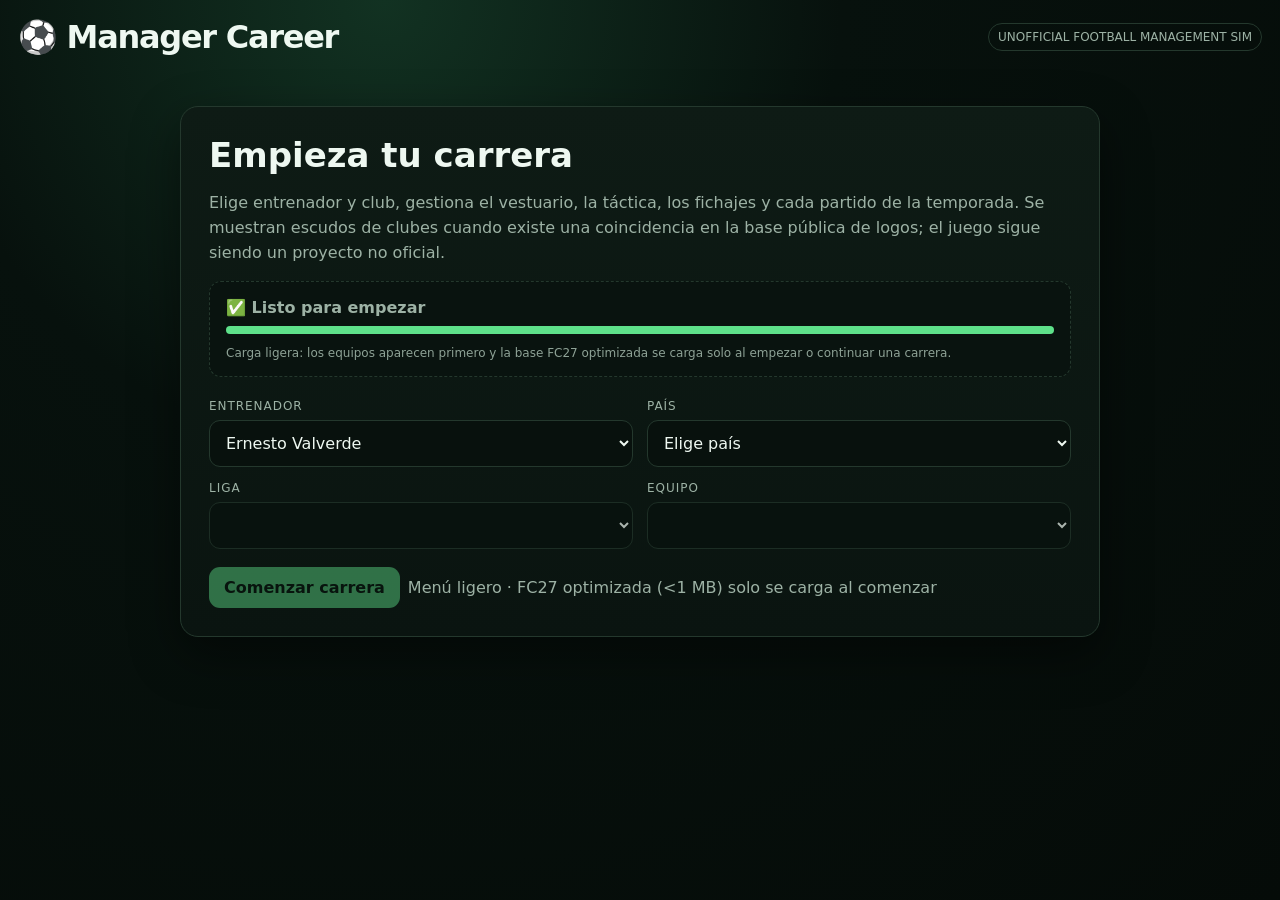
==== manager-career-clean/index.html @ 8230f6ac "Manager Career clean boot test" ====
<!DOCTYPE html>
<html lang="es">
<head>
<meta charset="UTF-8" />
<meta name="viewport" content="width=device-width,initial-scale=1" />
<title>Manager Career — European Football Manager</title>
<style>
:root{--bg:#07110d;--panel:#0d1914;--panel2:#122219;--line:#24382d;--text:#eef8f1;--muted:#9db2a5;--accent:#5ee18a;--accent2:#f2c94c;--danger:#ff6b6b;--blue:#61a8ff;--shadow:0 18px 50px #0007}
*{box-sizing:border-box}body{margin:0;background:radial-gradient(circle at 30% 0,#123222 0,#07110d 36%,#050b08 100%);color:var(--text);font-family:Inter,system-ui,-apple-system,Segoe UI,Roboto,Arial,sans-serif;min-height:100vh}button,select,input{font:inherit}.hidden{display:none!important}.app{max-width:1500px;margin:auto;padding:18px}.brand{display:flex;justify-content:space-between;align-items:center;gap:12px;margin-bottom:14px}.brand h1{font-size:clamp(20px,3vw,32px);margin:0;letter-spacing:-.04em}.tag{font-size:12px;color:var(--muted);border:1px solid var(--line);padding:6px 9px;border-radius:999px}.panel{background:linear-gradient(180deg,#0e1b15,#0a1410);border:1px solid var(--line);border-radius:18px;box-shadow:var(--shadow)}.setup{max-width:920px;margin:50px auto;padding:28px}.setup h2{font-size:34px;margin:0 0 8px}.setup p{color:var(--muted);line-height:1.55}.setup-grid{display:grid;grid-template-columns:1fr 1fr;gap:14px;margin-top:22px}.field{display:flex;flex-direction:column;gap:7px}.field label{font-size:12px;text-transform:uppercase;letter-spacing:.08em;color:var(--muted)}select,input{background:#08110d;border:1px solid var(--line);color:var(--text);border-radius:11px;padding:12px;min-height:45px}.btn{border:0;border-radius:11px;padding:11px 15px;cursor:pointer;font-weight:750;background:#203328;color:var(--text);transition:.18s}.btn:hover{transform:translateY(-1px);filter:brightness(1.08)}.btn.primary{background:var(--accent);color:#06130b}.btn.warn{background:var(--accent2);color:#171101}.btn.danger{background:#5a2626;color:#fff}.btn.ghost{background:transparent;border:1px solid var(--line)}.btn:disabled{opacity:.45;cursor:not-allowed;transform:none}.loading{padding:16px;background:#09130f;border:1px dashed var(--line);border-radius:12px;color:var(--muted);margin:16px 0}.progress{height:8px;background:#07100c;border-radius:99px;overflow:hidden;margin-top:9px}.progress>div{height:100%;background:var(--accent);width:0;transition:.25s}.data-note{font-size:12px;color:#8ea296;margin-top:12px}.topbar{display:grid;grid-template-columns:1.4fr repeat(5,1fr);gap:10px;margin-bottom:12px}.stat{padding:12px 14px}.stat small{display:block;color:var(--muted);font-size:11px;text-transform:uppercase}.stat strong{display:block;margin-top:4px;font-size:15px;white-space:nowrap;overflow:hidden;text-overflow:ellipsis}.layout{display:grid;grid-template-columns:210px minmax(0,1fr);gap:12px}.sidebar{padding:10px;align-self:start;position:sticky;top:10px}.navbtn{width:100%;text-align:left;margin:3px 0;background:transparent;border:0;color:var(--muted);padding:12px;border-radius:10px;cursor:pointer;font-weight:700}.navbtn.active,.navbtn:hover{background:#17271e;color:var(--text)}.main{min-width:0}.view{padding:18px}.view h2{margin:0 0 14px;font-size:24px}.grid2{display:grid;grid-template-columns:1fr 1fr;gap:14px}.grid3{display:grid;grid-template-columns:repeat(3,1fr);gap:12px}.card{background:#0a1510;border:1px solid var(--line);border-radius:14px;padding:14px}.card h3{margin:0 0 10px;font-size:15px}.muted{color:var(--muted)}.big{font-size:32px;font-weight:850}.kpi{display:flex;align-items:end;justify-content:space-between}.good{color:var(--accent)}.bad{color:var(--danger)}.yellow{color:var(--accent2)}.blue{color:var(--blue)}.window-open{color:var(--accent)}.window-closed{color:var(--danger)}.fixture{display:flex;justify-content:space-between;align-items:center;gap:10px;padding:11px 0;border-bottom:1px solid #1d2e25}.fixture:last-child{border:0}.comp{font-size:11px;padding:4px 7px;border-radius:6px;background:#17271e;color:#b8c9bf}.tablewrap{overflow:auto;border:1px solid var(--line);border-radius:12px}table{width:100%;border-collapse:collapse;min-width:720px}th,td{padding:10px 9px;border-bottom:1px solid #1c2d24;text-align:left;font-size:13px}th{color:#9eb1a5;background:#0b1611;position:sticky;top:0;z-index:1}tr:hover td{background:#102018}.pill{display:inline-block;padding:3px 7px;border-radius:999px;background:#1a2a21;font-size:11px}.rating{display:inline-grid;place-items:center;width:34px;height:34px;border-radius:9px;background:#1b3324;font-weight:900}.money{font-variant-numeric:tabular-nums}.squad-actions{display:flex;gap:7px;flex-wrap:wrap;margin-bottom:12px}.pitch{background:linear-gradient(90deg,#174d2a 0 49.6%,#eee8 49.7% 50.3%,#174d2a 50.4%);border:3px solid #dce9df88;min-height:450px;border-radius:14px;position:relative;overflow:hidden}.pitch:before{content:"";position:absolute;inset:5%;border:2px solid #dce9df88;border-radius:3px}.pitch:after{content:"";position:absolute;width:120px;height:120px;border:2px solid #dce9df88;border-radius:50%;left:50%;top:50%;transform:translate(-50%,-50%)}.player-dot{position:absolute;z-index:2;transform:translate(-50%,-50%);width:88px;text-align:center;background:#07110deb;border:1px solid #60866f;border-radius:10px;padding:6px 4px;font-size:10px;cursor:pointer}.player-dot strong{display:block;font-size:11px;white-space:nowrap;overflow:hidden;text-overflow:ellipsis}.player-dot .r{color:var(--accent)}.bench{display:flex;gap:7px;flex-wrap:wrap;margin-top:10px}.bench .chip{background:#14251b;border:1px solid var(--line);border-radius:9px;padding:7px 9px;font-size:11px}.calendar{display:grid;grid-template-columns:repeat(7,1fr);gap:6px}.calday{min-height:78px;background:#0a1510;border:1px solid #1c2c23;border-radius:8px;padding:7px;font-size:11px}.calday strong{display:block;color:#9caf9f}.calday.match{border-color:#447657;background:#102319}.calday .m{margin-top:7px;font-size:10px;color:#d9e8dd}.rank-pos{font-weight:900;width:28px}.transfer-grid{display:grid;grid-template-columns:1.5fr 1fr;gap:12px}.searchbar{display:flex;gap:8px;margin-bottom:10px}.searchbar input{flex:1}.inbox{max-height:340px;overflow:auto}.msg{padding:11px;border-bottom:1px solid #1b2c23}.msg:last-child{border:0}.match-shell{display:grid;grid-template-columns:1fr 300px;gap:14px}.scoreboard{text-align:center;padding:16px;background:#09140f;border:1px solid var(--line);border-radius:14px}.score{font-size:54px;font-weight:950;letter-spacing:-.06em}.clock{color:var(--accent2);font-weight:800}.momentum{height:8px;background:#291b1b;border-radius:99px;overflow:hidden;margin:12px 0}.momentum div{height:100%;background:var(--accent);width:50%}.commentary{height:310px;overflow:auto;background:#07110d;border:1px solid var(--line);border-radius:12px;padding:10px}.event{font-size:12px;padding:7px;border-bottom:1px solid #18271f}.event.goal{color:var(--accent2);font-weight:800}.event.carde{color:#ffd85e}.subs{max-height:420px;overflow:auto}.subrow{display:grid;grid-template-columns:1fr 28px 1fr;gap:6px;align-items:center;margin:6px 0}.job-card{display:flex;justify-content:space-between;align-items:center;gap:12px;padding:12px;border-bottom:1px solid #1b2c23}.toast{position:fixed;right:18px;bottom:18px;background:#13281b;border:1px solid #4a7359;padding:12px 14px;border-radius:11px;box-shadow:var(--shadow);z-index:20;max-width:360px}.modal{position:fixed;inset:0;background:#000b;display:grid;place-items:center;z-index:50;padding:18px}.modalbox{width:min(1100px,96vw);max-height:94vh;overflow:auto;padding:18px}.row{display:flex;align-items:center;gap:8px;flex-wrap:wrap}.spacer{flex:1}.bar{height:9px;background:#18261f;border-radius:99px;overflow:hidden}.bar>div{height:100%;background:var(--accent)}.sep{height:1px;background:var(--line);margin:14px 0}.badge{font-size:11px;padding:4px 8px;border:1px solid var(--line);border-radius:999px}.empty{padding:24px;text-align:center;color:var(--muted)}
.crest{width:34px;height:34px;object-fit:contain;vertical-align:middle;display:inline-block;filter:drop-shadow(0 2px 3px #0006)}.crest.sm{width:24px;height:24px}.crest.lg{width:58px;height:58px}.clubline{display:flex;align-items:center;gap:9px;min-width:0}.clubline strong{min-width:0}.crest-fallback{width:34px;height:34px;border-radius:10px;background:#1a3023;border:1px solid #355a43;display:inline-grid;place-items:center;font-weight:900;font-size:10px;color:#dceade;flex:0 0 auto}.team-preview{margin-top:14px;padding:12px 14px;display:flex;align-items:center;gap:12px;background:#09150f;border:1px solid var(--line);border-radius:13px;min-height:70px}.status-bad{color:#ff8d8d}.status-ok{color:#74e59a}.news-card{padding:13px 0;border-bottom:1px solid #1c2d24}.news-card:last-child{border:0}.news-card h4{margin:4px 0 5px}.training-actions{display:grid;grid-template-columns:repeat(4,1fr);gap:8px}.training-actions .btn{min-height:64px}.statline{display:grid;grid-template-columns:1fr auto;gap:10px;padding:7px 0;border-bottom:1px solid #1b2c23}.statline:last-child{border:0}.match-teams{display:grid;grid-template-columns:1fr auto 1fr;align-items:center;gap:12px}.match-team{display:flex;align-items:center;gap:8px;justify-content:flex-end;text-align:right}.match-team.away{justify-content:flex-start;text-align:left}.match-team .crest{width:48px;height:48px}.live-stats{display:grid;grid-template-columns:repeat(3,1fr);gap:8px;margin:10px 0}.live-stats>div{background:#0c1a13;border:1px solid var(--line);border-radius:9px;padding:8px;text-align:center;font-size:11px}.shortlist-row{display:flex;align-items:center;justify-content:space-between;gap:10px;padding:9px 0;border-bottom:1px solid #1b2c23}


.advance-panel{background:linear-gradient(135deg,#10281a,#0a1710);border:1px solid #345b42;border-radius:16px;padding:14px;margin:14px 0}.advance-head{display:flex;gap:10px;align-items:center;flex-wrap:wrap}.advance-date{font-size:24px;font-weight:900}.advance-actions{display:flex;gap:8px;flex-wrap:wrap;margin-top:10px}.advance-actions .btn{min-height:46px}.stop-grid{display:flex;gap:8px 14px;flex-wrap:wrap;margin-top:12px;padding-top:11px;border-top:1px solid var(--line)}.stop-check{display:flex;align-items:center;gap:7px;font-size:12px;color:var(--muted);cursor:pointer}.stop-check input{width:18px;height:18px;min-height:0;accent-color:var(--accent)}.today-events{display:grid;gap:8px;margin-top:11px}.day-event{display:flex;align-items:center;gap:10px;padding:10px;border:1px solid var(--line);border-radius:11px;background:#09140f}.day-event .evicon{font-size:20px}.day-event .evtext{min-width:0;flex:1}.pending-actions{display:grid;gap:8px}.pending-bid{display:flex;align-items:center;justify-content:space-between;gap:10px;padding:10px;border-bottom:1px solid #1b2c23}.slot-grid{display:grid;grid-template-columns:repeat(2,minmax(0,1fr));gap:9px;margin-top:12px}.slot-option{display:grid;grid-template-columns:minmax(0,1fr) auto;gap:10px;align-items:center;text-align:left;background:#0a1510;border:1px solid var(--line);border-radius:13px;padding:12px;color:var(--text);cursor:pointer}.slot-option:hover{border-color:#4f8664;background:#102019}.slot-option:disabled{opacity:.45;cursor:not-allowed}.slot-option .slot-name{font-weight:850}.slot-option .slot-meta{font-size:11px;color:var(--muted);margin-top:3px}.fit-score{display:grid;place-items:center;min-width:48px;height:48px;border-radius:12px;background:#193522;font-weight:900;color:var(--accent)}.today-mark{outline:2px solid var(--accent);outline-offset:1px}.agenda-day{display:grid;grid-template-columns:76px minmax(0,1fr);gap:10px;padding:10px 0;border-bottom:1px solid #1b2c23}.agenda-day:last-child{border:0}.agenda-date{font-weight:850}.agenda-items{display:grid;gap:5px}.agenda-chip{font-size:11px;border:1px solid var(--line);border-radius:8px;padding:6px 8px;background:#0b1711}.preseason{color:#77b7ff}.data-edition{font-size:11px;padding:4px 7px;border-radius:999px;background:#153220;color:#8ef1aa;border:1px solid #2e5c3d}

.mobile-nav{display:none}.mobile-more-list{display:grid;grid-template-columns:1fr 1fr;gap:10px}.mobile-more-list .btn{min-height:58px;text-align:left}
.mobile-cards{display:none}.player-card,.standing-card,.market-card,.contract-card,.academy-card,.award-card{background:#0a1510;border:1px solid var(--line);border-radius:14px;padding:12px}
.player-card-head,.standing-card,.market-card-head,.contract-card-head,.academy-card-head,.award-card-head{display:flex;align-items:center;justify-content:space-between;gap:10px}
.player-card-grid,.contract-meta,.academy-meta{display:grid;grid-template-columns:repeat(3,1fr);gap:8px;margin-top:10px}.mini-kpi{background:#0e1c15;border:1px solid #1f3327;border-radius:9px;padding:7px;text-align:center}.mini-kpi small{display:block;color:var(--muted);font-size:10px}.mini-kpi strong{font-size:13px}
.press-options{display:grid;grid-template-columns:repeat(3,1fr);gap:10px}.press-option{min-height:92px;text-align:left}.press-question{font-size:20px;line-height:1.35;margin:8px 0 18px}.contract-warning{color:var(--accent2)}.academy-stars{letter-spacing:2px}.award-row{display:grid;grid-template-columns:130px 1fr auto;gap:10px;align-items:center;padding:10px 0;border-bottom:1px solid #1b2c23}.award-row:last-child{border:0}
.quick-actions{display:grid;grid-template-columns:repeat(4,1fr);gap:8px}.quick-actions .btn{min-height:58px}.section-title-row{display:flex;align-items:center;gap:10px;flex-wrap:wrap}.mobile-hero-actions{display:none}.mobile-fixture-list{display:none}
@media(max-width:950px){.slot-grid{grid-template-columns:1fr}.advance-actions{display:grid;grid-template-columns:1fr 1fr}.advance-actions .btn{width:100%}.stop-grid{display:grid;grid-template-columns:1fr 1fr}.pending-bid{align-items:flex-start;flex-direction:column}.pending-bid>.row{width:100%}.pending-bid>.row .btn{flex:1}.agenda-day{grid-template-columns:64px minmax(0,1fr)}.topbar{grid-template-columns:repeat(3,1fr)}.layout{grid-template-columns:1fr}.sidebar{display:none}.grid2,.grid3,.transfer-grid,.match-shell{grid-template-columns:1fr}.setup-grid{grid-template-columns:1fr}.pitch{min-height:390px}.calendar{grid-template-columns:repeat(4,1fr)}.mobile-nav{display:grid;grid-template-columns:repeat(5,1fr);position:fixed;left:0;right:0;bottom:0;z-index:60;background:#08110df2;border-top:1px solid var(--line);padding:7px max(7px,env(safe-area-inset-right)) calc(7px + env(safe-area-inset-bottom)) max(7px,env(safe-area-inset-left));backdrop-filter:blur(12px)}.mobile-nav button{border:0;background:transparent;color:var(--muted);min-height:52px;border-radius:10px;font-size:11px;font-weight:800;padding:5px 2px}.mobile-nav button span{display:block;font-size:19px;line-height:20px;margin-bottom:2px}.mobile-nav button.active{background:#173021;color:var(--text)}body{padding-bottom:76px}.mobile-hero-actions{display:grid;grid-template-columns:1fr 1fr;gap:8px;margin-top:12px}.desktop-only{display:none!important}.desktop-calendar{display:none}.mobile-fixture-list{display:block}.mobile-cards{display:grid;gap:9px}.tablewrap.mobile-hide{display:none}.press-options{grid-template-columns:1fr}.quick-actions{grid-template-columns:1fr 1fr}.award-row{grid-template-columns:1fr}.toast{bottom:88px;left:10px;right:10px;max-width:none}.modal{padding:8px;align-items:end}.modalbox{width:100%;max-height:88vh;border-radius:20px 20px 0 0;padding:14px}.commentary{height:230px}.subs{max-height:none}.subrow{grid-template-columns:1fr}.match-shell{gap:10px}.match-actions{display:grid!important;grid-template-columns:1fr 1fr;width:100%}.match-actions .btn,.match-actions select{width:100%;min-height:48px}.match-team .crest{width:40px;height:40px}}
@media(max-width:780px){.training-actions{grid-template-columns:1fr 1fr}.match-teams{grid-template-columns:1fr auto 1fr}.match-team,.match-team.away{justify-content:center;text-align:center;flex-direction:column}.score{font-size:40px}.topbar{grid-template-columns:1fr 1fr}.topbar .stat{padding:9px 10px}.topbar .stat:nth-child(2),.topbar .stat:nth-child(6){display:none}.brand .tag{display:none}.brand{margin-bottom:9px}.brand h1{font-size:22px}}
@media(max-width:560px){.advance-date{font-size:20px}.advance-actions{grid-template-columns:1fr}.stop-grid{grid-template-columns:1fr 1fr}.slot-option{min-height:68px}.player-dot{touch-action:manipulation}.app{padding:8px}.setup{margin:10px auto;padding:14px;border-radius:14px}.setup h2{font-size:28px}.view{padding:10px}.main{border-radius:14px}.calendar{grid-template-columns:repeat(2,1fr)}.player-dot{width:70px;font-size:9px;padding:5px 3px}.player-dot strong{font-size:10px}.pitch{min-height:430px}.score{font-size:34px}.live-stats{grid-template-columns:repeat(3,1fr);gap:4px}.live-stats>div{padding:6px 3px;font-size:10px}.player-card-grid,.contract-meta,.academy-meta{grid-template-columns:repeat(2,1fr)}.quick-actions{grid-template-columns:1fr 1fr}.fixture{align-items:flex-start;flex-direction:column}.fixture .btn{width:100%}.searchbar{flex-direction:column}.searchbar .btn{width:100%}.shortlist-row,.job-card{align-items:flex-start;flex-direction:column}.shortlist-row>.row,.job-card>.btn{width:100%}.shortlist-row>.row .btn{flex:1}.press-question{font-size:18px}}


/* ===== V7: Living world + timeline + deeper management ===== */
.timeline-wrap{margin-top:12px;overflow:hidden}.timeline-strip{display:grid;grid-auto-flow:column;grid-auto-columns:minmax(82px,1fr);gap:7px;overflow-x:auto;padding:4px 1px 8px;scrollbar-width:thin}.timeline-day{min-height:92px;border:1px solid var(--line);border-radius:12px;background:#09150f;padding:8px;display:flex;flex-direction:column;gap:4px;position:relative;transition:.18s ease}.timeline-day.active{border-color:var(--accent);background:#15301f;transform:translateY(-2px)}.timeline-day.past{opacity:.48}.timeline-day.matchday{border-color:#6f5b1e;background:#211c0e}.timeline-day .dow{font-size:10px;color:var(--muted);text-transform:uppercase}.timeline-day .num{font-weight:950;font-size:19px}.timeline-day .tl-icons{font-size:15px;min-height:20px}.timeline-day .tl-label{font-size:9px;line-height:1.15;color:#dbe9df;overflow:hidden;display:-webkit-box;-webkit-line-clamp:2;-webkit-box-orient:vertical}.timeline-progress{height:3px;background:#13231a;border-radius:99px;overflow:hidden;margin-top:5px}.timeline-progress>div{height:100%;background:var(--accent);width:0;transition:width .15s}.manager-chip{display:inline-flex;align-items:center;gap:6px;border:1px solid var(--line);background:#0c1812;padding:6px 8px;border-radius:10px;font-size:11px}.manager-style{color:var(--accent2)}.fans-meter{display:flex;gap:5px;align-items:center}.fans-meter .bar{flex:1}.issue-card,.staff-card,.promise-card,.world-card,.achievement-card,.draw-card{background:#0a1510;border:1px solid var(--line);border-radius:14px;padding:12px}.issue-card.urgent{border-color:#6c3535}.issue-actions,.staff-actions{display:flex;gap:7px;flex-wrap:wrap;margin-top:10px}.hierarchy-badge{font-size:10px;border:1px solid var(--line);border-radius:999px;padding:3px 7px}.leader{color:var(--accent2)}.world-grid,.staff-grid,.achievement-grid{display:grid;grid-template-columns:repeat(3,minmax(0,1fr));gap:10px}.staff-level{font-size:28px;font-weight:900}.world-feed{display:grid;gap:7px}.world-move{display:grid;grid-template-columns:minmax(0,1fr) auto;gap:8px;border-bottom:1px solid #1a2b22;padding:8px 0}.world-move:last-child{border:0}.promise-status{font-size:10px;border-radius:999px;padding:4px 7px;background:#17271e}.promise-status.broken{background:#4b2323;color:#ffb0b0}.promise-status.done{background:#173722;color:#8ff0ad}.dev-row{display:grid;grid-template-columns:minmax(0,1.3fr) minmax(140px,.7fr) 80px;gap:10px;align-items:center;padding:10px 0;border-bottom:1px solid #1b2c23}.dev-row:last-child{border:0}.progress-ring{width:52px;height:52px;border-radius:50%;display:grid;place-items:center;background:conic-gradient(var(--accent) calc(var(--pct)*1%),#183025 0);position:relative}.progress-ring:after{content:"";position:absolute;inset:5px;background:#0a1510;border-radius:50%}.progress-ring span{z-index:1;font-size:10px;font-weight:900}.scout-controls{display:grid;grid-template-columns:1fr 1fr auto;gap:8px}.scout-report{border-left:3px solid #426e51;padding-left:10px}.medical-risk{font-size:11px;color:#ffb08a}.transfer-tabs{display:flex;gap:7px;overflow:auto;margin-bottom:10px}.transfer-tabs .btn{white-space:nowrap}.deal-type-grid{display:grid;grid-template-columns:repeat(3,1fr);gap:8px}.deal-option{padding:10px;border:1px solid var(--line);border-radius:11px;background:#0b1711}.deal-option input{min-height:0}.draw-visual{display:flex;gap:8px;align-items:center;overflow:auto;padding:8px 0}.draw-team{min-width:150px;border:1px solid var(--line);border-radius:12px;padding:10px;text-align:center;background:#0b1711}.draw-vs{font-weight:950;color:var(--accent2)}.achievement-card.locked{opacity:.45}.achievement-card .ach-icon{font-size:28px}.achievement-card.unlocked{border-color:#52795f;background:#102319}.national-card{border:1px solid #314b3a;border-radius:14px;padding:12px;background:#0a1710}.season-change{font-size:11px;padding:5px 8px;border-radius:8px;background:#15271c}.rumor{color:#d2b5ff}.fans-good{color:#83eea2}.fans-bad{color:#ff9292}.captain-star{color:var(--accent2)}
@media(max-width:950px){.world-grid,.staff-grid,.achievement-grid{grid-template-columns:1fr 1fr}.dev-row{grid-template-columns:1fr}.scout-controls{grid-template-columns:1fr}.deal-type-grid{grid-template-columns:1fr}.timeline-strip{grid-auto-columns:88px}.timeline-day{min-height:86px}.world-move{grid-template-columns:1fr}.manager-chip{width:100%;justify-content:center}}
@media(max-width:560px){.world-grid,.staff-grid,.achievement-grid{grid-template-columns:1fr}.timeline-strip{margin-left:-2px;margin-right:-2px;grid-auto-columns:78px}.timeline-day{padding:7px;min-height:82px}.timeline-day .num{font-size:17px}.timeline-day .tl-label{font-size:8px}.advance-panel{padding:11px}.scout-controls .btn{width:100%}.issue-actions .btn,.staff-actions .btn{flex:1}.dev-row select{width:100%}}

</style>
</head>
<body>
<div class="app">
  <div class="brand"><h1>⚽ Manager Career</h1><span class="tag">UNOFFICIAL FOOTBALL MANAGEMENT SIM</span></div>

  <section id="setup" class="panel setup">
    <h2>Empieza tu carrera</h2>
    <p>Elige entrenador y club, gestiona el vestuario, la táctica, los fichajes y cada partido de la temporada. Se muestran escudos de clubes cuando existe una coincidencia en la base pública de logos; el juego sigue siendo un proyecto no oficial.</p>
    <div id="loader" class="loading">
      <strong id="loadText">Preparando menú rápido…</strong>
      <div class="progress"><div id="loadBar"></div></div>
      <div class="data-note">Carga ligera: los equipos aparecen primero y la base FC27 optimizada se carga solo al empezar o continuar una carrera.</div>
    </div>
    <div class="setup-grid">
      <div class="field"><label>Entrenador</label><select id="coachSelect"></select><input id="coachCustom" class="hidden" placeholder="Escribe el nombre del entrenador"></div>
      <div class="field"><label>País</label><select id="countrySelect" disabled></select></div>
      <div class="field"><label>Liga</label><select id="leagueSelect" disabled></select></div>
      <div class="field"><label>Equipo</label><select id="teamSelect" disabled></select></div>
    </div>
    <div id="teamPreview" class="team-preview hidden"></div>
    <div class="row" style="margin-top:18px"><button id="startBtn" class="btn primary" disabled>Comenzar carrera</button><button id="continueBtn" class="btn ghost hidden">Continuar partida</button><span class="muted" id="coverage"></span></div>
  </section>

  <section id="game" class="hidden">
    <div class="topbar">
      <div class="panel stat stat-club"><small>Club</small><strong id="topClub">—</strong></div>
      <div class="panel stat stat-coach"><small>Entrenador</small><strong id="topCoach">—</strong></div>
      <div class="panel stat stat-date"><small>Fecha</small><strong id="topDate">—</strong></div>
      <div class="panel stat stat-budget"><small>Presupuesto</small><strong id="topBudget">—</strong></div>
      <div class="panel stat stat-board"><small>Directiva</small><strong id="topBoard">—</strong></div>
      <div class="panel stat stat-window"><small>Mercado</small><strong id="topWindow">—</strong></div>
    </div>
    <div class="layout">
      <aside class="panel sidebar" id="nav"></aside>
      <main class="panel main"><div id="view" class="view"></div></main>
    </div>
    <nav id="mobileNav" class="mobile-nav" aria-label="Navegación móvil"></nav>
  </section>
</div>
<div id="toast" class="toast hidden"></div>
<div id="matchModal" class="modal hidden"><div class="panel modalbox" id="matchBox"></div></div>
<script>
(()=>{
'use strict';
const LEGACY_META_URL='https://raw.githubusercontent.com/ismailoksuz/EAFC26-DataHub/main/data/players.csv';
const FC27_DATA_URL='https://raw.githubusercontent.com/mzafram2001/ea-fc/main/data/dataset_ea_fc_27.csv';
const DATA_URL=LEGACY_META_URL; // compatibilidad interna con el cargador anterior
const REAL_FIXTURE_URLS={'13':'https://raw.githubusercontent.com/openfootball/football.json/master/2026-27/en.1.json','14':'https://raw.githubusercontent.com/openfootball/football.json/master/2026-27/en.2.json','19':'https://raw.githubusercontent.com/openfootball/football.json/master/2026-27/de.1.json','20':'https://raw.githubusercontent.com/openfootball/football.json/master/2026-27/de.2.json','53':'https://raw.githubusercontent.com/openfootball/football.json/master/2026-27/es.1.json','54':'https://raw.githubusercontent.com/openfootball/football.json/master/2026-27/es.2.json','31':'https://raw.githubusercontent.com/openfootball/football.json/master/2026-27/it.1.json','32':'https://raw.githubusercontent.com/openfootball/football.json/master/2026-27/it.2.json','16':'https://raw.githubusercontent.com/openfootball/football.json/master/2026-27/fr.1.json','17':'https://raw.githubusercontent.com/openfootball/football.json/master/2026-27/fr.2.json','10':'https://raw.githubusercontent.com/openfootball/football.json/master/2026-27/nl.1.json','308':'https://raw.githubusercontent.com/openfootball/football.json/master/2026-27/pt.1.json'};
const REAL_SCHEDULES={};
const EURO_LEAGUES={
 '1':{country:'Dinamarca',name:'Superliga',tier:1},'4':{country:'Bélgica',name:'Pro League',tier:1},'10':{country:'Países Bajos',name:'Eredivisie',tier:1},
 '13':{country:'Inglaterra',name:'Premier League',tier:1},'14':{country:'Inglaterra',name:'Championship',tier:2},'16':{country:'Francia',name:'Ligue 1',tier:1},'17':{country:'Francia',name:'Ligue 2',tier:2},
 '19':{country:'Alemania',name:'Bundesliga',tier:1},'20':{country:'Alemania',name:'2. Bundesliga',tier:2},'31':{country:'Italia',name:'Serie A',tier:1},'32':{country:'Italia',name:'Serie B',tier:2},
 '41':{country:'Noruega',name:'Eliteserien',tier:1},'50':{country:'Escocia',name:'Premiership',tier:1},'53':{country:'España',name:'La Liga',tier:1},'54':{country:'España',name:'La Liga 2',tier:2},
 '56':{country:'Suecia',name:'Allsvenskan',tier:1},'65':{country:'Irlanda',name:'Premier Division',tier:1},'66':{country:'Polonia',name:'Ekstraklasa',tier:1},'68':{country:'Turquía',name:'Süper Lig',tier:1},
 '80':{country:'Austria',name:'Bundesliga',tier:1},'189':{country:'Suiza',name:'Super League',tier:1},'308':{country:'Portugal',name:'Primeira Liga',tier:1},'330':{country:'Rumanía',name:'Liga I',tier:1}
};
const COACHES=['Ernesto Valverde','Pep Guardiola','Mikel Arteta','Arne Slot','Rúben Amorim','Unai Emery','Enzo Maresca','Diego Simeone','Hansi Flick','Xabi Alonso','Luis Enrique','Antonio Conte','Vincent Kompany','Niko Kovač','Roberto De Zerbi','José Mourinho','Andoni Iraola','Marcelino García Toral','Míchel Sánchez','Oliver Glasner','Thomas Frank','Marco Rose','Sebastian Hoeneß','Francesco Farioli','Paulo Fonseca','Brendan Rodgers','Sérgio Conceição','Gian Piero Gasperini','Maurizio Sarri','Carlo Ancelotti','Zinedine Zidane','Xavi Hernández','Thiago Motta','Luciano Spalletti','Massimiliano Allegri','Simone Inzaghi','Ralf Rangnick','Julian Nagelsmann','Didier Deschamps','Thomas Tuchel','Jürgen Klopp','Joachim Löw','Roberto Mancini','Rafa Benítez','Manuel Pellegrini','Quique Setién','Iñigo Pérez','José Bordalás','Jagoba Arrasate','Claudio Giráldez','Eduardo Coudet','Rubén Baraja','Francisco Rodríguez','Pacheta','Eder Sarabia','Luis García Plaza','Gaizka Garitano','Asier Garitano','Vicente Moreno','Sergio González','Albert Celades','Julen Lopetegui','Julen Guerrero','Fernando Torres','Raúl González','Álvaro Arbeloa','Cesc Fàbregas','Patrick Vieira','Frank Lampard','Steven Gerrard','Wayne Rooney','Sean Dyche','David Moyes','Eddie Howe','Graham Potter','Brendan Rodgers','Ange Postecoglou','Marco Silva','Nuno Espírito Santo','Sérgio Conceição','Rui Vitória','Abel Ferreira','Roger Schmidt','Peter Bosz','Arne Slot','Erik ten Hag','Ronald Koeman','Giovanni van Bronckhorst','Domenico Tedesco','Edin Terzić','Urs Fischer','Adi Hütter','Ralph Hasenhüttl','Oliver Glasner','Stefano Pioli','Igor Tudor','Vincenzo Italiano','Raffaele Palladino','Ivan Jurić','Daniele De Rossi','Fabio Grosso','Roberto D’Aversa','Paulo Fonseca','Christophe Galtier','Franck Haise','Will Still','Bruno Génésio','Pierre Sage','Jorge Sampaoli','Marcelo Gallardo','Mauricio Pochettino','Gerardo Martino','Marcelo Bielsa','Jesse Marsch'];
const LOGO_COUNTRY={'España':'spain','Inglaterra':'england','Alemania':'germany','Italia':'italy','Francia':'france','Países Bajos':'netherlands','Portugal':'portugal','Bélgica':'belgium','Dinamarca':'denmark','Noruega':'norway','Escocia':'scotland','Suecia':'sweden','Irlanda':'ireland','Polonia':'poland','Turquía':'turkey','Austria':'austria','Suiza':'switzerland','Rumanía':'romania'};
const LOGO_ALIASES={'Athletic Club':'Athletic Club Bilbao','Athletic Club de Bilbao':'Athletic Club Bilbao','Deportivo Alavés':'Deportivo Alavés','Deportivo Alaves':'Deportivo Alavés','FC Barcelona':'Barcelona','Real Madrid CF':'Real Madrid','Atlético de Madrid':'Atletico Madrid','Atlético Madrid':'Atletico Madrid','Real Sociedad de Fútbol':'Real Sociedad','Real Betis Balompié':'Real Betis','Villarreal CF':'Villarreal','Valencia CF':'Valencia','Sevilla FC':'Sevilla','RC Celta':'Celta Vigo','Celta de Vigo':'Celta Vigo','RCD Espanyol':'Espanyol','RCD Mallorca':'Mallorca','CA Osasuna':'Osasuna','Rayo Vallecano de Madrid':'Rayo Vallecano','Paris Saint-Germain':'PSG','Paris SG':'PSG','FC Bayern München':'Bayern Munich','Bayern München':'Bayern Munich','Internazionale':'Inter Milan','Inter':'Inter Milan','AC Milan':'Milan','Sporting CP':'Sporting Lisbon','SL Benfica':'Benfica','FC Porto':'Porto'};
function initials(name){return String(name||'?').split(/\s+/).filter(Boolean).slice(0,3).map(x=>x[0]).join('').toUpperCase()}
function logoCandidates(club,lid){const country=EURO_LEAGUES[lid]?.country||DB.clubs.get(club)?.leagueId&&EURO_LEAGUES[DB.clubs.get(club).leagueId]?.country||S?.country||'';const folder=LOGO_COUNTRY[country];if(!folder)return[];const names=[LOGO_ALIASES[club],club,club.replace(/\bFC\b/g,'').trim(),club.replace(/\bCF\b/g,'').trim()].filter(Boolean);return [...new Set(names)].map(n=>n.replace(/\s+/g,'_')).map(n=>`https://raw.githubusercontent.com/JoseArroyave/football-logos/refs/heads/main/logos/${encodeURIComponent(folder)}/${encodeURIComponent(n)}.svg`)}
function crestMarkup(club,lid,cls=''){return `<span class="crest-fallback ${cls}">${esc(initials(club))}</span><img class="crest ${cls}" data-crest-club="${esc(club)}" data-crest-lid="${esc(lid||'')}" alt="Escudo de ${esc(club)}" hidden>`}
function hydrateCrests(root=document){root.querySelectorAll('img[data-crest-club]').forEach(img=>{if(img.dataset.ready)return;img.dataset.ready='1';const club=img.dataset.crestClub,lid=img.dataset.crestLid||DB.clubs.get(club)?.leagueId||S?.leagueId||'';const urls=logoCandidates(club,lid);let i=0;const fallback=img.previousElementSibling;const tryNext=()=>{if(i>=urls.length){img.hidden=true;if(fallback)fallback.style.display='inline-grid';return}img.src=urls[i++];};img.onload=()=>{img.hidden=false;if(fallback)fallback.style.display='none'};img.onerror=tryNext;tryNext()})}
function updateTeamPreview(){const club=els.team.value,lid=els.league.value;if(!club){els.teamPreview.classList.add('hidden');els.teamPreview.innerHTML='';return}els.teamPreview.classList.remove('hidden');const rating=clubRatingDB(club).toFixed(1),budget=budgetFor(club);els.teamPreview.innerHTML=`${crestMarkup(club,lid,'lg')}<div><strong style="font-size:18px">${esc(club)}</strong><div class="muted">${esc(EURO_LEAGUES[lid]?.name||'')} · media XI ${rating} · presupuesto aprox. ${euro(budget)}</div></div>`;hydrateCrests(els.teamPreview)}
function isUnavailable(p,date=S?.date){return !!((p.injuredUntil&&p.injuredUntil>date)||(p.suspension||0)>0)}
function statusText(p){if(p.injuredUntil&&p.injuredUntil>S.date)return `🤕 Lesionado hasta ${dateStr(p.injuredUntil)}`;if((p.suspension||0)>0)return `⛔ Sancionado (${p.suspension} partido${p.suspension===1?'':'s'})`;return 'Disponible'}
function addNews(title,body,type='club'){if(!S)return;S.news=S.news||[];S.news.unshift({date:S.date,title,body,type});S.news=S.news.slice(0,120)}

function contractYear(date=S?.date||'2026-07-01'){return +String(date).slice(0,4)}
function defaultContractUntil(p,date=S?.date||'2026-07-01'){const y=contractYear(date)+(p.age<23?4:p.age<29?3:p.age<33?2:1);return `${y}-06-30`}
function daysUntil(a,b){return Math.round((new Date(b+'T12:00:00Z')-new Date(a+'T12:00:00Z'))/86400000)}
function contractStatus(p){const d=daysUntil(S.date,p.contractUntil||defaultContractUntil(p));if(d<0)return'EXPIRADO';if(d<180)return'ÚLTIMOS 6 MESES';if(d<365)return'ÚLTIMO AÑO';return'HASTA '+(p.contractUntil||'—').slice(0,4)}
const YOUTH_FIRST=['Iker','Unai','Aitor','Jon','Oier','Martín','Pablo','Álex','Nico','Dani','Adrián','Lucas','Hugo','Leo','Mateo','Bruno','Álvaro','Marco','Enzo','Thiago','Mikel','Ander','Gael','Asier'];
const YOUTH_LAST=['García','Martínez','López','Rodríguez','Sánchez','Gómez','Fernández','Ruiz','Díaz','Moreno','Alonso','Navarro','Torres','Romero','Vega','Molina','Castro','Iglesias','Prieto','Etxeberria','Agirre','Lekuona'];
function makeYouth(){const pos=pick(['GK','CB','LB','RB','CDM','CM','CAM','LW','RW','ST']),age=rnd(15,18),ovr=rnd(51,66),pot=clamp(ovr+rnd(12,25),68,92);return{id:'Y'+Date.now()+Math.random().toString(36).slice(2,8),name:pick(YOUTH_FIRST)+' '+pick(YOUTH_LAST),positions:pos,overall:ovr,potential:pot,age,nation:S?.country||'España',scouted:false}}
function ensureYouth(){S.youth=S.youth||[];if(!S.youth.length){for(let i=0;i<6;i++)S.youth.push(makeYouth())}}
function generateYouthBatch(){if(S.academyScoutedSeason===S.season){toast('Ya has realizado la captación de esta temporada');return}if(S.budget<250000){toast('Necesitas 250.000 € de presupuesto');return}S.budget-=250000;S.youth=Array.from({length:7},()=>makeYouth());S.youth.forEach(y=>y.scouted=true);S.academyScoutedSeason=S.season;addNews('Nueva hornada de cantera','Los ojeadores han presentado una nueva generación de juveniles.','cantera');render('academy')}
function promoteYouth(id){ensureYouth();const y=S.youth.find(x=>x.id===id);if(!y)return;const p={id:y.id,name:y.name,full:y.name,positions:y.positions,overall:y.overall,potential:y.potential,value:Math.max(150000,(y.overall-45)*110000),wage:Math.max(800,(y.overall-45)*120),age:y.age,club:S.club,leagueId:S.leagueId,leagueName:EURO_LEAGUES[S.leagueId]?.name||'',leagueLevel:EURO_LEAGUES[S.leagueId]?.tier||1,nation:y.nation,foot:Math.random()<.2?'Left':'Right',fitness:100,morale:76,goals:0,assists:0,cards:0,injuredUntil:null,suspension:0,contractUntil:`${contractYear()+4}-06-30`,squadRole:'Promesa'};S.players.push(p);S.youth=S.youth.filter(x=>x.id!==id);addNews('Debut profesional en camino',`${p.name} ha sido ascendido desde la cantera al primer equipo.`,'cantera');toast(p.name+' sube al primer equipo');render('academy')}
function pressAvailable(){const nf=nextFixture();if(S.pendingPress)return true;if(!nf)return false;return S.pressUsedKey!==`${S.date}:${nf.id}`}
function pressContext(){if(S.pendingPress)return S.pendingPress;const nf=nextFixture();const opp=nf?(nf.home===S.club?nf.away:nf.home):'el rival';const pos=position();return{type:'pre',key:nf?`${S.date}:${nf.id}`:`${S.date}:none`,question:pos<=4?`Tu equipo llega ${pos}º. ¿Vas a por la victoria contra ${opp}?`:`¿Qué esperas del próximo partido contra ${opp}?`,opp}}
function answerPress(choice){const c=pressContext(),sq=getClubPlayers(S.club);if(choice==='bold'){S.reputation=clamp(S.reputation+1.2,1,100);S.board=clamp(S.board+.4,0,100);sq.forEach(p=>p.morale=clamp((p.morale||70)+1,20,100));addNews('Rueda de prensa',`${S.coach}: “Vamos a salir a ganar. Este equipo tiene que ser ambicioso.”`,'prensa')}else if(choice==='calm'){S.board=clamp(S.board+1.3,0,100);sq.forEach(p=>p.morale=clamp((p.morale||70)+2,20,100));addNews('Rueda de prensa',`${S.coach}: “Tenemos que centrarnos en hacer bien nuestro trabajo.”`,'prensa')}else{S.reputation=clamp(S.reputation-.3,1,100);sq.forEach(p=>p.morale=clamp((p.morale||70)+3,20,100));addNews('Rueda de prensa',`${S.coach}: “La responsabilidad es mía; los jugadores necesitan tranquilidad.”`,'prensa')}S.pressUsedKey=c.key||`${S.date}:post`;S.pendingPress=null;toast('Declaraciones enviadas');render('press')}
function openRenewContract(id){const p=S.players.find(x=>x.id===id);if(!p)return;const base=Math.max(800,p.wage||1000),ask=Math.round(base*(1.08+(p.overall-65)*.008));els.matchBox.innerHTML=`<div class="row"><h2>Renovar a ${esc(p.name)}</h2><span class="spacer"></span><button class="btn ghost" id="closeRenew">Cerrar</button></div><p class="muted">Contrato actual: ${esc(p.contractUntil||'—')} · salario ${euro(base)}/semana.</p><div class="grid2"><div class="field"><label>Años</label><select id="renewYears"><option>1</option><option>2</option><option selected>3</option><option>4</option><option>5</option></select></div><div class="field"><label>Salario semanal</label><input id="renewWage" type="number" min="100" step="100" value="${ask}"></div></div><p class="muted">El representante espera alrededor de ${euro(ask)}/semana. La prima de firma será aproximadamente 8 semanas de salario.</p><button class="btn primary" id="sendRenew">Enviar propuesta</button>`;els.matchModal.classList.remove('hidden');$('#closeRenew').onclick=()=>els.matchModal.classList.add('hidden');$('#sendRenew').onclick=()=>{const yrs=clamp(+$('#renewYears').value,1,5),wage=Math.max(100,+$('#renewWage').value||0),bonus=wage*8;if(S.budget<bonus){toast('No hay presupuesto para la prima');return}const ratio=wage/ask,accept=Math.random()<clamp(.25+ratio*.55+(p.morale||70)/400,.25,.92);if(!accept){toast('El jugador rechaza la propuesta');return}p.wage=wage;p.contractUntil=`${contractYear()+yrs}-06-30`;S.budget-=bonus;p.morale=clamp((p.morale||70)+5,20,100);addNews('Renovación confirmada',`${p.name} amplía su contrato hasta ${p.contractUntil.slice(0,4)}.`,'contrato');els.matchModal.classList.add('hidden');render('contracts')}}
function openTransferNegotiation(id){if(!isWindowOpen(S.date)){toast('Mercado cerrado');return}const p=S.players.find(x=>x.id===id);if(!p)return;const fee=Math.max(100000,Math.round(p.value*1.03)),wage=Math.max(800,Math.round((p.wage||1000)*1.18));els.matchBox.innerHTML=`<div class="row"><h2>Negociar por ${esc(p.name)}</h2><span class="spacer"></span><button class="btn ghost" id="closeNeg">Cerrar</button></div><p class="muted">${esc(p.club)} · ${esc(p.positions)} · OVR ${p.overall} · valor ${euro(p.value)}</p><div class="grid3"><div class="field"><label>Oferta al club</label><input id="negFee" type="number" min="0" step="100000" value="${fee}"></div><div class="field"><label>Salario semanal</label><input id="negWage" type="number" min="100" step="100" value="${wage}"></div><div class="field"><label>Contrato</label><select id="negYears"><option>2</option><option selected>3</option><option>4</option><option>5</option></select></div></div><button class="btn primary" id="sendNeg">Enviar oferta</button>`;els.matchModal.classList.remove('hidden');$('#closeNeg').onclick=()=>els.matchModal.classList.add('hidden');$('#sendNeg').onclick=()=>{const f=Math.max(0,+$('#negFee').value||0),w=Math.max(100,+$('#negWage').value||0),yrs=clamp(+$('#negYears').value,2,5);if(S.budget<f){toast('No tienes presupuesto suficiente');return}const clubNeed=Math.max(p.value*.88,100000),clubChance=clamp(.15+(f/clubNeed-.8)*1.2,.08,.95);if(Math.random()>clubChance){toast(`${p.club} rechaza la oferta. Prueba a subirla.`);return}const wageNeed=Math.max(700,(p.wage||1000)*1.08),playerChance=clamp(.25+(w/wageNeed-.8)*1.25+(S.reputation/250),.12,.95);if(Math.random()>playerChance){toast(`${p.name} pide mejores condiciones salariales.`);return}const old=p.club;p.club=S.club;p.leagueId=S.leagueId;p.leagueName=EURO_LEAGUES[S.leagueId]?.name||p.leagueName;p.wage=w;p.contractUntil=`${contractYear()+yrs}-06-30`;p.morale=78;S.budget-=f;S.transfers.push({date:S.date,type:'IN',player:p.name,from:old,to:S.club,fee:f});S.shortlist=(S.shortlist||[]).filter(x=>x!==p.id);addNews('Fichaje confirmado',`${p.name} llega desde ${old} por ${euro(f)} y firma ${yrs} temporadas.`,'mercado');autoLineup();els.matchModal.classList.add('hidden');toast('¡Fichaje completado!');render('transfers')}}
function simulateAwards(rank){S.awards=S.awards||[];const squad=getClubPlayers(S.club),scorer=squad.slice().sort((a,b)=>(b.goals||0)-(a.goals||0))[0],best=squad.slice().sort((a,b)=>(b.overall+(b.morale||70)/20)-(a.overall+(a.morale||70)/20))[0];if(scorer)S.awards.unshift({season:S.season,name:'Máximo goleador del club',winner:scorer.name,detail:`${scorer.goals||0} goles`});if(best)S.awards.unshift({season:S.season,name:'Jugador de la temporada',winner:best.name,detail:`OVR ${best.overall}`});const leagueAttackers=S.players.filter(p=>p.leagueId===S.leagueId&&/(ST|CF|LW|RW)/.test(p.positions)).sort((a,b)=>b.overall-a.overall).slice(0,20);let golden=pick(leagueAttackers)||scorer;let gg=rnd(18,30);if(scorer&&(scorer.goals||0)>=gg){golden=scorer;gg=scorer.goals}if(golden)S.awards.unshift({season:S.season,name:'Pichichi / Bota de Oro',winner:golden.name,detail:`${gg} goles`});const world=S.players.filter(p=>p.overall>=84&&p.age<=33).sort((a,b)=>b.overall-a.overall).slice(0,35);let ballon=pick(world)||best;if(best&&(best.goals||0)>24&&best.overall>=82&&Math.random()<.55)ballon=best;if(ballon)S.awards.unshift({season:S.season,name:"Balón de Oro",winner:ballon.name,detail:`${ballon.club}`});if(rank<=3||S.record.trophies>0)S.awards.unshift({season:S.season,name:'Entrenador del año',winner:S.coach,detail:`${rank}º en liga`});S.awards=S.awards.slice(0,60)}


const FORMATIONS={
 '4-3-3':[{p:'GK',x:50,y:88},{p:'LB',x:18,y:70},{p:'CB',x:39,y:72},{p:'CB',x:61,y:72},{p:'RB',x:82,y:70},{p:'CM',x:30,y:49},{p:'CM',x:50,y:44},{p:'CM',x:70,y:49},{p:'LW',x:22,y:22},{p:'ST',x:50,y:15},{p:'RW',x:78,y:22}],
 '4-2-3-1':[{p:'GK',x:50,y:88},{p:'LB',x:18,y:70},{p:'CB',x:39,y:72},{p:'CB',x:61,y:72},{p:'RB',x:82,y:70},{p:'CDM',x:37,y:53},{p:'CDM',x:63,y:53},{p:'LM',x:20,y:31},{p:'CAM',x:50,y:31},{p:'RM',x:80,y:31},{p:'ST',x:50,y:14}],
 '4-4-2':[{p:'GK',x:50,y:88},{p:'LB',x:18,y:70},{p:'CB',x:39,y:72},{p:'CB',x:61,y:72},{p:'RB',x:82,y:70},{p:'LM',x:18,y:45},{p:'CM',x:40,y:47},{p:'CM',x:60,y:47},{p:'RM',x:82,y:45},{p:'ST',x:38,y:17},{p:'ST',x:62,y:17}]
};
const els={setup:$('#setup'),game:$('#game'),loader:$('#loader'),loadText:$('#loadText'),loadBar:$('#loadBar'),coach:$('#coachSelect'),coachCustom:$('#coachCustom'),teamPreview:$('#teamPreview'),country:$('#countrySelect'),league:$('#leagueSelect'),team:$('#teamSelect'),start:$('#startBtn'),continueBtn:$('#continueBtn'),coverage:$('#coverage'),view:$('#view'),nav:$('#nav'),matchModal:$('#matchModal'),matchBox:$('#matchBox')};
let DB={players:[],clubs:new Map(),leagues:new Map()};
let S=null;
let calendarViewMonth=null;
function $(q){return document.querySelector(q)}
function esc(s){return String(s??'').replace(/[&<>"']/g,m=>({'&':'&amp;','<':'&lt;','>':'&gt;','"':'&quot;',"'":'&#39;'}[m]))}
function euro(n){if(!Number.isFinite(+n))return '—';return new Intl.NumberFormat('es-ES',{style:'currency',currency:'EUR',notation:Math.abs(n)>=1e6?'compact':'standard',maximumFractionDigits:1}).format(n)}
function dateStr(d){return new Intl.DateTimeFormat('es-ES',{day:'2-digit',month:'short',year:'numeric'}).format(new Date(d+'T12:00:00Z'))}
function isoAdd(date,days){const d=new Date(date+'T12:00:00Z');d.setUTCDate(d.getUTCDate()+days);return d.toISOString().slice(0,10)}
function toast(t){const e=$('#toast');e.textContent=t;e.classList.remove('hidden');clearTimeout(toast.t);toast.t=setTimeout(()=>e.classList.add('hidden'),2600)}
function parseCSV(text){const rows=[];let row=[],cur='',q=false;for(let i=0;i<text.length;i++){const c=text[i];if(c==='"'){if(q&&text[i+1]==='"'){cur+='"';i++;}else q=!q;}else if(c===','&&!q){row.push(cur);cur='';}else if((c==='\n'||c==='\r')&&!q){if(c==='\r'&&text[i+1]==='\n')i++;row.push(cur);cur='';if(row.length>1)rows.push(row);row=[];}else cur+=c;}if(cur||row.length){row.push(cur);rows.push(row)}return rows}
function clamp(n,a,b){return Math.max(a,Math.min(b,n))}
function rnd(a,b){return Math.floor(Math.random()*(b-a+1))+a}
function pick(a){return a[Math.floor(Math.random()*a.length)]}
function playerFit(p,pos){const ps=p.positions.split(',').map(x=>x.trim());if(ps.includes(pos))return p.overall;if(pos==='CB'&&ps.some(x=>['LB','RB','CDM'].includes(x)))return p.overall-5;if(['CM','CDM','CAM'].includes(pos)&&ps.some(x=>['CM','CDM','CAM','LM','RM'].includes(x)))return p.overall-4;if(['LW','RW','LM','RM'].includes(pos)&&ps.some(x=>['LW','RW','LM','RM','ST'].includes(x)))return p.overall-5;if(pos==='ST'&&ps.some(x=>['CF','LW','RW'].includes(x)))return p.overall-5;if(pos==='GK')return ps.includes('GK')?p.overall:p.overall-40;return p.overall-9}
function getClubPlayers(name){return S?S.players.filter(p=>p.club===name):DB.players.filter(p=>p.club===name)}
function countryLeagueIds(lid){const country=EURO_LEAGUES[lid]?.country;return Object.keys(EURO_LEAGUES).filter(id=>EURO_LEAGUES[id].country===country)}
function normName(x){return String(x||'').normalize('NFD').replace(/[\u0300-\u036f]/g,'').toLowerCase().replace(/\b(fc|cf|afc|club|de|del|la|the|football|calcio|fussball|futbol|fussballclub|sv|sc)\b/g,' ').replace(/[^a-z0-9]+/g,' ').trim()}
function similarity(a,b){const A=new Set(normName(a).split(/\s+/).filter(Boolean)),B=new Set(normName(b).split(/\s+/).filter(Boolean));let inter=0;A.forEach(x=>{if(B.has(x))inter++});const union=new Set([...A,...B]).size;let j=union?inter/union:0;const na=normName(a),nb=normName(b);if(na.includes(nb)||nb.includes(na))j=Math.max(j,.82);return j}
function matchClub(ext,lid){const ids=new Set(countryLeagueIds(lid));const candidates=[...DB.clubs.entries()].filter(([c,o])=>ids.has(o.leagueId)).map(([c])=>c);let best=null,score=0;for(const c of candidates){const sc=similarity(ext,c);if(sc>score){score=sc;best=c}}return score>=.34?best:ext}
function getLeagueClubs(lid){if(REAL_SCHEDULES[lid]?.clubs?.length)return REAL_SCHEDULES[lid].clubs;return [...(DB.leagues.get(lid)||[])]}
function clubRating(name){const ps=(S?S.players:DB.players).filter(p=>p.club===name).sort((a,b)=>b.overall-a.overall).slice(0,11);return ps.length?ps.reduce((a,p)=>a+p.overall,0)/ps.length:65}
function budgetFor(club){const ps=DB.players.filter(p=>p.club===club);const value=ps.reduce((a,p)=>a+p.value,0);return Math.max(4e6,Math.round(value*.12))}
function isWindowOpen(date){const m=+date.slice(5,7),d=+date.slice(8,10);return ((m===7||m===8)&&d<=31)||(m===1&&d<=31)}
function daysToWindow(date){const y=+date.slice(0,4),m=+date.slice(5,7);if(isWindowOpen(date))return 0;const now=new Date(date+'T00:00:00Z');let next;if(m>=2&&m<=6)next=new Date(Date.UTC(y,6,1));else if(m>=9&&m<=12)next=new Date(Date.UTC(y+1,0,1));else next=new Date(Date.UTC(y,0,1));return Math.max(0,Math.round((next-now)/86400000))}

async function loadDB(){
 COACHES.forEach(c=>els.coach.add(new Option(c,c)));els.coach.add(new Option('✍️ Otro entrenador…','__custom__'));els.coach.addEventListener('change',()=>els.coachCustom.classList.toggle('hidden',els.coach.value!=='__custom__'));
 try{
   els.loadBar.style.width='10%';
   const r=await fetch(DATA_URL,{cache:'force-cache'});if(!r.ok)throw Error('HTTP '+r.status);
   const text=await r.text();els.loadBar.style.width='45%';els.loadText.textContent='Procesando '+Math.round(text.length/1e6)+' MB de datos…';
   await new Promise(res=>setTimeout(res,30));
   const rows=parseCSV(text),h=rows.shift(),ix={};h.forEach((x,i)=>ix[x]=i);
   const allowed=new Set(Object.keys(EURO_LEAGUES));
   for(const a of rows){const lid=String(parseFloat(a[ix.league_id]||0));if(!allowed.has(lid))continue;const club=a[ix.club_name];if(!club)continue;const p={id:a[ix.player_id],name:a[ix.short_name]||a[ix.long_name],full:a[ix.long_name],positions:a[ix.player_positions]||'',overall:+a[ix.overall]||50,potential:+a[ix.potential]||50,value:+a[ix.value_eur]||0,wage:+a[ix.wage_eur]||0,age:+a[ix.age]||20,club,leagueId:lid,leagueName:a[ix.league_name]||EURO_LEAGUES[lid]?.name||'',leagueLevel:+a[ix.league_level]||EURO_LEAGUES[lid]?.tier||1,nation:a[ix.nationality_name]||'',foot:a[ix.preferred_foot]||'',fitness:100,morale:70,goals:0,assists:0,cards:0,injuredUntil:null,suspension:0,contractUntil:null,squadRole:'Rotación'};DB.players.push(p);if(!DB.clubs.has(club))DB.clubs.set(club,{name:club,leagueId:lid});if(!DB.leagues.has(lid))DB.leagues.set(lid,new Set());DB.leagues.get(lid).add(club)}
   for(const [lid,set] of [...DB.leagues])if(set.size<10){DB.leagues.delete(lid);for(const [c,o]of [...DB.clubs])if(o.leagueId===lid)DB.clubs.delete(c);DB.players=DB.players.filter(p=>p.leagueId!==lid)}
   els.loadBar.style.width='100%';els.loadText.textContent='Base cargada: '+DB.players.length.toLocaleString('es-ES')+' jugadores · '+DB.clubs.size+' clubes';
   await loadRealSchedules();populateCountries();els.coverage.textContent=DB.leagues.size+' ligas europeas disponibles (1ª/2ª de la base FC26) · '+Object.keys(REAL_SCHEDULES).length+' con calendario abierto 2026/27';if(localStorage.getItem('managerCareerV5')||localStorage.getItem('managerCareerV4')||localStorage.getItem('managerCareerV3')||localStorage.getItem('managerCareerV2'))els.continueBtn.classList.remove('hidden');
 }catch(e){console.error(e);els.loadText.textContent='No se pudo cargar la base real. Abre el juego con internet o desde GitHub Pages.';els.loadBar.style.background='var(--danger)'}
}

async function loadRealSchedules(){
 const entries=Object.entries(REAL_FIXTURE_URLS);
 await Promise.all(entries.map(async([lid,url])=>{try{const r=await fetch(url,{cache:'force-cache'});if(!r.ok)return;const j=await r.json();const matches=(j.matches||[]).map((m,i)=>{const h=matchClub(m.team1,lid),a=matchClub(m.team2,lid);const n=parseInt(String(m.round||'').match(/\d+/)?.[0]||String(i+1));return {id:'RL'+lid+'-'+i,date:m.date,comp:'Liga',round:n,home:h,away:a,played:false,hg:null,ag:null}});const clubs=[...new Set(matches.flatMap(m=>[m.home,m.away]))].filter(c=>DB.players.filter(p=>p.club===c).length>=11);const allowed=new Set(clubs);const clean=matches.filter(m=>allowed.has(m.home)&&allowed.has(m.away));if(clubs.length>=10&&clean.length){REAL_SCHEDULES[lid]={clubs,matches:clean}}}catch(e){console.warn('Calendario real no disponible',lid,e)}}));
}

function populateCountries(){const cs=[...new Set([...DB.leagues.keys()].map(id=>EURO_LEAGUES[id].country))].sort();els.country.innerHTML='<option value="">Elige país</option>'+cs.map(c=>`<option>${esc(c)}</option>`).join('');els.country.disabled=false}
els.country.addEventListener('change',()=>{els.teamPreview.classList.add('hidden');const ids=[...DB.leagues.keys()].filter(id=>EURO_LEAGUES[id].country===els.country.value).sort((a,b)=>EURO_LEAGUES[a].tier-EURO_LEAGUES[b].tier);els.league.innerHTML='<option value="">Elige liga</option>'+ids.map(id=>`<option value="${id}">${EURO_LEAGUES[id].tier}ª · ${esc(EURO_LEAGUES[id].name)}</option>`).join('');els.league.disabled=false;els.team.disabled=true;els.start.disabled=true});
els.league.addEventListener('change',()=>{els.teamPreview.classList.add('hidden');const clubs=getLeagueClubs(els.league.value).slice().sort();els.team.innerHTML='<option value="">Elige equipo</option>'+clubs.map(c=>`<option>${esc(c)}</option>`).join('');els.team.disabled=false;els.start.disabled=true});
els.team.addEventListener('change',()=>{els.start.disabled=!els.team.value;updateTeamPreview()});
els.start.addEventListener('click',()=>{const coach=els.coach.value==='__custom__'?(els.coachCustom.value.trim()||'Entrenador personalizado'):els.coach.value;startCareer(els.team.value,els.league.value,coach)});
els.continueBtn.addEventListener('click',()=>{try{const raw=localStorage.getItem('managerCareerV5')||localStorage.getItem('managerCareerV4')||localStorage.getItem('managerCareerV3')||localStorage.getItem('managerCareerV2');const saved=JSON.parse(raw);if(!saved)throw Error('sin partida');S=migrateSave(saved);calendarViewMonth=null;enterGame();render('home')}catch(e){console.error(e);toast('No se pudo recuperar la partida guardada')}});

function startCareer(club,lid,coach){
 const leagueClubs=getLeagueClubs(lid);const players=DB.players.map(p=>({...p}));
 players.forEach(p=>{if(!p.contractUntil)p.contractUntil=defaultContractUntil(p,'2026-07-01');if(!p.squadRole)p.squadRole=p.overall>=82?'Clave':p.age<22?'Promesa':'Rotación'});
 S={version:5,coach,club,leagueId:lid,country:EURO_LEAGUES[lid].country,date:'2026-07-01',season:'2026/27',budget:budgetFor(club),board:72,reputation:45,formation:'4-3-3',mentality:'Equilibrada',players,lineup:[],bench:[],standings:{},leagueFixtures:[],extraFixtures:[],inbox:[],record:{p:0,w:0,d:0,l:0,gf:0,ga:0,trophies:0},careerRecord:{p:0,w:0,d:0,l:0,trophies:0},offers:[],history:[],transfers:[],shortlist:[],news:[],trainingUsedDate:null,sacked:false,lastLeagueRank:null,europeCompetition:null,youth:[],academyScoutedSeason:null,pressUsedKey:null,pendingPress:null,awards:[]};
 leagueClubs.forEach(c=>S.standings[c]={club:c,p:0,w:0,d:0,l:0,gf:0,ga:0,gd:0,pts:0,rating:clubRatingDB(c)});
 S.objective=computeObjective(club,lid);S.inbox.push({date:S.date,text:`La directiva te da la bienvenida. Objetivo: ${S.objective.label}.`});addNews(`Nueva etapa en ${club}`,`${coach} ha sido presentado como nuevo entrenador. La directiva fija como objetivo: ${S.objective.label}.`,'club');
 ensureYouth();autoLineup();generateLeagueSchedule(leagueClubs);generateExtraSchedule();save();enterGame();render('home')
}
function migrateSave(x){x.version=5;x.careerRecord=x.careerRecord||{p:x.record?.p||0,w:x.record?.w||0,d:x.record?.d||0,l:x.record?.l||0,trophies:x.record?.trophies||0};x.transfers=x.transfers||[];x.shortlist=x.shortlist||[];x.news=x.news||[];x.trainingUsedDate=x.trainingUsedDate||null;x.offers=x.offers||[];x.history=x.history||[];x.inbox=x.inbox||[];x.youth=x.youth||[];x.academyScoutedSeason=x.academyScoutedSeason||null;x.pressUsedKey=x.pressUsedKey||null;x.pendingPress=x.pendingPress||null;x.awards=x.awards||[];x.players=(x.players||[]).map(p=>({...p,injuredUntil:p.injuredUntil||null,suspension:p.suspension||0,contractUntil:p.contractUntil||defaultContractUntil(p,x.date||'2026-07-01'),squadRole:p.squadRole||(p.overall>=82?'Clave':p.age<22?'Promesa':'Rotación')}));x.objective=x.objective||computeObjective(x.club,x.leagueId);x.lastLeagueRank=x.lastLeagueRank||null;x.europeCompetition=x.europeCompetition||null;S=x;ensureYouth();return x}
function computeObjective(club,lid){const rows=getLeagueClubs(lid).map(c=>({c,r:clubRatingDB(c)})).sort((a,b)=>b.r-a.r);const idx=Math.max(0,rows.findIndex(x=>x.c===club)),n=Math.max(1,rows.length),pct=idx/n;if(pct<.12)return{type:'title',target:1,label:'Pelear por el título'};if(pct<.28)return{type:'ucl',target:4,label:'Clasificar a Champions'};if(pct<.48)return{type:'europe',target:7,label:'Pelear por Europa'};if(pct<.72)return{type:'tophalf',target:Math.ceil(n/2),label:'Terminar en la mitad superior'};return{type:'survive',target:Math.max(1,n-3),label:'Evitar el descenso'}}
function clubRatingDB(name){const ps=DB.players.filter(p=>p.club===name).sort((a,b)=>b.overall-a.overall).slice(0,11);return ps.length?ps.reduce((a,p)=>a+p.overall,0)/ps.length:65}
function autoLineup(){const squad=getClubPlayers(S.club).filter(p=>!isUnavailable(p));const form=FORMATIONS[S.formation];const used=new Set(),xi=[];for(const slot of form){let best=null,bestFit=-999;for(const p of squad){if(used.has(p.id))continue;const f=playerFit(p,slot.p)+p.fitness*.03+p.morale*.01;if(f>bestFit){bestFit=f;best=p}}if(best){used.add(best.id);xi.push(best.id)}}S.lineup=xi;S.bench=squad.filter(p=>!used.has(p.id)).sort((a,b)=>b.overall-a.overall).slice(0,9).map(p=>p.id)}
function generateLeagueSchedule(clubs){const seasonStart=+S.season.slice(0,4);if(S.season==='2026/27'&&REAL_SCHEDULES[S.leagueId]?.matches?.length){S.leagueFixtures=REAL_SCHEDULES[S.leagueId].matches.map(f=>({...f,played:false,hg:null,ag:null}));return}let arr=[...clubs];if(arr.length%2)arr.push('DESCANSA');const n=arr.length,rounds=[];for(let r=0;r<n-1;r++){const games=[];for(let i=0;i<n/2;i++){const a=arr[i],b=arr[n-1-i];if(a!=='DESCANSA'&&b!=='DESCANSA')games.push(r%2?[b,a]:[a,b])}rounds.push(games);arr=[arr[0],arr[n-1],...arr.slice(1,n-1)]}const all=[...rounds,...rounds.map(rs=>rs.map(([a,b])=>[b,a]))];let date=`${seasonStart}-08-15`;S.leagueFixtures=[];all.forEach((games,ri)=>{games.forEach(([home,away])=>S.leagueFixtures.push({id:'L'+seasonStart+'-'+ri+'-'+home+'-'+away,date,comp:'Liga',round:ri+1,home,away,played:false,hg:null,ag:null}));date=isoAdd(date,7)});}
function europeanSlot(){if(S.europeCompetition)return S.europeCompetition;const ratings=getLeagueClubs(S.leagueId).map(c=>({c,r:clubRatingDB(c)})).sort((a,b)=>b.r-a.r),pos=ratings.findIndex(x=>x.c===S.club),n=ratings.length;if(pos<Math.max(3,Math.floor(n*.2)))return'Champions League';if(pos<Math.max(5,Math.floor(n*.32)))return'Europa League';if(pos<Math.max(7,Math.floor(n*.42)))return'Conference League';return null}
function generateExtraSchedule(){const seasonStart=+S.season.slice(0,4),clubs=getLeagueClubs(S.leagueId).filter(c=>c!==S.club);S.extraFixtures=[];let cupDate=`${seasonStart}-10-28`;const cupNames=['Dieciseisavos','Octavos','Cuartos','Semifinal','Final'];for(let i=0;i<5;i++){const opp=pick(clubs)||S.club;S.extraFixtures.push({id:'C'+seasonStart+'-'+i,date:cupDate,comp:'Copa',stage:cupNames[i],round:i+1,home:i%2?S.club:opp,away:i%2?opp:S.club,played:false,hg:null,ag:null,conditional:i>0,knockout:true});cupDate=isoAdd(cupDate,42)}
 const euro=europeanSlot();S.europeCompetition=euro;S.europe=euro?{name:euro,points:0,played:0,gf:0,ga:0,eliminated:false}:null;if(euro){const euroPool=[...DB.clubs.keys()].filter(c=>c!==S.club&&DB.clubs.get(c)?.leagueId!==S.leagueId&&clubRatingDB(c)>=58).sort(()=>Math.random()-.5).slice(0,24);const phaseDates=[`${seasonStart}-09-16`,`${seasonStart}-09-30`,`${seasonStart}-10-21`,`${seasonStart}-11-04`,`${seasonStart}-11-25`,`${seasonStart}-12-09`,`${seasonStart+1}-01-20`,`${seasonStart+1}-01-27`];for(let i=0;i<8;i++){const opp=euroPool[i%euroPool.length]||pick(clubs);S.extraFixtures.push({id:'E'+seasonStart+'-'+i,date:phaseDates[i],comp:euro,stage:'Fase liga',round:i+1,home:i%2?opp:S.club,away:i%2?S.club:opp,played:false,hg:null,ag:null,conditional:false,leaguePhase:true})}const kos=[['Playoff',`${seasonStart+1}-02-17`],['Octavos',`${seasonStart+1}-03-10`],['Cuartos',`${seasonStart+1}-04-07`],['Semifinal',`${seasonStart+1}-04-28`],['Final',`${seasonStart+1}-05-29`]];kos.forEach((x,i)=>{const opp=euroPool[(8+i)%Math.max(1,euroPool.length)]||pick(clubs);S.extraFixtures.push({id:'EK'+seasonStart+'-'+i,date:x[1],comp:euro,stage:x[0],round:9+i,home:i%2?S.club:opp,away:i%2?opp:S.club,played:false,hg:null,ag:null,conditional:true,knockout:true})})}}
function save(){try{localStorage.setItem('managerCareerV5',JSON.stringify(S))}catch(e){console.warn('save',e)}}
function enterGame(){els.setup.classList.add('hidden');els.game.classList.remove('hidden');renderNav();updateTop()}
function renderNav(){
 const tabs=[['home','🏠 Inicio'],['squad','👥 Plantilla'],['tactics','🧠 Táctica'],['calendar','📅 Calendario'],['table','📊 Clasificación'],['dressing','🩺 Vestuario'],['transfers','💰 Mercado'],['academy','🌱 Cantera'],['contracts','📝 Contratos'],['press','🎙️ Prensa'],['awards','🏆 Premios'],['news','📰 Noticias'],['career','💼 Carrera']];
 els.nav.innerHTML=tabs.map(([id,n])=>`<button class="navbtn" data-view="${id}">${n}</button>`).join('');
 els.nav.querySelectorAll('button').forEach(b=>b.onclick=()=>render(b.dataset.view));
 const mn=$('#mobileNav');if(mn){mn.innerHTML=`<button data-view="home"><span>🏠</span>Inicio</button><button data-view="squad"><span>👥</span>Plantilla</button><button data-view="tactics"><span>🧠</span>Táctica</button><button data-view="transfers"><span>💰</span>Mercado</button><button data-more="1"><span>☰</span>Más</button>`;mn.querySelectorAll('[data-view]').forEach(b=>b.onclick=()=>render(b.dataset.view));mn.querySelector('[data-more]').onclick=openMobileMore}
}
function openMobileMore(){const items=[['calendar','📅 Calendario'],['table','📊 Clasificación'],['dressing','🩺 Vestuario'],['academy','🌱 Cantera'],['contracts','📝 Contratos'],['press','🎙️ Rueda de prensa'],['awards','🏆 Premios'],['news','📰 Noticias'],['career','💼 Carrera']];els.matchBox.innerHTML=`<div class="row"><h2>Más opciones</h2><span class="spacer"></span><button class="btn ghost" id="closeMore">Cerrar</button></div><div class="mobile-more-list">${items.map(([id,n])=>`<button class="btn ghost moreGo" data-view="${id}">${n}</button>`).join('')}</div>`;els.matchModal.classList.remove('hidden');$('#closeMore').onclick=()=>els.matchModal.classList.add('hidden');els.matchBox.querySelectorAll('.moreGo').forEach(b=>b.onclick=()=>{els.matchModal.classList.add('hidden');render(b.dataset.view)})}
function updateTop(){$('#topClub').innerHTML=`<span class="clubline">${crestMarkup(S.club,S.leagueId,'sm')}<span>${esc(S.club)}</span></span>`;hydrateCrests($('#topClub'));$('#topCoach').textContent=S.coach;$('#topDate').textContent=dateStr(S.date);$('#topBudget').textContent=euro(S.budget);$('#topBoard').innerHTML=`<span class="${S.board>=60?'good':S.board<30?'bad':'yellow'}">${Math.round(S.board)}%</span>`;const open=isWindowOpen(S.date);$('#topWindow').innerHTML=`<span class="${open?'window-open':'window-closed'}">${open?'ABIERTO':'CERRADO'}</span>`}
function render(name){updateTop();els.nav.querySelectorAll('.navbtn').forEach(b=>b.classList.toggle('active',b.dataset.view===name));const mn=$('#mobileNav');if(mn)mn.querySelectorAll('[data-view]').forEach(b=>b.classList.toggle('active',b.dataset.view===name));({home:renderHome,squad:renderSquad,tactics:renderTactics,calendar:renderCalendar,table:renderTable,dressing:renderDressing,transfers:renderTransfers,academy:renderAcademy,contracts:renderContracts,press:renderPress,awards:renderAwards,news:renderNews,career:renderCareer}[name]||renderHome)();hydrateCrests(els.view);save()}
function fixturesAll(){return [...S.leagueFixtures,...S.extraFixtures].sort((a,b)=>a.date.localeCompare(b.date))}
function nextFixture(){const mine=f=>(f.home===S.club||f.away===S.club);return fixturesAll().find(f=>mine(f)&&!f.played&&!f.conditional&&f.date>=S.date)||fixturesAll().find(f=>mine(f)&&!f.played&&!f.conditional)}
function position(){return Object.values(S.standings).sort((a,b)=>b.pts-a.pts||b.gd-a.gd||b.gf-a.gf).findIndex(x=>x.club===S.club)+1}
function objectiveText(){return S.objective?.label||'Competir al máximo nivel'}
function objectiveOnTrack(){const pos=position(),t=S.objective?.target||Math.ceil(Object.keys(S.standings).length/2);return pos<=t}
function marketLabel(){if(isWindowOpen(S.date)){const m=+S.date.slice(5,7);return m===1?'Invierno · cierra 31 enero':'Verano · cierra 31 agosto'}return `Cerrado · reabre en ${daysToWindow(S.date)} días`}
function competitionSummary(){const arr=[];arr.push(`${EURO_LEAGUES[S.leagueId]?.name||'Liga'}: ${position()}º`);if(S.europe?.name)arr.push(`${S.europe.name}: ${S.europe.played}/8 · ${S.europe.points} pts`);return arr.join(' · ')}
function renderHome(){const nf=nextFixture(),pos=position(),squad=getClubPlayers(S.club);const avg=squad.length?(squad.reduce((a,p)=>a+p.overall,0)/squad.length).toFixed(1):'—',unavailable=squad.filter(p=>isUnavailable(p)).length,morale=squad.length?Math.round(squad.reduce((a,p)=>a+(p.morale||70),0)/squad.length):70;els.view.innerHTML=`<div class="row"><div class="clubline">${crestMarkup(S.club,S.leagueId,'lg')}<div><h2 style="margin:0">${esc(S.club)}</h2><div class="muted">${esc(S.season)} · ${esc(EURO_LEAGUES[S.leagueId]?.name||'')}</div></div></div></div><div class="mobile-hero-actions"><button class="btn primary" id="mMatch">⚽ Próximo partido</button><button class="btn ghost" id="mPress">🎙️ Prensa</button></div><div class="grid3" style="margin-top:14px"><div class="card"><small class="muted">Posición</small><div class="big">${pos}º</div><div class="${objectiveOnTrack()?'good':'yellow'}">Objetivo: ${esc(objectiveText())}</div></div><div class="card"><small class="muted">Plantilla</small><div class="big">${avg}</div><div class="muted">Moral ${morale}% · ${unavailable} bajas</div></div><div class="card"><small class="muted">Reputación entrenador</small><div class="big">${Math.round(S.reputation)}</div><div class="bar"><div style="width:${clamp(S.reputation,0,100)}%"></div></div></div></div><div class="card" style="margin-top:14px"><h3>Acciones rápidas</h3><div class="quick-actions"><button class="btn ghost qGo" data-view="dressing">🩺 Entrenamiento</button><button class="btn ghost qGo" data-view="academy">🌱 Cantera</button><button class="btn ghost qGo" data-view="contracts">📝 Contratos</button><button class="btn ${pressAvailable()?'warn':'ghost'} qGo" data-view="press">🎙️ ${pressAvailable()?'Prensa disponible':'Prensa'}</button></div></div><div class="grid2" style="margin-top:14px"><div class="card"><h3>Próximo partido</h3>${nf?`<div class="fixture"><div style="width:100%"><span class="comp">${esc(nf.comp)}</span>${nf.stage?` <span class="badge">${esc(nf.stage)}</span>`:''}<div class="match-teams" style="margin:14px 0"><div class="match-team">${crestMarkup(nf.home,DB.clubs.get(nf.home)?.leagueId||S.leagueId,'sm')}<strong>${esc(nf.home)}</strong></div><span class="muted">VS</span><div class="match-team away">${crestMarkup(nf.away,DB.clubs.get(nf.away)?.leagueId||S.leagueId,'sm')}<strong>${esc(nf.away)}</strong></div></div><div class="muted">${dateStr(nf.date)}</div></div><button class="btn primary" id="goMatch">Ir al partido</button></div>`:'<div class="empty">No quedan partidos.</div>'}</div><div class="card"><h3>Últimas noticias</h3><div class="inbox">${(S.news||[]).slice(0,5).map(n=>`<div class="msg"><small class="muted">${dateStr(n.date)}</small><div><strong>${esc(n.title)}</strong></div><div class="muted">${esc(n.body)}</div></div>`).join('')||'<div class="empty">Sin noticias</div>'}</div></div></div><div class="grid2" style="margin-top:14px"><div class="card"><h3>Directiva</h3><div class="kpi"><span>Confianza</span><strong class="${S.board<30?'bad':S.board<55?'yellow':'good'}">${Math.round(S.board)}%</strong></div><div class="bar"><div style="width:${clamp(S.board,0,100)}%"></div></div><p class="muted">${objectiveOnTrack()?'Vas dentro del objetivo marcado.':'Ahora mismo estás por debajo del objetivo.'} Una mala racha prolongada puede acabar en despido.</p></div><div class="card"><h3>Mercado</h3><div class="big ${isWindowOpen(S.date)?'good':'bad'}">${isWindowOpen(S.date)?'ABIERTO':'CERRADO'}</div><p class="muted">${esc(marketLabel())}. Presupuesto: ${euro(S.budget)}.</p></div></div>`;const b=$('#goMatch');if(b)b.onclick=()=>prepareNextMatch();const mm=$('#mMatch');if(mm)mm.onclick=()=>nf?prepareNextMatch():toast('No hay partido disponible');const mp=$('#mPress');if(mp)mp.onclick=()=>render('press');els.view.querySelectorAll('.qGo').forEach(b=>b.onclick=()=>render(b.dataset.view))}
function renderSquad(){const ps=getClubPlayers(S.club).sort((a,b)=>b.overall-a.overall);const cards=ps.map(p=>`<div class="player-card"><div class="player-card-head"><div><strong>${esc(p.name)}</strong><div class="muted">${esc(p.positions)} · ${p.age} años</div></div><span class="rating">${p.overall}</span></div><div class="player-card-grid"><div class="mini-kpi"><small>Forma</small><strong>${Math.round(p.fitness)}%</strong></div><div class="mini-kpi"><small>Moral</small><strong>${Math.round(p.morale||70)}%</strong></div><div class="mini-kpi"><small>Valor</small><strong>${euro(p.value)}</strong></div><div class="mini-kpi"><small>Contrato</small><strong>${(p.contractUntil||'—').slice(0,4)}</strong></div><div class="mini-kpi"><small>Rol</small><strong>${esc(p.squadRole||'Rotación')}</strong></div><div class="mini-kpi"><small>Estado</small><strong class="${isUnavailable(p)?'bad':'good'}">${isUnavailable(p)?'Baja':'OK'}</strong></div></div></div>`).join('');els.view.innerHTML=`<div class="row"><h2>Plantilla</h2><span class="spacer"></span><button class="btn" id="autoXI">Mejor XI disponible</button></div><div class="tablewrap mobile-hide"><table><thead><tr><th>Jugador</th><th>Pos.</th><th>OVR</th><th>Edad</th><th>Forma</th><th>Moral</th><th>Estado</th><th>Valor</th><th>Contrato</th><th>Rol</th></tr></thead><tbody>${ps.map(p=>`<tr><td><strong>${esc(p.name)}</strong><br><small class="muted">${esc(p.nation)}</small></td><td>${esc(p.positions)}</td><td><span class="rating">${p.overall}</span></td><td>${p.age}</td><td>${Math.round(p.fitness)}%</td><td>${Math.round(p.morale||70)}%</td><td class="${isUnavailable(p)?'status-bad':'status-ok'}">${esc(statusText(p))}</td><td class="money">${euro(p.value)}</td><td>${esc((p.contractUntil||'—').slice(0,4))}</td><td>${S.lineup.includes(p.id)?'<span class="pill good">XI</span>':S.bench.includes(p.id)?'<span class="pill yellow">BANQ</span>':`<span class="muted">${esc(p.squadRole||'Reserva')}</span>`}</td></tr>`).join('')}</tbody></table></div><div class="mobile-cards">${cards}</div>`;$('#autoXI').onclick=()=>{autoLineup();toast('XI actualizado con jugadores disponibles');render('squad')}}
function renderTactics(){const form=FORMATIONS[S.formation],psById=new Map(S.players.map(p=>[p.id,p]));els.view.innerHTML=`<div class="row"><h2>Táctica</h2><span class="spacer"></span><select id="formSel">${Object.keys(FORMATIONS).map(f=>`<option ${f===S.formation?'selected':''}>${f}</option>`).join('')}</select><select id="mentSel">${['Defensiva','Equilibrada','Ofensiva','Presión alta'].map(x=>`<option ${x===S.mentality?'selected':''}>${x}</option>`).join('')}</select><button class="btn" id="autoT">Auto XI</button></div><div class="pitch">${form.map((slot,i)=>{const p=psById.get(S.lineup[i]);return `<button class="player-dot" data-slot="${i}" style="left:${slot.x}%;top:${slot.y}%"><small>${slot.p}</small><strong>${p?esc(p.name):'VACÍO'}</strong><span class="r">${p?p.overall:'—'}</span></button>`}).join('')}</div><h3>Banquillo</h3><div class="bench">${S.bench.map(id=>psById.get(id)).filter(Boolean).map(p=>`<span class="chip">${esc(p.name)} · ${p.overall}</span>`).join('')}</div><p class="muted">Pulsa una posición del campo para cambiar al jugador por otro de tu plantilla.</p>`;$('#formSel').onchange=e=>{S.formation=e.target.value;autoLineup();render('tactics')};$('#mentSel').onchange=e=>{S.mentality=e.target.value;save()};$('#autoT').onclick=()=>{autoLineup();render('tactics')};els.view.querySelectorAll('.player-dot').forEach(b=>b.onclick=()=>openSlotPicker(+b.dataset.slot))}
function openSlotPicker(slot){const current=S.lineup[slot],squad=getClubPlayers(S.club).filter(p=>!isUnavailable(p)).slice().sort((a,b)=>b.overall-a.overall);const formSlot=FORMATIONS[S.formation][slot].p;els.matchBox.innerHTML=`<div class="row"><h2>Cambiar ${formSlot}</h2><span class="spacer"></span><button class="btn ghost" id="closePick">Cerrar</button></div><div class="tablewrap"><table><thead><tr><th>Jugador</th><th>Pos.</th><th>OVR</th><th>Ajuste</th><th></th></tr></thead><tbody>${squad.map(p=>`<tr><td>${esc(p.name)}</td><td>${esc(p.positions)}</td><td>${p.overall}</td><td>${playerFit(p,formSlot)}</td><td><button class="btn pickPlayer" data-id="${p.id}" ${S.lineup.includes(p.id)&&p.id!==current?'disabled':''}>Elegir</button></td></tr>`).join('')}</tbody></table></div>`;els.matchModal.classList.remove('hidden');$('#closePick').onclick=()=>els.matchModal.classList.add('hidden');els.matchBox.querySelectorAll('.pickPlayer').forEach(b=>b.onclick=()=>{const id=b.dataset.id;const old=S.lineup[slot];S.lineup[slot]=id;S.bench=S.bench.filter(x=>x!==id);if(old&&!S.bench.includes(old))S.bench.unshift(old);S.bench=S.bench.slice(0,9);els.matchModal.classList.add('hidden');render('tactics')})}
function renderCalendar(){const all=fixturesAll(),month=calendarViewMonth||S.date.slice(0,7),start=new Date(month+'-01T12:00:00Z'),y=start.getUTCFullYear(),m=start.getUTCMonth(),days=new Date(Date.UTC(y,m+1,0)).getUTCDate(),first=(start.getUTCDay()+6)%7;let cells='';for(let i=0;i<first;i++)cells+='<div></div>';for(let d=1;d<=days;d++){const ds=`${y}-${String(m+1).padStart(2,'0')}-${String(d).padStart(2,'0')}`,fs=all.filter(f=>f.date===ds&&(f.home===S.club||f.away===S.club));cells+=`<div class="calday ${fs.length?'match':''}"><strong>${d}</strong>${fs.map(f=>`<div class="m">${esc(f.comp)}<br>${esc(f.home===S.club?f.away:f.home)} ${f.played?`<b>${f.home===S.club?f.hg+'-'+f.ag:f.ag+'-'+f.hg}</b>`:''}</div>`).join('')}</div>`}const mine=all.filter(f=>f.home===S.club||f.away===S.club);els.view.innerHTML=`<div class="row"><h2>Calendario · ${dateStr(month+'-01').replace('01 ','')}</h2><span class="spacer"></span><button class="btn ghost" id="prevM">←</button><button class="btn ghost" id="nextM">→</button></div><div class="calendar desktop-calendar">${['L','M','X','J','V','S','D'].map(x=>`<div class="muted" style="text-align:center">${x}</div>`).join('')}${cells}</div><div class="mobile-fixture-list">${mine.filter(f=>f.date.slice(0,7)===month).map(f=>`<div class="card" style="margin-bottom:8px"><div class="row"><span class="comp">${esc(f.comp)}</span><span class="spacer"></span><small class="muted">${dateStr(f.date)}</small></div><div class="match-teams" style="margin-top:10px"><div class="match-team">${crestMarkup(f.home,DB.clubs.get(f.home)?.leagueId||S.leagueId,'sm')}<strong>${esc(f.home)}</strong></div><strong>${f.played?`${f.hg} - ${f.ag}`:'VS'}</strong><div class="match-team away">${crestMarkup(f.away,DB.clubs.get(f.away)?.leagueId||S.leagueId,'sm')}<strong>${esc(f.away)}</strong></div></div></div>`).join('')||'<div class="empty">No hay partidos este mes.</div>'}</div><div class="sep"></div><h3>Próximos partidos</h3>${mine.filter(f=>!f.played&&!f.conditional).slice(0,8).map(f=>`<div class="fixture"><div><span class="comp">${esc(f.comp)}</span> ${dateStr(f.date)}</div><strong>${esc(f.home)} — ${esc(f.away)}</strong></div>`).join('')}`;$('#prevM').onclick=()=>{calendarViewMonth=new Date(Date.UTC(y,m-1,1)).toISOString().slice(0,7);render('calendar')};$('#nextM').onclick=()=>{calendarViewMonth=new Date(Date.UTC(y,m+1,1)).toISOString().slice(0,7);render('calendar')}}
function renderTable(){const rows=Object.values(S.standings).sort((a,b)=>b.pts-a.pts||b.gd-a.gd||b.gf-a.gf);els.view.innerHTML=`<h2>${esc(EURO_LEAGUES[S.leagueId].name)}</h2><div class="tablewrap"><table><thead><tr><th>#</th><th>Club</th><th>PJ</th><th>G</th><th>E</th><th>P</th><th>GF</th><th>GC</th><th>DG</th><th>Pts</th></tr></thead><tbody>${rows.map((r,i)=>`<tr ${r.club===S.club?'style="background:#173121"':''}><td class="rank-pos">${i+1}</td><td><span class="clubline">${crestMarkup(r.club,DB.clubs.get(r.club)?.leagueId||S.leagueId,'sm')}<strong>${esc(r.club)}</strong></span></td><td>${r.p}</td><td>${r.w}</td><td>${r.d}</td><td>${r.l}</td><td>${r.gf}</td><td>${r.ga}</td><td>${r.gd}</td><td><strong>${r.pts}</strong></td></tr>`).join('')}</tbody></table></div>`}

function renderDressing(){const squad=getClubPlayers(S.club).sort((a,b)=>b.overall-a.overall),inj=squad.filter(p=>p.injuredUntil&&p.injuredUntil>S.date),sus=squad.filter(p=>(p.suspension||0)>0),morale=Math.round(squad.reduce((a,p)=>a+(p.morale||70),0)/Math.max(1,squad.length)),fit=Math.round(squad.reduce((a,p)=>a+(p.fitness||100),0)/Math.max(1,squad.length)),used=S.trainingUsedDate===S.date;els.view.innerHTML=`<h2>Vestuario y entrenamiento</h2><div class="grid3"><div class="card"><small class="muted">Moral media</small><div class="big">${morale}%</div></div><div class="card"><small class="muted">Estado físico</small><div class="big">${fit}%</div></div><div class="card"><small class="muted">Bajas</small><div class="big">${inj.length+sus.length}</div><div class="muted">${inj.length} lesionados · ${sus.length} sancionados</div></div></div><div class="card" style="margin-top:14px"><h3>Sesión antes del próximo partido</h3><p class="muted">Solo puedes aplicar una sesión en la fecha actual. El entrenamiento intenso puede mejorar ligeramente a la plantilla, pero aumenta el riesgo de molestias.</p><div class="training-actions"><button class="btn train" data-kind="intense" ${used?'disabled':''}>🏋️ Intenso<br><small>+progreso · -forma</small></button><button class="btn train" data-kind="tactical" ${used?'disabled':''}>🧠 Táctico<br><small>+moral · +equipo</small></button><button class="btn train" data-kind="recovery" ${used?'disabled':''}>🧊 Recuperación<br><small>+forma física</small></button><button class="btn train" data-kind="rest" ${used?'disabled':''}>🛏️ Descanso<br><small>+forma · +moral</small></button></div>${used?'<p class="good">✓ Sesión de hoy completada.</p>':''}</div><div class="grid2" style="margin-top:14px"><div class="card"><h3>Parte médico</h3>${inj.length?inj.map(p=>`<div class="statline"><span><strong>${esc(p.name)}</strong><br><small class="muted">${esc(p.positions)}</small></span><span class="bad">hasta ${dateStr(p.injuredUntil)}</span></div>`).join(''):'<div class="empty">No hay jugadores lesionados.</div>'}</div><div class="card"><h3>Sanciones</h3>${sus.length?sus.map(p=>`<div class="statline"><span><strong>${esc(p.name)}</strong></span><span class="yellow">${p.suspension} partido${p.suspension===1?'':'s'}</span></div>`).join(''):'<div class="empty">No hay sancionados.</div>'}</div></div>`;els.view.querySelectorAll('.train').forEach(b=>b.onclick=()=>doTraining(b.dataset.kind))}
function doTraining(kind){if(S.trainingUsedDate===S.date)return;const squad=getClubPlayers(S.club);if(kind==='intense'){squad.forEach(p=>{p.fitness=clamp(p.fitness-rnd(3,8),45,100);p.morale=clamp((p.morale||70)+rnd(-1,2),20,100);if(p.age<25&&p.overall<p.potential&&Math.random()<.025)p.overall++});if(Math.random()<.12){const p=pick(squad.filter(x=>!isUnavailable(x)));if(p){p.injuredUntil=isoAdd(S.date,rnd(4,12));S.inbox.push({date:S.date,text:`🤕 ${p.name} ha sufrido molestias en el entrenamiento.`});addNews('Problemas en el entrenamiento',`${p.name} estará de baja hasta ${dateStr(p.injuredUntil)}.`,'medical')}}}else if(kind==='tactical'){squad.forEach(p=>p.morale=clamp((p.morale||70)+rnd(1,4),20,100));S.board=clamp(S.board+1,0,100)}else if(kind==='recovery'){squad.forEach(p=>p.fitness=clamp(p.fitness+rnd(7,13),45,100))}else{squad.forEach(p=>{p.fitness=clamp(p.fitness+rnd(5,10),45,100);p.morale=clamp((p.morale||70)+rnd(1,3),20,100)})}S.trainingUsedDate=S.date;autoLineup();toast('Sesión completada');render('dressing')}

function renderAcademy(){ensureYouth();const ys=S.youth||[];els.view.innerHTML=`<div class="row"><h2>Cantera</h2><span class="spacer"></span><button class="btn primary" id="scoutYouth" ${S.academyScoutedSeason===S.season?'disabled':''}>🔎 Captación · 250.000 €</button></div><p class="muted">Cada temporada puedes financiar una captación. Los juveniles pueden subir al primer equipo inmediatamente, aunque un ascenso demasiado temprano puede frenar su progresión.</p><div style="display:grid;grid-template-columns:repeat(auto-fit,minmax(230px,1fr));gap:10px">${ys.map(y=>`<div class="academy-card"><div class="academy-card-head"><div><strong>${esc(y.name)}</strong><div class="muted">${y.age} años · ${esc(y.positions)} · ${esc(y.nation)}</div></div><span class="rating">${y.overall}</span></div><div class="academy-meta"><div class="mini-kpi"><small>Potencial</small><strong>${y.scouted?y.potential:`${Math.max(y.overall+8,y.potential-6)}-${Math.min(94,y.potential+4)}`}</strong></div><div class="mini-kpi"><small>Estado</small><strong>${y.scouted?'Ojeado':'Informe básico'}</strong></div></div><button class="btn primary promote" data-id="${y.id}" style="margin-top:10px;width:100%">Ascender al primer equipo</button></div>`).join('')}</div>`;$('#scoutYouth').onclick=generateYouthBatch;els.view.querySelectorAll('.promote').forEach(b=>b.onclick=()=>promoteYouth(b.dataset.id))}
function renderContracts(){const ps=getClubPlayers(S.club).sort((a,b)=>(a.contractUntil||'9999').localeCompare(b.contractUntil||'9999'));els.view.innerHTML=`<div class="row"><h2>Contratos</h2><span class="spacer"></span><span class="badge">${ps.length} jugadores</span></div><p class="muted">Los contratos que expiren pueden provocar salidas libres al final de temporada. Renueva antes de que sea demasiado tarde.</p><div class="mobile-cards">${ps.map(p=>`<div class="contract-card"><div class="contract-card-head"><div><strong>${esc(p.name)}</strong><div class="muted">${esc(p.positions)} · ${esc(p.squadRole||'Rotación')}</div></div><span class="${daysUntil(S.date,p.contractUntil)<365?'contract-warning':'good'}">${esc(contractStatus(p))}</span></div><div class="contract-meta"><div class="mini-kpi"><small>Salario</small><strong>${euro(p.wage||0)}/sem</strong></div><div class="mini-kpi"><small>OVR</small><strong>${p.overall}</strong></div><div class="mini-kpi"><small>Moral</small><strong>${Math.round(p.morale||70)}%</strong></div></div><button class="btn primary renew" data-id="${p.id}" style="margin-top:10px;width:100%">Negociar renovación</button></div>`).join('')}</div><div class="tablewrap mobile-hide"><table><thead><tr><th>Jugador</th><th>Rol</th><th>OVR</th><th>Salario</th><th>Finaliza</th><th>Estado</th><th></th></tr></thead><tbody>${ps.map(p=>`<tr><td><strong>${esc(p.name)}</strong></td><td>${esc(p.squadRole||'Rotación')}</td><td>${p.overall}</td><td>${euro(p.wage||0)}/sem</td><td>${esc(p.contractUntil||'—')}</td><td class="${daysUntil(S.date,p.contractUntil)<365?'yellow':'good'}">${esc(contractStatus(p))}</td><td><button class="btn renew" data-id="${p.id}">Renovar</button></td></tr>`).join('')}</tbody></table></div>`;els.view.querySelectorAll('.renew').forEach(b=>b.onclick=()=>openRenewContract(b.dataset.id))}
function renderPress(){const available=pressAvailable(),c=pressContext();els.view.innerHTML=`<div class="row"><h2>Rueda de prensa</h2><span class="spacer"></span><span class="badge ${available?'yellow':'muted'}">${available?'DISPONIBLE':'YA REALIZADA'}</span></div><div class="card"><div class="muted">${c.type==='post'?'Después del partido':'Antes del partido'}</div><div class="press-question">${available?esc(c.question||'¿Qué mensaje quieres transmitir?'):'No hay una nueva rueda de prensa disponible ahora mismo.'}</div>${available?`<div class="press-options"><button class="btn press-option pressAns" data-choice="bold"><strong>🔥 Ambicioso</strong><br><small>Sube reputación y exige al equipo.</small></button><button class="btn press-option pressAns" data-choice="calm"><strong>🧠 Calmado</strong><br><small>Mejora confianza de directiva y vestuario.</small></button><button class="btn press-option pressAns" data-choice="protect"><strong>🛡️ Proteger al equipo</strong><br><small>Sube moral, pero puede restar algo de reputación.</small></button></div>`:'<p class="muted">Volverá a aparecer antes del siguiente partido o después de un encuentro importante.</p>'}</div>`;els.view.querySelectorAll('.pressAns').forEach(b=>b.onclick=()=>answerPress(b.dataset.choice))}
function renderAwards(){const a=S.awards||[];els.view.innerHTML=`<div class="row"><h2>Premios</h2><span class="spacer"></span><span class="badge">${a.length} registros</span></div><div class="card">${a.length?a.map(x=>`<div class="award-row"><span class="badge">${esc(x.season)}</span><div><strong>${esc(x.name)}</strong><div class="muted">${esc(x.detail||'')}</div></div><strong>${esc(x.winner)}</strong></div>`).join(''):'<div class="empty">Los primeros premios se entregarán al finalizar la temporada.</div>'}</div>`}

function renderNews(){const news=S.news||[];els.view.innerHTML=`<div class="row"><h2>Noticias</h2><span class="spacer"></span><span class="badge">${news.length} noticias</span></div><div class="card">${news.length?news.map(n=>`<article class="news-card"><small class="muted">${dateStr(n.date)} · ${esc(n.type||'club')}</small><h4>${esc(n.title)}</h4><div class="muted">${esc(n.body)}</div></article>`).join(''):'<div class="empty">Todavía no hay noticias.</div>'}</div>`}
function renderTransfers(){const open=isWindowOpen(S.date),squad=getClubPlayers(S.club).sort((a,b)=>b.value-a.value),recent=(S.transfers||[]).slice().reverse().slice(0,8),short=(S.shortlist||[]).map(id=>S.players.find(p=>p.id===id)).filter(Boolean);els.view.innerHTML=`<div class="row"><h2>Mercado de fichajes</h2><span class="spacer"></span><span class="badge ${open?'good':'bad'}">${open?'MERCADO ABIERTO':'MERCADO CERRADO'}</span></div><p class="muted">Ventanas: 1 julio–31 agosto y 1–31 enero. Ahora las operaciones se negocian con oferta al club, salario y duración de contrato.</p><div class="transfer-grid"><div><div class="card"><div class="searchbar"><input id="playerSearch" placeholder="Buscar jugador, club o posición"><button class="btn primary" id="searchBtn">Buscar jugador</button></div><div id="searchResults"><div class="empty">Busca un futbolista para empezar a negociar.</div></div></div><div class="card" style="margin-top:12px"><h3>⭐ Lista de seguimiento</h3>${short.length?short.map(p=>`<div class="shortlist-row"><div><strong>${esc(p.name)}</strong><br><small class="muted">${esc(p.club)} · ${esc(p.positions)} · ${p.overall} · ${euro(p.value)}</small></div><div class="row"><button class="btn buy" data-id="${p.id}" ${!open?'disabled':''}>Negociar</button><button class="btn ghost unwatch" data-id="${p.id}">Quitar</button></div></div>`).join(''):'<div class="empty">Añade futbolistas desde el buscador.</div>'}</div><div class="card" style="margin-top:12px"><h3>Últimos movimientos</h3>${recent.length?recent.map(t=>`<div class="msg"><small class="muted">${dateStr(t.date)}</small><div>${t.type==='IN'?'🟢':'🔴'} <strong>${esc(t.player)}</strong> · ${esc(t.from)} → ${esc(t.to)} · ${euro(t.fee)}</div></div>`).join(''):'<div class="empty">Todavía no hay movimientos.</div>'}</div></div><div class="card"><h3>Tu plantilla · vender</h3><div style="max-height:700px;overflow:auto">${squad.map(p=>`<div class="job-card"><div><strong>${esc(p.name)}</strong><br><small class="muted">${esc(p.positions)} · ${p.overall} · ${euro(p.value)}</small></div><button class="btn sell" data-id="${p.id}" ${!open?'disabled':''}>Escuchar ofertas</button></div>`).join('')}</div></div></div>`;$('#searchBtn').onclick=()=>searchMarket(open);$('#playerSearch').onkeydown=e=>{if(e.key==='Enter')searchMarket(open)};els.view.querySelectorAll('.sell').forEach(b=>b.onclick=()=>sellPlayer(b.dataset.id));els.view.querySelectorAll('.buy').forEach(b=>b.onclick=()=>openTransferNegotiation(b.dataset.id));els.view.querySelectorAll('.unwatch').forEach(b=>b.onclick=()=>{S.shortlist=S.shortlist.filter(id=>id!==b.dataset.id);render('transfers')})}
function searchMarket(open){const q=$('#playerSearch').value.trim().toLowerCase();if(q.length<2){toast('Escribe al menos 2 letras');return}const res=S.players.filter(p=>p.club!==S.club&&(p.name.toLowerCase().includes(q)||p.club.toLowerCase().includes(q)||p.positions.toLowerCase().includes(q))).sort((a,b)=>b.overall-a.overall).slice(0,60);const desktop=`<div class="tablewrap mobile-hide"><table><thead><tr><th>Jugador</th><th>Club</th><th>Pos.</th><th>OVR</th><th>Edad</th><th>Valor</th><th></th></tr></thead><tbody>${res.map(p=>`<tr><td><strong>${esc(p.name)}</strong></td><td>${esc(p.club)}</td><td>${esc(p.positions)}</td><td>${p.overall}</td><td>${p.age}</td><td>${euro(p.value)}</td><td><div class="row"><button class="btn ghost watch" data-id="${p.id}">${(S.shortlist||[]).includes(p.id)?'★':'☆'}</button><button class="btn buy" data-id="${p.id}" ${!open?'disabled':''}>Negociar</button></div></td></tr>`).join('')}</tbody></table></div>`;const mobile=`<div class="mobile-cards">${res.map(p=>`<div class="market-card"><div class="market-card-head"><div><strong>${esc(p.name)}</strong><div class="muted">${esc(p.club)} · ${esc(p.positions)}</div></div><span class="rating">${p.overall}</span></div><div class="player-card-grid"><div class="mini-kpi"><small>Edad</small><strong>${p.age}</strong></div><div class="mini-kpi"><small>Valor</small><strong>${euro(p.value)}</strong></div><div class="mini-kpi"><small>Salario</small><strong>${euro(p.wage||0)}</strong></div></div><div class="row" style="margin-top:10px"><button class="btn ghost watch" data-id="${p.id}">${(S.shortlist||[]).includes(p.id)?'★ Siguiendo':'☆ Seguir'}</button><button class="btn primary buy" data-id="${p.id}" ${!open?'disabled':''}>Negociar</button></div></div>`).join('')}</div>`;$('#searchResults').innerHTML=res.length?desktop+mobile:'<div class="empty">No hay resultados.</div>';$('#searchResults').querySelectorAll('.buy').forEach(b=>b.onclick=()=>openTransferNegotiation(b.dataset.id));$('#searchResults').querySelectorAll('.watch').forEach(b=>b.onclick=()=>{S.shortlist=S.shortlist||[];S.shortlist.includes(b.dataset.id)?S.shortlist=S.shortlist.filter(id=>id!==b.dataset.id):S.shortlist.push(b.dataset.id);searchMarket(open);save()})}
function buyPlayer(id){openTransferNegotiation(id)}
function sellPlayer(id){if(!isWindowOpen(S.date))return;const p=S.players.find(x=>x.id===id);if(!p)return;const fee=Math.round(p.value*(.82+Math.random()*.35));const candidates=[...DB.clubs.keys()].filter(c=>c!==S.club);const buyer=pick(candidates);if(confirm(`${buyer} ofrece ${euro(fee)} por ${p.name}. ¿Aceptar?`)){p.club=buyer;S.budget+=fee;S.lineup=S.lineup.filter(x=>x!==id);S.bench=S.bench.filter(x=>x!==id);autoLineup();S.transfers.push({date:S.date,type:'OUT',player:p.name,from:S.club,to:buyer,fee});S.inbox.push({date:S.date,text:`Venta: ${p.name} se marcha a ${buyer} por ${euro(fee)}.`});addNews('Salida del club',`${p.name} ha sido traspasado a ${buyer} por ${euro(fee)}.`,'mercado');render('transfers')}}
function renderCareer(){const cr=S.careerRecord||S.record;els.view.innerHTML=`<h2>Carrera de ${esc(S.coach)}</h2><div class="grid3"><div class="card"><small class="muted">Reputación</small><div class="big">${Math.round(S.reputation)}</div></div><div class="card"><small class="muted">Partidos carrera</small><div class="big">${cr.p}</div><div class="muted">${cr.w}G · ${cr.d}E · ${cr.l}P</div></div><div class="card"><small class="muted">Títulos</small><div class="big">${cr.trophies||0}</div></div></div><div class="grid2" style="margin-top:14px"><div class="card"><h3>Ofertas de trabajo</h3>${S.offers.length?S.offers.map((o,i)=>`<div class="job-card"><div class="clubline">${crestMarkup(o.club,o.leagueId,'sm')}<div><strong>${esc(o.club)}</strong><br><small class="muted">${esc(EURO_LEAGUES[o.leagueId]?.name||'Liga')} · presupuesto ${euro(o.budget)}</small></div></div><button class="btn primary acceptJob" data-i="${i}">Aceptar</button></div>`).join(''):'<div class="empty">Todavía no tienes ofertas. Los clubes se fijarán en tus resultados y reputación.</div>'}</div><div class="card"><h3>Historial</h3>${S.history.length?S.history.slice().reverse().map(h=>`<div class="msg"><strong>${esc(h.club)}</strong> · ${esc(h.season)}<br><small class="muted">${esc(h.note)}</small></div>`).join(''):'<div class="empty">Tu carrera acaba de empezar.</div>'}<div class="sep"></div><div class="row"><button class="btn danger" id="resign">Dimitir</button><button class="btn ghost" id="newCareer">Nueva carrera</button></div></div></div>`;els.view.querySelectorAll('.acceptJob').forEach(b=>b.onclick=()=>acceptJob(+b.dataset.i));$('#resign').onclick=()=>{if(confirm('¿Seguro que quieres dimitir?')){S.board=0;fireManager(true)}};$('#newCareer').onclick=()=>{if(confirm('¿Borrar esta carrera y empezar una nueva?')){localStorage.removeItem('managerCareerV5');localStorage.removeItem('managerCareerV4');localStorage.removeItem('managerCareerV3');localStorage.removeItem('managerCareerV2');location.reload()}}}
function acceptJob(i){const o=S.offers[i];if(!o)return;S.history.push({club:S.club,season:S.season,note:`${S.record.p} partidos · ${S.record.w} victorias`});switchClub(o.club,o.leagueId,o.budget);S.offers=[];toast('Has firmado por '+S.club);render('home')}
function switchClub(club,lid,budget){const currentDate=S.date;S.club=club;S.leagueId=lid;S.country=EURO_LEAGUES[lid]?.country||'';S.budget=budget||budgetFor(club);S.board=70;S.record={p:0,w:0,d:0,l:0,gf:0,ga:0,trophies:S.record.trophies||0};S.standings={};getLeagueClubs(lid).forEach(c=>S.standings[c]={club:c,p:0,w:0,d:0,l:0,gf:0,ga:0,gd:0,pts:0,rating:clubRating(c)});S.objective=computeObjective(club,lid);S.europeCompetition=null;S.youth=Array.from({length:6},()=>makeYouth());S.academyScoutedSeason=null;S.pendingPress=null;S.pressUsedKey=null;autoLineup();generateLeagueSchedule(getLeagueClubs(lid));generateExtraSchedule();simulateLeagueUntil(currentDate);S.date=currentDate;S.inbox.push({date:S.date,text:`Nuevo reto en ${S.club}. Objetivo de la directiva: ${S.objective.label}.`});addNews(`Nuevo entrenador en ${S.club}`,`${S.coach} acepta el reto. Objetivo: ${S.objective.label}.`,'carrera')}
function simulateLeagueUntil(date){const rounds=[...new Set(S.leagueFixtures.filter(f=>f.date<date).map(f=>f.round))].sort((a,b)=>a-b);for(const r of rounds){S.leagueFixtures.filter(f=>f.round===r&&!f.played&&f.date<date).forEach(f=>{const [hg,ag]=quickScore((S.standings[f.home]?.rating||clubRating(f.home))+2,S.standings[f.away]?.rating||clubRating(f.away));f.played=true;f.hg=hg;f.ag=ag;updateStanding(f.home,f.away,hg,ag)})}}
function maybeOfferJobs(){if(S.record.p<6||S.record.p%4!==0)return;const performance=S.record.p?S.record.w/S.record.p:0,over=objectiveOnTrack()?1:0;S.reputation=clamp(S.reputation+(performance-.4)*6+over*.8,5,95);if(performance>.5||S.reputation>58){const myR=clubRating(S.club),maxJump=2+S.reputation/18;const pool=[...DB.clubs.entries()].filter(([c,o])=>c!==S.club&&DB.leagues.has(o.leagueId)).map(([c,o])=>({club:c,leagueId:o.leagueId,r:clubRating(c)})).filter(x=>x.r>=myR-4&&x.r<=myR+maxJump).sort(()=>Math.random()-.5).slice(0,rnd(0,2));for(const x of pool){if(!S.offers.some(o=>o.club===x.club)){S.offers.push({club:x.club,leagueId:x.leagueId,budget:budgetFor(x.club)});S.inbox.push({date:S.date,text:`📞 ${x.club} se ha puesto en contacto contigo por tu trabajo esta temporada.`});addNews('Oferta por el entrenador',`${x.club} quiere negociar contigo tras tus últimos resultados.`,'carrera')}}}}
function updateStanding(home,away,hg,ag){const a=S.standings[home],b=S.standings[away];if(!a||!b)return;a.p++;b.p++;a.gf+=hg;a.ga+=ag;b.gf+=ag;b.ga+=hg;a.gd=a.gf-a.ga;b.gd=b.gf-b.ga;if(hg>ag){a.w++;a.pts+=3;b.l++}else if(hg<ag){b.w++;b.pts+=3;a.l++}else{a.d++;b.d++;a.pts++;b.pts++}}
function simOtherLeagueGames(round,skipId){S.leagueFixtures.filter(f=>f.round===round&&!f.played&&f.id!==skipId).forEach(f=>{const hr=S.standings[f.home].rating,ar=S.standings[f.away].rating;const [hg,ag]=quickScore(hr+2,ar);f.played=true;f.hg=hg;f.ag=ag;updateStanding(f.home,f.away,hg,ag)})}
function quickScore(a,b){const lambdaH=clamp(1.25+(a-b)*.045,.25,3.6),lambdaA=clamp(1.05+(b-a)*.045,.2,3.3);return [poisson(lambdaH),poisson(lambdaA)]}
function poisson(l){let L=Math.exp(-l),k=0,p=1;do{k++;p*=Math.random()}while(p>L&&k<8);return k-1}
function prepareNextMatch(){const f=nextFixture();if(!f){seasonEnd();return}if(S.date<f.date)S.date=f.date;updateTop();openMatch(f)}
function openMatch(f){const isHome=f.home===S.club,opp=isHome?f.away:f.home;const xi=S.lineup.map(id=>S.players.find(p=>p.id===id)).filter(Boolean);if(xi.length<11||xi.some(p=>isUnavailable(p))){autoLineup()}const match={fixture:f,minute:0,hg:0,ag:0,events:[],subs:0,home:isHome,opp,done:false,momentum:50,myShots:0,oppShots:0,suspendedStart:S.players.filter(p=>(p.suspension||0)>0).map(p=>p.id)};renderMatch(match);els.matchModal.classList.remove('hidden')}
function renderMatch(M){const opp=M.opp,psById=new Map(S.players.map(p=>[p.id,p]));const on=S.lineup.map(id=>psById.get(id)).filter(Boolean),bench=S.bench.map(id=>psById.get(id)).filter(Boolean);const poss=Math.round(clamp(M.momentum,25,75));els.matchBox.innerHTML=`<div class="row"><span class="comp">${esc(M.fixture.comp)}</span><span class="muted">${dateStr(M.fixture.date)}</span><span class="spacer"></span><span class="clock">${M.minute}'</span></div><div class="match-shell" style="margin-top:10px"><div><div class="scoreboard"><div class="match-teams"><div class="match-team">${crestMarkup(M.fixture.home,DB.clubs.get(M.fixture.home)?.leagueId||S.leagueId)}<strong>${esc(M.fixture.home)}</strong></div><span class="score">${M.hg} - ${M.ag}</span><div class="match-team away">${crestMarkup(M.fixture.away,DB.clubs.get(M.fixture.away)?.leagueId||S.leagueId)}<strong>${esc(M.fixture.away)}</strong></div></div><div class="live-stats"><div><strong>${M.home?M.myShots:M.oppShots}</strong><br><span class="muted">Tiros local</span></div><div><strong>${M.home?poss:100-poss}% - ${M.home?100-poss:poss}%</strong><br><span class="muted">Posesión</span></div><div><strong>${M.home?M.oppShots:M.myShots}</strong><br><span class="muted">Tiros visitante</span></div></div><div class="momentum"><div style="width:${M.momentum}%"></div></div><div class="row match-actions" style="justify-content:center"><button class="btn" id="step5" ${M.done?'disabled':''}>+5 min</button><button class="btn warn" id="toHT" ${M.done?'disabled':''}>Avanzar rápido</button><select id="liveMent">${['Defensiva','Equilibrada','Ofensiva','Presión alta'].map(x=>`<option ${x===S.mentality?'selected':''}>${x}</option>`).join('')}</select><button class="btn primary" id="finishMatch" ${M.done?'disabled':''}>Hasta el final</button></div></div><h3>Partido</h3><div class="commentary" id="commentary">${M.events.slice().reverse().map(e=>`<div class="event ${e.cls||''}">${esc(e.text)}</div>`).join('')||'<div class="event muted">Rueda el balón.</div>'}</div></div><div><div class="card"><h3>Cambios · ${M.subs}/5</h3><div class="subs">${on.map(p=>`<div class="subrow"><span>${esc(p.name)} <small class="muted">${Math.round(p.fitness)}%</small></span><span>→</span><select class="subSelect" data-out="${p.id}" ${M.subs>=5?'disabled':''}><option value="">Banquillo</option>${bench.map(b=>`<option value="${b.id}">${esc(b.name)} · ${b.overall}</option>`).join('')}</select></div>`).join('')}</div><button class="btn" id="applySub" ${M.subs>=5?'disabled':''}>Hacer cambio</button></div></div></div>`;hydrateCrests(els.matchBox);
 $('#liveMent').onchange=e=>{S.mentality=e.target.value};$('#step5').onclick=()=>advanceMatch(M,5);$('#toHT').onclick=()=>advanceMatch(M,M.minute<45?45-M.minute:Math.min(75-M.minute,20));$('#finishMatch').onclick=()=>advanceMatch(M,90-M.minute);$('#applySub').onclick=()=>{const sel=[...els.matchBox.querySelectorAll('.subSelect')].find(x=>x.value);if(!sel){toast('Elige un jugador del banquillo');return}applySub(M,sel.dataset.out,sel.value)};
}
function applySub(M,outId,inId){if(M.subs>=5)return;const i=S.lineup.indexOf(outId),j=S.bench.indexOf(inId);if(i<0||j<0)return;S.lineup[i]=inId;S.bench[j]=outId;M.subs++;const a=S.players.find(p=>p.id===outId),b=S.players.find(p=>p.id===inId);M.events.push({text:`🔁 ${M.minute}' Cambio: sale ${a.name}, entra ${b.name}.`});renderMatch(M)}
function teamPower(ids){const arr=ids.map(id=>S.players.find(p=>p.id===id)).filter(Boolean);return arr.reduce((a,p)=>a+p.overall*(p.fitness/100)*(p.matchInjured?.55:1),0)/Math.max(1,arr.length)}
function advanceMatch(M,mins){const end=Math.min(90,M.minute+Math.max(1,mins));while(M.minute<end){M.minute++;if(M.minute%5===0){S.lineup.forEach(id=>{const p=S.players.find(x=>x.id===id);if(p)p.fitness=clamp(p.fitness-rnd(1,2),45,100)});simulateChance(M)}if(M.minute===45)M.events.push({text:'⏸ Descanso.'})}if(M.minute>=90)finishMatch(M);else renderMatch(M)}
function simulateChance(M){const my=teamPower(S.lineup)+(S.mentality==='Ofensiva'?2:S.mentality==='Presión alta'?1:S.mentality==='Defensiva'?-1:0),op=clubRating(M.opp),bias=clamp(50+(my-op)*2.2,20,80);M.momentum=clamp(M.momentum+(Math.random()*18-9)+(bias-50)*.08,15,85);if(Math.random()<.23){const ours=Math.random()*100<bias;if(ours)M.myShots++;else M.oppShots++;const shotGoal=Math.random()<.24+Math.abs(my-op)*.004;if(shotGoal){if(ours){if(M.home)M.hg++;else M.ag++;const scorer=pick(S.lineup.map(id=>S.players.find(p=>p.id===id)).filter(p=>p&&!p.positions.includes('GK')));if(scorer){scorer.goals++;scorer.morale=clamp((scorer.morale||70)+2,20,100);M.events.push({text:`⚽ ${M.minute}' ¡GOL! ${scorer.name} marca para ${S.club}.`,cls:'goal'})}}else{if(M.home)M.ag++;else M.hg++;M.events.push({text:`⚽ ${M.minute}' Gol de ${M.opp}.`,cls:'goal'})}}else M.events.push({text:`${M.minute}' ${ours?S.club:M.opp} genera una ocasión, pero no acaba en gol.`})}if(Math.random()<.035){const p=pick(S.lineup.map(id=>S.players.find(x=>x.id===id)).filter(Boolean));if(p){p.cards++;if(p.cards%5===0){p.suspension=(p.suspension||0)+1;M.events.push({text:`🟨 ${M.minute}' Amarilla para ${p.name}. Cumplirá sanción en el próximo partido.`,cls:'carde'})}else M.events.push({text:`🟨 ${M.minute}' Amarilla para ${p.name}.`,cls:'carde'})}}if(Math.random()<.008){const candidates=S.lineup.map(id=>S.players.find(x=>x.id===id)).filter(p=>p&&!p.matchInjured);const p=pick(candidates);if(p){p.matchInjured=true;p.fitness=clamp(p.fitness-20,35,100);p.injuredUntil=isoAdd(S.date,rnd(7,35));M.events.push({text:`🤕 ${M.minute}' ${p.name} se lesiona. Pronóstico inicial: baja hasta ${dateStr(p.injuredUntil)}.`,cls:'carde'})}}}
function finishMatch(M){if(M.done)return;M.done=true;M.minute=90;const f=M.fixture;let myGoals=M.home?M.hg:M.ag,oppGoals=M.home?M.ag:M.hg;if(f.knockout&&myGoals===oppGoals){const win=Math.random()<clamp(.5+(teamPower(S.lineup)-clubRating(M.opp))*.018,.28,.72);if(win){if(M.home)M.hg++;else M.ag++;myGoals++ ;M.events.push({text:`🎯 ${M.minute}' Empate tras 90'. ${S.club} gana la eliminatoria en la prórroga/penaltis.`,cls:'goal'})}else{if(M.home)M.ag++;else M.hg++;oppGoals++;M.events.push({text:`🎯 ${M.minute}' Empate tras 90'. ${M.opp} gana la eliminatoria en la prórroga/penaltis.`,cls:'goal'})}}
 f.played=true;f.hg=M.hg;f.ag=M.ag;if(f.comp==='Liga'){updateStanding(f.home,f.away,M.hg,M.ag);simOtherLeagueGames(f.round,f.id)}
 myGoals=M.home?M.hg:M.ag;oppGoals=M.home?M.ag:M.hg;S.record.p++;S.record.gf+=myGoals;S.record.ga+=oppGoals;S.careerRecord.p++;if(myGoals>oppGoals){S.record.w++;S.careerRecord.w++;S.board+=3;S.reputation+=1.1;S.inbox.push({date:S.date,text:`Victoria ${myGoals}-${oppGoals} ante ${M.opp}. La directiva está satisfecha.`});addNews(`${S.club} ${myGoals}-${oppGoals} ${M.opp}`,'Victoria importante para el equipo y mejora la confianza alrededor del entrenador.','partido')}else if(myGoals===oppGoals){S.record.d++;S.careerRecord.d++;S.board+=.2;S.reputation+=.2;addNews(`${S.club} ${myGoals}-${oppGoals} ${M.opp}`,'Reparto de puntos en el último compromiso.','partido')}else{S.record.l++;S.careerRecord.l++;S.board-=4.5;S.reputation-=.5;S.inbox.push({date:S.date,text:`Derrota ${myGoals}-${oppGoals} ante ${M.opp}. Aumenta la presión.`});addNews(`${S.club} ${myGoals}-${oppGoals} ${M.opp}`,'La derrota aumenta la presión sobre el equipo y la directiva vigila la reacción.','partido')}
 S.pendingPress={type:'post',key:`${S.date}:${f.id}:post`,question:myGoals>oppGoals?`Victoria ${myGoals}-${oppGoals}. ¿Qué ha sido lo mejor del equipo?`:myGoals===oppGoals?`Empate ${myGoals}-${oppGoals}. ¿Cómo valoras el punto?`:`Derrota ${myGoals}-${oppGoals}. ¿Qué mensaje mandas al vestuario?`,opp:M.opp,result:`${myGoals}-${oppGoals}`};
 if(S.europe&&f.comp===S.europe.name&&f.leaguePhase){S.europe.played++;S.europe.gf+=myGoals;S.europe.ga+=oppGoals;S.europe.points+=myGoals>oppGoals?3:myGoals===oppGoals?1:0;if(S.europe.played===8){const firstKO=S.extraFixtures.find(x=>x.id.startsWith('EK')&&x.stage==='Playoff');if(S.europe.points>=10&&firstKO){firstKO.conditional=false;S.inbox.push({date:S.date,text:`🌍 ${S.europe.name}: terminas la fase liga con ${S.europe.points} puntos y sigues vivo.`})}else{S.europe.eliminated=true;S.extraFixtures.filter(x=>x.id.startsWith('EK')).forEach(x=>x.played=true);S.inbox.push({date:S.date,text:`🌍 Eliminado de ${S.europe.name} tras la fase liga (${S.europe.points} puntos).`})}}}
 S.board=clamp(S.board,0,100);S.reputation=clamp(S.reputation,1,100);getClubPlayers(S.club).forEach(p=>{p.fitness=clamp(p.fitness+rnd(3,8),50,100);p.matchInjured=false});(M.suspendedStart||[]).forEach(id=>{const p=S.players.find(x=>x.id===id);if(p)p.suspension=Math.max(0,(p.suspension||0)-1)});S.trainingUsedDate=null;maybeOfferJobs();unlockCup(f);unlockEurope(f);S.date=isoAdd(S.date,1);save();renderMatch(M);const btn=document.createElement('button');btn.className='btn primary';btn.textContent='Continuar';btn.onclick=()=>{els.matchModal.classList.add('hidden');checkJobSecurity();render('home')};els.matchBox.appendChild(btn)}
function unlockCup(f){if(f.comp!=='Copa')return;const my=f.home===S.club?f.hg:f.ag,op=f.home===S.club?f.ag:f.hg;if(my>op){const next=S.extraFixtures.find(x=>x.comp==='Copa'&&x.conditional&&!x.played);if(next){next.conditional=false;S.inbox.push({date:S.date,text:`🏆 Copa: clasificado para ${next.stage}.`})}else{S.record.trophies++;S.careerRecord.trophies++;S.inbox.push({date:S.date,text:'🏆 ¡Campeón de Copa!'})}}else{S.extraFixtures.filter(x=>x.comp==='Copa'&&x.conditional).forEach(x=>x.played=true)}}
function unlockEurope(f){if(!S.europe||f.comp!==S.europe.name||!f.knockout)return;const my=f.home===S.club?f.hg:f.ag,op=f.home===S.club?f.ag:f.hg;if(my>op){const kos=S.extraFixtures.filter(x=>x.id.startsWith('EK')),idx=kos.findIndex(x=>x.id===f.id),next=kos[idx+1];if(next){next.conditional=false;S.inbox.push({date:S.date,text:`🌍 ${S.europe.name}: clasificado para ${next.stage}.`})}else{S.record.trophies++;S.careerRecord.trophies++;S.inbox.push({date:S.date,text:`🏆 ¡CAMPEÓN DE ${S.europe.name.toUpperCase()}!`})}}else{S.europe.eliminated=true;S.extraFixtures.filter(x=>x.id.startsWith('EK')&&x.conditional).forEach(x=>x.played=true)}}
function checkJobSecurity(){const p=S.record.p,pos=position(),target=S.objective?.target||999;if(p>=10&&pos>target+5)S.board-=3;if(p>=8&&S.board<18)fireManager(false)}
function fireManager(resigned){S.sacked=true;const old=S.club;S.history.push({club:old,season:S.season,note:resigned?'Dimisión':'Despedido por la directiva'});const pool=[...DB.clubs.entries()].filter(([c,o])=>c!==old&&DB.leagues.has(o.leagueId)).map(([c,o])=>({club:c,leagueId:o.leagueId,r:clubRating(c)})).filter(x=>x.r<clubRating(old)+3).sort(()=>Math.random()-.5).slice(0,8);els.matchBox.innerHTML=`<h2>${resigned?'Has dimitido':'Has sido despedido'}</h2><p class="muted">Tu etapa en ${esc(old)} ha terminado. Puedes continuar tu carrera aceptando otro banquillo.</p>${pool.map((o,i)=>`<div class="job-card"><div class="clubline">${crestMarkup(o.club,o.leagueId,'sm')}<div><strong>${esc(o.club)}</strong><br><small class="muted">${esc(EURO_LEAGUES[o.leagueId]?.name||'Liga')}</small></div><button class="btn primary newJob" data-i="${i}">Aceptar puesto</button></div>`).join('')}`;els.matchModal.classList.remove('hidden');els.matchBox.querySelectorAll('.newJob').forEach(b=>b.onclick=()=>{const o=pool[+b.dataset.i];S.sacked=false;switchClub(o.club,o.leagueId,budgetFor(o.club));els.matchModal.classList.add('hidden');render('home')})}
function seasonEnd(){const rank=position(),rows=Object.values(S.standings).length,target=S.objective?.target||Math.ceil(rows/2),oldClub=S.club,oldLeague=S.leagueId;simulateAwards(rank);S.lastLeagueRank=rank;S.history.push({club:S.club,season:S.season,note:`Finalizó ${rank}º en liga · objetivo: ${S.objective?.label||'—'}.`});S.board=clamp(S.board+(rank<=target?14:-12),0,100);S.reputation=clamp(S.reputation+(rows-rank)*.35+(rank<=target?3:-2),1,100);S.players.forEach(p=>{p.age++;if(p.age<24&&p.overall<p.potential&&Math.random()<.5)p.overall++;if(p.age>31&&Math.random()<.35)p.overall=Math.max(45,p.overall-1);p.fitness=100});if(rank===1){S.record.trophies++;S.careerRecord.trophies++}S.europeCompetition=rank<=4?'Champions League':rank<=6?'Europa League':rank<=7?'Conference League':null;const y=+S.season.slice(0,4)+1,newDate=`${y}-07-01`;const expired=S.players.filter(p=>p.club===oldClub&&p.contractUntil&&p.contractUntil<newDate);expired.forEach(p=>{p.club='Agente libre';addNews('Salida libre',`${p.name} abandona el club tras finalizar su contrato.`,'contrato')});S.season=`${y}/${String(y+1).slice(2)}`;S.date=newDate;S.budget+=Math.max(2e6,(rows-rank+1)*1.2e6);S.club=oldClub;S.leagueId=oldLeague;S.country=EURO_LEAGUES[oldLeague]?.country||S.country;S.board=clamp(S.board,20,100);S.record={p:0,w:0,d:0,l:0,gf:0,ga:0,trophies:S.record.trophies};S.standings={};getLeagueClubs(oldLeague).forEach(c=>S.standings[c]={club:c,p:0,w:0,d:0,l:0,gf:0,ga:0,gd:0,pts:0,rating:clubRating(c)});S.objective=computeObjective(oldClub,oldLeague);S.academyScoutedSeason=null;S.youth=Array.from({length:6},()=>makeYouth());S.pressUsedKey=null;S.pendingPress=null;autoLineup();generateLeagueSchedule(getLeagueClubs(oldLeague));generateExtraSchedule();S.trainingUsedDate=null;S.inbox.push({date:S.date,text:`Nueva temporada ${S.season}. El mercado de verano está abierto hasta el 31 de agosto.`});addNews(`Comienza la temporada ${S.season}`,`El ${S.club} arranca una nueva temporada con ${S.coach} al frente. ${expired.length?expired.length+' jugadores salieron al finalizar contrato.':''}`,'club');save();render('home')}


// ===== V6: FC27 squads, daily calendar, preseason and mobile tactics =====
function syncPlayerLeague(club,lid){const o=DB.clubs.get(club)||{name:club};o.leagueId=lid;DB.clubs.set(club,o);for(const p of DB.players){if(p.club===club){p.leagueId=lid;p.leagueName=EURO_LEAGUES[lid]?.name||'';p.leagueLevel=EURO_LEAGUES[lid]?.tier||1}}}
function bestClubMatchV6(ext,lid){const all=[...DB.clubs.keys()];const same=all.filter(c=>DB.clubs.get(c)?.leagueId===lid);let best=null,score=0;for(const c of [...same,...all]){let sc=similarity(ext,c);const a=normName(ext),b=normName(c);if(a===b)sc=1;if((a.includes('athletic')&&b.includes('athletic'))||(a.includes('alaves')&&b.includes('alaves')))sc=Math.max(sc,.86);if(sc>score){score=sc;best=c}}return score>=.36?best:null}

async function loadDB(){
 COACHES.forEach(c=>els.coach.add(new Option(c,c)));els.coach.add(new Option('✍️ Otro entrenador…','__custom__'));els.coach.addEventListener('change',()=>els.coachCustom.classList.toggle('hidden',els.coach.value!=='__custom__'));
 try{
   els.loadBar.style.width='8%';els.loadText.textContent='Cargando mapa de ligas y plantillas FC 27…';
   const [metaR,fc27R]=await Promise.all([fetch(LEGACY_META_URL,{cache:'force-cache'}),fetch(FC27_DATA_URL,{cache:'force-cache'})]);
   if(!metaR.ok||!fc27R.ok)throw Error('No se pudieron cargar las bases');
   const [metaText,fc27Text]=await Promise.all([metaR.text(),fc27R.text()]);els.loadBar.style.width='42%';
   const allowed=new Set(Object.keys(EURO_LEAGUES)),legacy=new Map();
   const mr=parseCSV(metaText),mh=mr.shift(),mi={};mh.forEach((x,i)=>mi[x]=i);
   for(const a of mr){const lid=String(parseFloat(a[mi.league_id]||0)),club=a[mi.club_name];if(allowed.has(lid)&&club&&!legacy.has(normName(club)))legacy.set(normName(club),lid)}
   els.loadText.textContent='Procesando '+Math.round(fc27Text.length/1e6)+' MB de FC 27…';await new Promise(r=>setTimeout(r,20));
   DB={players:[],clubs:new Map(),leagues:new Map()};const rows=parseCSV(fc27Text),h=rows.shift(),ix={};h.forEach((x,i)=>ix[x.replace(/^\ufeff/,'')]=i);
   for(const a of rows){const club=a[ix.club_name];if(!club)continue;const lid=legacy.get(normName(club))||'';const p={id:String(a[ix.sofifa_id]||''),name:a[ix.short_name]||a[ix.alias]||a[ix.long_name],full:a[ix.long_name]||a[ix.short_name],positions:a[ix.positions]||'',overall:+a[ix.overall]||50,potential:+a[ix.potential]||(+a[ix.overall]||50),value:+a[ix.value_eur]||0,wage:+a[ix.wage_eur]||0,age:+a[ix.age]||20,club,leagueId:lid,leagueName:EURO_LEAGUES[lid]?.name||'',leagueLevel:EURO_LEAGUES[lid]?.tier||1,nation:a[ix.nationality]||'',foot:a[ix.preferred_foot]||'',fitness:100,morale:70,goals:0,assists:0,cards:0,injuredUntil:null,suspension:0,contractUntil:null,squadRole:'Rotación',dataEdition:'FC27'};DB.players.push(p);if(!DB.clubs.has(club))DB.clubs.set(club,{name:club,leagueId:lid})}
   els.loadBar.style.width='68%';await loadRealSchedules();
   const counts=new Map();for(const p of DB.players){if(allowed.has(p.leagueId))counts.set(p.club,(counts.get(p.club)||0)+1)}
   const valid=new Set([...DB.clubs.keys()].filter(c=>allowed.has(DB.clubs.get(c)?.leagueId)&&(counts.get(c)||0)>=11));
   DB.players=DB.players.filter(p=>valid.has(p.club));DB.clubs=new Map([...DB.clubs].filter(([c])=>valid.has(c)));DB.leagues=new Map();
   for(const [c,o] of DB.clubs){const lid=o.leagueId;if(!DB.leagues.has(lid))DB.leagues.set(lid,new Set());DB.leagues.get(lid).add(c)}
   for(const [lid,set] of [...DB.leagues])if(set.size<10){DB.leagues.delete(lid);for(const c of [...set])DB.clubs.delete(c);DB.players=DB.players.filter(p=>p.leagueId!==lid)}
   els.loadBar.style.width='100%';els.loadText.textContent='FC 27 cargado: '+DB.players.length.toLocaleString('es-ES')+' jugadores · '+DB.clubs.size+' clubes';
   populateCountries();els.coverage.textContent=DB.leagues.size+' ligas europeas · plantillas FC 27 2026/27 · '+Object.keys(REAL_SCHEDULES).length+' ligas con calendario abierto';
   if(localStorage.getItem('managerCareerV5')||localStorage.getItem('managerCareerV4')||localStorage.getItem('managerCareerV3')||localStorage.getItem('managerCareerV2'))els.continueBtn.classList.remove('hidden');
 }catch(e){console.error(e);els.loadText.textContent='No se pudo cargar FC 27. Comprueba la conexión y recarga la página.';els.loadBar.style.background='var(--danger)'}
}

async function loadRealSchedules(){
 const entries=Object.entries(REAL_FIXTURE_URLS);await Promise.all(entries.map(async([lid,url])=>{try{const r=await fetch(url,{cache:'force-cache'});if(!r.ok)return;const j=await r.json();const raw=j.matches||[];const mapped=new Map();for(const m of raw){for(const ext of [m.team1,m.team2])if(!mapped.has(ext)){const c=bestClubMatchV6(ext,lid);if(c){mapped.set(ext,c);syncPlayerLeague(c,lid)}}}const matches=raw.map((m,i)=>{const h=mapped.get(m.team1),a=mapped.get(m.team2);const n=parseInt(String(m.round||'').match(/\d+/)?.[0]||String(i+1));return h&&a?{id:'RL'+lid+'-'+i,date:m.date,comp:'Liga',round:n,home:h,away:a,played:false,hg:null,ag:null}:null}).filter(Boolean);const clubs=[...new Set(matches.flatMap(m=>[m.home,m.away]))].filter(c=>DB.players.filter(p=>p.club===c).length>=11);const ok=new Set(clubs),clean=matches.filter(m=>ok.has(m.home)&&ok.has(m.away));if(clubs.length>=10&&clean.length)REAL_SCHEDULES[lid]={clubs,matches:clean}}catch(e){console.warn('Calendario real no disponible',lid,e)}}));
}

function defaultAdvanceStops(){return{training:true,job:true,bid:true,press:true,medical:true,market:false}}
function ensureAdvanceState(){S.advanceStops={...defaultAdvanceStops(),...(S.advanceStops||{})};S.dayEvents=S.dayEvents||{};S.pendingBids=S.pendingBids||[];S.dataEdition=S.dataEdition||'FC27'}
function dateDiff(a,b){return Math.round((new Date(b+'T12:00:00Z')-new Date(a+'T12:00:00Z'))/86400000)}
function matchOnDate(date){return fixturesAll().find(f=>(f.home===S.club||f.away===S.club)&&!f.played&&!f.conditional&&f.date===date)}
function nextFixtureFrom(date){return fixturesAll().find(f=>(f.home===S.club||f.away===S.club)&&!f.played&&!f.conditional&&f.date>=date)}
function isScheduledTrainingDay(date){const dow=new Date(date+'T12:00:00Z').getUTCDay(),nf=nextFixtureFrom(date),gap=nf?dateDiff(date,nf.date):9;return (dow===2||dow===4)&&!matchOnDate(date)&&gap>1}
function eventIcon(t){return({match:'⚽',training:'🏋️',job:'📞',bid:'💰',press:'🎙️',medical:'🩺',market:'🪟'}[t]||'•')}
function eventStops(e){if(e.type==='match')return true;return !!S.advanceStops?.[e.type]}
function generateDailyEvents(date){ensureAdvanceState();if(S.dayEvents[date])return S.dayEvents[date];const ev=[];const fx=matchOnDate(date);if(fx)ev.push({type:'match',text:`Partido de ${fx.comp}: ${fx.home} - ${fx.away}`});
 if(isScheduledTrainingDay(date))ev.push({type:'training',text:'Sesión de entrenamiento programada. Puedes elegir el tipo de trabajo en Vestuario.'});
 const nf=nextFixtureFrom(isoAdd(date,1));if(nf&&dateDiff(date,nf.date)===1&&S.pressUsedKey!==`${date}:${nf.id}:pre`){S.pendingPress={type:'pre',key:`${date}:${nf.id}:pre`,question:`Mañana juegas contra ${nf.home===S.club?nf.away:nf.home}. ¿Qué mensaje quieres transmitir?`,opp:nf.home===S.club?nf.away:nf.home};ev.push({type:'press',text:`Rueda de prensa previa al partido contra ${S.pendingPress.opp}.`})}
 if(isWindowOpen(date)&&Math.random()<.032){const candidates=getClubPlayers(S.club).filter(p=>!isUnavailable(p)&&p.value>500000&&!S.pendingBids.some(b=>b.playerId===p.id&&b.status==='pending'));if(candidates.length){const p=pick(candidates),buyers=[...DB.clubs.keys()].filter(c=>c!==S.club&&clubRatingDB(c)>=clubRatingDB(S.club)-8).sort(()=>Math.random()-.5).slice(0,80),buyer=pick(buyers);if(buyer){const fee=Math.round(p.value*(.88+Math.random()*.38)),bid={id:'B'+date+'-'+p.id,playerId:p.id,player:p.name,buyer,fee,date,status:'pending'};S.pendingBids.push(bid);S.inbox.push({date,text:`💰 ${buyer} ha presentado una oferta de ${euro(fee)} por ${p.name}.`});addNews('Oferta recibida',`${buyer} quiere fichar a ${p.name} por ${euro(fee)}.`,'mercado');ev.push({type:'bid',text:`Oferta de ${buyer} por ${p.name}: ${euro(fee)}.`})}}}
 if(S.reputation>=52&&Math.random()<.012){const myR=clubRatingDB(S.club),pool=[...DB.clubs.entries()].filter(([c,o])=>c!==S.club&&o.leagueId&&clubRatingDB(c)>=myR-5&&clubRatingDB(c)<=myR+6).map(([c,o])=>({club:c,leagueId:o.leagueId,budget:budgetFor(c)})).filter(o=>!S.offers.some(x=>x.club===o.club));const o=pick(pool);if(o){S.offers.push(o);S.inbox.push({date,text:`📞 ${o.club} quiere hablar contigo sobre su banquillo.`});addNews('Interés por el entrenador',`${o.club} se ha puesto en contacto contigo.`,'carrera');ev.push({type:'job',text:`${o.club} te ha enviado una oferta de trabajo.`})}}
 if(isScheduledTrainingDay(date)&&Math.random()<.018){const healthy=getClubPlayers(S.club).filter(p=>!isUnavailable(p));const p=pick(healthy);if(p){p.injuredUntil=isoAdd(date,rnd(3,9));addNews('Molestias físicas',`${p.name} estará de baja hasta ${dateStr(p.injuredUntil)}.`,'medical');ev.push({type:'medical',text:`${p.name} sufre molestias y estará de baja unos días.`})}}
 const md=date.slice(5);if(md==='07-01'||md==='01-01')ev.push({type:'market',text:'Se abre el mercado de fichajes.'});if(md==='08-31'||md==='01-31')ev.push({type:'market',text:'Último día del mercado de fichajes.'});S.dayEvents[date]=ev;return ev}
function dailyRecovery(date){const recovered=[];for(const p of getClubPlayers(S.club)){p.fitness=clamp((p.fitness||100)+rnd(1,3),45,100);if(p.injuredUntil&&p.injuredUntil<=date){p.injuredUntil=null;recovered.push(p)}}if(recovered.length){const ev=S.dayEvents[date]||[];for(const p of recovered){ev.push({type:'medical',text:`${p.name} recibe el alta médica.`});addNews('Alta médica',`${p.name} vuelve a estar disponible.`,'medical')}S.dayEvents[date]=ev}}
function advanceCore(){if(matchOnDate(S.date))return generateDailyEvents(S.date);S.date=isoAdd(S.date,1);S.trainingUsedDate=null;dailyRecovery(S.date);return generateDailyEvents(S.date)}
function advanceOneDay(){ensureAdvanceState();const cur=generateDailyEvents(S.date);if(cur.some(e=>e.type==='match')){toast('Tienes partido hoy. Juega antes de avanzar.');return}const ev=advanceCore();save();render('home');toast(ev.length?`Día avanzado: ${ev[0].text}`:'Día avanzado')}
function advanceUntilEvent(){ensureAdvanceState();let cur=generateDailyEvents(S.date);const pending=cur.find(eventStops);if(pending){toast(`Evento pendiente: ${pending.text}`);render('home');return}let stop=null;for(let i=0;i<120;i++){const ev=advanceCore();stop=ev.find(eventStops);if(stop)break}save();render('home');toast(stop?`Avance detenido: ${stop.text}`:'Has avanzado 120 días sin un evento seleccionado')}
function bindAdvanceControls(root=document){root.querySelectorAll('[data-adv="day"]').forEach(b=>b.onclick=advanceOneDay);root.querySelectorAll('[data-adv="event"]').forEach(b=>b.onclick=advanceUntilEvent);root.querySelectorAll('[data-stop]').forEach(c=>c.onchange=()=>{ensureAdvanceState();S.advanceStops[c.dataset.stop]=c.checked;save()})}
function advancePanelHTML(){ensureAdvanceState();const ev=generateDailyEvents(S.date),checks=[['training','Entrenamiento'],['job','Oferta de club'],['bid','Oferta por jugador'],['press','Prensa'],['medical','Lesión/alta'],['market','Mercado']];return `<div class="advance-panel"><div class="advance-head"><div><small class="muted">HOY</small><div class="advance-date">${dateStr(S.date)}</div></div><span class="spacer"></span><span class="data-edition">Plantillas ${esc(S.dataEdition||'FC27')}</span></div><div class="advance-actions"><button class="btn primary" data-adv="day">+1 día</button><button class="btn warn" data-adv="event">▶ Avanzar hasta evento</button><button class="btn ghost goCalendar">📅 Ver calendario</button></div><div class="stop-grid">${checks.map(([k,l])=>`<label class="stop-check"><input type="checkbox" data-stop="${k}" ${S.advanceStops[k]?'checked':''}> Parar en: ${l}</label>`).join('')}</div><small class="muted">Los partidos siempre detienen el avance, aunque no marques ninguna casilla.</small>${ev.length?`<div class="today-events">${ev.map(e=>`<div class="day-event"><span class="evicon">${eventIcon(e.type)}</span><div class="evtext"><strong>${esc(e.text)}</strong></div></div>`).join('')}</div>`:''}</div>`}
function pendingBidsHTML(){ensureAdvanceState();const bids=S.pendingBids.filter(b=>b.status==='pending');if(!bids.length)return'';return `<div class="card" style="margin-top:14px"><h3>💰 Ofertas pendientes</h3><div class="pending-actions">${bids.map(b=>`<div class="pending-bid"><div><strong>${esc(b.player)}</strong><br><span class="muted">${esc(b.buyer)} ofrece ${euro(b.fee)}</span></div><div class="row"><button class="btn primary bidAccept" data-id="${esc(b.id)}">Aceptar</button><button class="btn ghost bidReject" data-id="${esc(b.id)}">Rechazar</button></div></div>`).join('')}</div></div>`}
function acceptIncomingBid(id){const b=S.pendingBids.find(x=>x.id===id&&x.status==='pending'),p=b&&S.players.find(x=>x.id===b.playerId);if(!b||!p)return;b.status='accepted';const old=S.club;p.club=b.buyer;S.budget+=b.fee;S.lineup=S.lineup.filter(x=>x!==p.id);S.bench=S.bench.filter(x=>x!==p.id);S.transfers.push({date:S.date,type:'OUT',player:p.name,from:old,to:b.buyer,fee:b.fee});autoLineup();addNews('Oferta aceptada',`${p.name} se marcha a ${b.buyer} por ${euro(b.fee)}.`,'mercado');render('home')}
function rejectIncomingBid(id){const b=S.pendingBids.find(x=>x.id===id&&x.status==='pending');if(!b)return;b.status='rejected';addNews('Oferta rechazada',`El club rechaza la propuesta de ${b.buyer} por ${b.player}.`,'mercado');render('home')}

function startCareer(club,lid,coach){
 const leagueClubs=getLeagueClubs(lid),players=DB.players.map(p=>({...p}));players.forEach(p=>{if(!p.contractUntil)p.contractUntil=defaultContractUntil(p,'2026-07-01');if(!p.squadRole)p.squadRole=p.overall>=82?'Clave':p.age<22?'Promesa':'Rotación'});
 S={version:6,dataEdition:'FC27',coach,club,leagueId:lid,country:EURO_LEAGUES[lid].country,date:'2026-07-01',season:'2026/27',budget:budgetFor(club),board:72,reputation:45,formation:'4-3-3',mentality:'Equilibrada',players,lineup:[],bench:[],standings:{},leagueFixtures:[],extraFixtures:[],inbox:[],record:{p:0,w:0,d:0,l:0,gf:0,ga:0,trophies:0},careerRecord:{p:0,w:0,d:0,l:0,trophies:0},offers:[],history:[],transfers:[],shortlist:[],news:[],trainingUsedDate:null,sacked:false,lastLeagueRank:null,europeCompetition:null,youth:[],academyScoutedSeason:null,pressUsedKey:null,pendingPress:null,awards:[],advanceStops:defaultAdvanceStops(),dayEvents:{},pendingBids:[]};
 leagueClubs.forEach(c=>S.standings[c]={club:c,p:0,w:0,d:0,l:0,gf:0,ga:0,gd:0,pts:0,rating:clubRatingDB(c)});S.objective=computeObjective(club,lid);S.inbox.push({date:S.date,text:`La directiva te da la bienvenida. Objetivo: ${S.objective.label}.`});addNews(`Nueva etapa en ${club}`,`${coach} ha sido presentado como nuevo entrenador. La pretemporada empieza ahora y el objetivo es: ${S.objective.label}.`,'club');ensureYouth();autoLineup();generateLeagueSchedule(leagueClubs);generateExtraSchedule();generateDailyEvents(S.date);save();enterGame();render('home')
}
function migrateSave(x){x.version=6;x.careerRecord=x.careerRecord||{p:x.record?.p||0,w:x.record?.w||0,d:x.record?.d||0,l:x.record?.l||0,trophies:x.record?.trophies||0};x.transfers=x.transfers||[];x.shortlist=x.shortlist||[];x.news=x.news||[];x.trainingUsedDate=x.trainingUsedDate||null;x.offers=x.offers||[];x.history=x.history||[];x.inbox=x.inbox||[];x.youth=x.youth||[];x.academyScoutedSeason=x.academyScoutedSeason||null;x.pressUsedKey=x.pressUsedKey||null;x.pendingPress=x.pendingPress||null;x.awards=x.awards||[];x.advanceStops={...defaultAdvanceStops(),...(x.advanceStops||{})};x.dayEvents=x.dayEvents||{};x.pendingBids=x.pendingBids||[];const canRefresh=(x.record?.p||0)===0&&(x.transfers||[]).length===0&&DB.players.some(p=>p.club===x.club);if(canRefresh){x.players=DB.players.map(p=>({...p,contractUntil:defaultContractUntil(p,x.date||'2026-07-01'),squadRole:p.overall>=82?'Clave':p.age<22?'Promesa':'Rotación'}));x.dataEdition='FC27'}else{x.dataEdition=x.dataEdition||'FC26 (partida iniciada)';x.players=(x.players||[]).map(p=>({...p,injuredUntil:p.injuredUntil||null,suspension:p.suspension||0,contractUntil:p.contractUntil||defaultContractUntil(p,x.date||'2026-07-01'),squadRole:p.squadRole||(p.overall>=82?'Clave':p.age<22?'Promesa':'Rotación')}))}x.objective=x.objective||computeObjective(x.club,x.leagueId);x.lastLeagueRank=x.lastLeagueRank||null;x.europeCompetition=x.europeCompetition||null;S=x;ensureYouth();if(canRefresh){S.standings={};getLeagueClubs(S.leagueId).forEach(c=>S.standings[c]={club:c,p:0,w:0,d:0,l:0,gf:0,ga:0,gd:0,pts:0,rating:clubRatingDB(c)});autoLineup();generateLeagueSchedule(getLeagueClubs(S.leagueId));generateExtraSchedule()}generateDailyEvents(S.date);return x}

function generateExtraSchedule(){const seasonStart=+S.season.slice(0,4),clubs=getLeagueClubs(S.leagueId).filter(c=>c!==S.club);S.extraFixtures=[];const firstLeague=S.leagueFixtures.map(f=>f.date).sort()[0]||`${seasonStart}-08-15`,myR=clubRatingDB(S.club);const friendlyPool=[...DB.clubs.keys()].filter(c=>c!==S.club&&Math.abs(clubRatingDB(c)-myR)<=9).sort(()=>Math.random()-.5);const dates=[`${seasonStart}-07-11`,`${seasonStart}-07-18`,`${seasonStart}-07-26`,`${seasonStart}-08-03`].filter(d=>dateDiff(d,firstLeague)>3);dates.forEach((d,i)=>{const opp=friendlyPool[i]||pick(clubs);if(opp)S.extraFixtures.push({id:'P'+seasonStart+'-'+i,date:d,comp:'Pretemporada',stage:'Amistoso',round:i+1,home:i%2?opp:S.club,away:i%2?S.club:opp,played:false,hg:null,ag:null,conditional:false,friendly:true})});
 let cupDate=`${seasonStart}-10-28`;const cupNames=['Dieciseisavos','Octavos','Cuartos','Semifinal','Final'];for(let i=0;i<5;i++){const opp=pick(clubs)||S.club;S.extraFixtures.push({id:'C'+seasonStart+'-'+i,date:cupDate,comp:'Copa',stage:cupNames[i],round:i+1,home:i%2?S.club:opp,away:i%2?opp:S.club,played:false,hg:null,ag:null,conditional:i>0,knockout:true});cupDate=isoAdd(cupDate,42)}
 const euro=europeanSlot();S.europeCompetition=euro;S.europe=euro?{name:euro,points:0,played:0,gf:0,ga:0,eliminated:false}:null;if(euro){const euroPool=[...DB.clubs.keys()].filter(c=>c!==S.club&&DB.clubs.get(c)?.leagueId!==S.leagueId&&clubRatingDB(c)>=58).sort(()=>Math.random()-.5).slice(0,24);const phaseDates=[`${seasonStart}-09-16`,`${seasonStart}-09-30`,`${seasonStart}-10-21`,`${seasonStart}-11-04`,`${seasonStart}-11-25`,`${seasonStart}-12-09`,`${seasonStart+1}-01-20`,`${seasonStart+1}-01-27`];for(let i=0;i<8;i++){const opp=euroPool[i%euroPool.length]||pick(clubs);S.extraFixtures.push({id:'E'+seasonStart+'-'+i,date:phaseDates[i],comp:euro,stage:'Fase liga',round:i+1,home:i%2?opp:S.club,away:i%2?S.club:opp,played:false,hg:null,ag:null,conditional:false,leaguePhase:true})}const kos=[['Playoff',`${seasonStart+1}-02-17`],['Octavos',`${seasonStart+1}-03-10`],['Cuartos',`${seasonStart+1}-04-07`],['Semifinal',`${seasonStart+1}-04-28`],['Final',`${seasonStart+1}-05-29`]];kos.forEach((x,i)=>{const opp=euroPool[(8+i)%Math.max(1,euroPool.length)]||pick(clubs);S.extraFixtures.push({id:'EK'+seasonStart+'-'+i,date:x[1],comp:euro,stage:x[0],round:9+i,home:i%2?S.club:opp,away:i%2?opp:S.club,played:false,hg:null,ag:null,conditional:true,knockout:true})})}}

function renderHome(){ensureAdvanceState();const nf=nextFixture(),pos=position(),squad=getClubPlayers(S.club),avg=squad.length?(squad.reduce((a,p)=>a+p.overall,0)/squad.length).toFixed(1):'—',unavailable=squad.filter(p=>isUnavailable(p)).length,morale=squad.length?Math.round(squad.reduce((a,p)=>a+(p.morale||70),0)/squad.length):70,days=nf?Math.max(0,dateDiff(S.date,nf.date)):null;els.view.innerHTML=`<div class="row"><div class="clubline">${crestMarkup(S.club,S.leagueId,'lg')}<div><h2 style="margin:0">${esc(S.club)}</h2><div class="muted">${esc(S.season)} · ${esc(EURO_LEAGUES[S.leagueId]?.name||'')}</div></div></div></div>${advancePanelHTML()}${pendingBidsHTML()}<div class="grid3"><div class="card"><small class="muted">Posición</small><div class="big">${pos}º</div><div class="${objectiveOnTrack()?'good':'yellow'}">Objetivo: ${esc(objectiveText())}</div></div><div class="card"><small class="muted">Plantilla</small><div class="big">${avg}</div><div class="muted">Moral ${morale}% · ${unavailable} bajas</div></div><div class="card"><small class="muted">Reputación</small><div class="big">${Math.round(S.reputation)}</div><div class="bar"><div style="width:${clamp(S.reputation,0,100)}%"></div></div></div></div><div class="grid2" style="margin-top:14px"><div class="card"><h3>Próximo partido</h3>${nf?`<div class="fixture"><div style="width:100%"><span class="comp ${nf.comp==='Pretemporada'?'preseason':''}">${esc(nf.comp)}</span>${nf.stage?` <span class="badge">${esc(nf.stage)}</span>`:''}<div class="match-teams" style="margin:14px 0"><div class="match-team">${crestMarkup(nf.home,DB.clubs.get(nf.home)?.leagueId||S.leagueId,'sm')}<strong>${esc(nf.home)}</strong></div><span class="muted">VS</span><div class="match-team away">${crestMarkup(nf.away,DB.clubs.get(nf.away)?.leagueId||S.leagueId,'sm')}<strong>${esc(nf.away)}</strong></div></div><div class="muted">${dateStr(nf.date)} · ${days===0?'HOY':`faltan ${days} días`}</div></div><button class="btn ${days===0?'primary':'ghost'}" id="goMatch">${days===0?'Jugar partido':'Ver calendario'}</button></div>`:'<div class="empty">No quedan partidos.</div>'}</div><div class="card"><h3>Últimas noticias</h3><div class="inbox">${(S.news||[]).slice(0,5).map(n=>`<div class="msg"><small class="muted">${dateStr(n.date)}</small><div><strong>${esc(n.title)}</strong></div><div class="muted">${esc(n.body)}</div></div>`).join('')||'<div class="empty">Sin noticias</div>'}</div></div></div><div class="card" style="margin-top:14px"><h3>Acciones rápidas</h3><div class="quick-actions"><button class="btn ghost qGo" data-view="dressing">🩺 Entrenamiento</button><button class="btn ghost qGo" data-view="academy">🌱 Cantera</button><button class="btn ghost qGo" data-view="contracts">📝 Contratos</button><button class="btn ${pressAvailable()?'warn':'ghost'} qGo" data-view="press">🎙️ ${pressAvailable()?'Prensa disponible':'Prensa'}</button></div></div>`;bindAdvanceControls(els.view);els.view.querySelectorAll('.goCalendar').forEach(b=>b.onclick=()=>render('calendar'));const b=$('#goMatch');if(b)b.onclick=()=>days===0?prepareNextMatch():render('calendar');els.view.querySelectorAll('.qGo').forEach(b=>b.onclick=()=>render(b.dataset.view));els.view.querySelectorAll('.bidAccept').forEach(b=>b.onclick=()=>acceptIncomingBid(b.dataset.id));els.view.querySelectorAll('.bidReject').forEach(b=>b.onclick=()=>rejectIncomingBid(b.dataset.id))}

function openSlotPicker(slot){const current=S.lineup[slot],formSlot=FORMATIONS[S.formation][slot].p,squad=getClubPlayers(S.club).filter(p=>!isUnavailable(p)).slice().sort((a,b)=>playerFit(b,formSlot)-playerFit(a,formSlot)||b.overall-a.overall);const cur=S.players.find(p=>p.id===current);els.matchBox.innerHTML=`<div class="row"><div><h2 style="margin:0">Cambiar ${formSlot}</h2><div class="muted">${cur?`Ahora: ${esc(cur.name)} · ${cur.overall}`:'Posición vacía'}</div></div><span class="spacer"></span><button class="btn ghost" id="closePick">Cerrar</button></div><p class="muted">Toca directamente al jugador que quieres poner. Los mejores para ${formSlot} aparecen primero.</p><div class="slot-grid">${squad.map(p=>`<button class="slot-option pickPlayer" data-id="${p.id}" ${S.lineup.includes(p.id)&&p.id!==current?'disabled':''}><div><div class="slot-name">${esc(p.name)} ${p.id===current?'<span class="good">✓</span>':''}</div><div class="slot-meta">${esc(p.positions)} · OVR ${p.overall} · Forma ${Math.round(p.fitness)}% · Moral ${Math.round(p.morale||70)}%</div></div><span class="fit-score">${playerFit(p,formSlot)}</span></button>`).join('')}</div>`;els.matchModal.classList.remove('hidden');$('#closePick').onclick=()=>els.matchModal.classList.add('hidden');els.matchBox.querySelectorAll('.pickPlayer').forEach(b=>b.onclick=()=>{const id=b.dataset.id,old=S.lineup[slot];S.lineup[slot]=id;S.bench=S.bench.filter(x=>x!==id);if(old&&!S.bench.includes(old)&&old!==id)S.bench.unshift(old);S.bench=S.bench.slice(0,9);els.matchModal.classList.add('hidden');render('tactics')})}

function calendarHint(date){const out=[],fx=fixturesAll().filter(f=>(f.home===S.club||f.away===S.club)&&!f.conditional&&f.date===date);fx.forEach(f=>out.push(`${f.comp}: ${f.home===S.club?f.away:f.home}`));if(isScheduledTrainingDay(date))out.push('🏋️ Entrenamiento');const md=date.slice(5);if(md==='07-01'||md==='01-01')out.push('🪟 Abre mercado');if(md==='08-31'||md==='01-31')out.push('🪟 Cierra mercado');return out}
function renderCalendar(){ensureAdvanceState();const all=fixturesAll(),month=calendarViewMonth||S.date.slice(0,7),start=new Date(month+'-01T12:00:00Z'),y=start.getUTCFullYear(),m=start.getUTCMonth(),days=new Date(Date.UTC(y,m+1,0)).getUTCDate(),first=(start.getUTCDay()+6)%7;let cells='';for(let i=0;i<first;i++)cells+='<div></div>';for(let d=1;d<=days;d++){const ds=`${y}-${String(m+1).padStart(2,'0')}-${String(d).padStart(2,'0')}`,hints=calendarHint(ds);cells+=`<div class="calday ${hints.length?'match':''} ${ds===S.date?'today-mark':''}"><strong>${d}</strong>${hints.slice(0,3).map(x=>`<div class="m">${esc(x)}</div>`).join('')}</div>`}const mine=all.filter(f=>f.home===S.club||f.away===S.club),agenda=[];for(let i=0;i<18;i++){const ds=isoAdd(S.date,i),h=calendarHint(ds);if(h.length||i===0)agenda.push({date:ds,h})}els.view.innerHTML=`<div class="row"><h2>Calendario · ${dateStr(month+'-01').replace('01 ','')}</h2><span class="spacer"></span><button class="btn ghost" id="prevM">←</button><button class="btn ghost" id="nextM">→</button></div>${advancePanelHTML()}<div class="calendar desktop-calendar">${['L','M','X','J','V','S','D'].map(x=>`<div class="muted" style="text-align:center">${x}</div>`).join('')}${cells}</div><div class="mobile-fixture-list"><div class="card"><h3>Próximos días</h3>${agenda.map(a=>`<div class="agenda-day ${a.date===S.date?'today-mark':''}"><div class="agenda-date">${a.date===S.date?'HOY':dateStr(a.date).split(' ').slice(0,2).join(' ')}</div><div class="agenda-items">${a.h.length?a.h.map(x=>`<div class="agenda-chip">${esc(x)}</div>`).join(''):'<span class="muted">Sin eventos</span>'}</div></div>`).join('')}</div></div><div class="sep"></div><h3>Próximos partidos</h3>${mine.filter(f=>!f.played&&!f.conditional).slice(0,10).map(f=>`<div class="fixture"><div><span class="comp ${f.comp==='Pretemporada'?'preseason':''}">${esc(f.comp)}</span> ${dateStr(f.date)}</div><strong>${esc(f.home)} — ${esc(f.away)}</strong></div>`).join('')}`;bindAdvanceControls(els.view);els.view.querySelectorAll('.goCalendar').forEach(b=>b.style.display='none');$('#prevM').onclick=()=>{calendarViewMonth=new Date(Date.UTC(y,m-1,1)).toISOString().slice(0,7);render('calendar')};$('#nextM').onclick=()=>{calendarViewMonth=new Date(Date.UTC(y,m+1,1)).toISOString().slice(0,7);render('calendar')}}

function prepareNextMatch(){const f=nextFixture();if(!f){seasonEnd();return}if(f.date>S.date){toast(`El partido es el ${dateStr(f.date)}. Avanza el calendario hasta ese día.`);render('calendar');return}if(f.date<S.date)S.date=f.date;updateTop();openMatch(f)}

function finishMatch(M){if(M.done)return;M.done=true;M.minute=90;const f=M.fixture;let myGoals=M.home?M.hg:M.ag,oppGoals=M.home?M.ag:M.hg;if(f.knockout&&myGoals===oppGoals){const win=Math.random()<clamp(.5+(teamPower(S.lineup)-clubRating(M.opp))*.018,.28,.72);if(win){if(M.home)M.hg++;else M.ag++;myGoals++;M.events.push({text:`🎯 ${M.minute}' Empate tras 90'. ${S.club} gana la eliminatoria en la prórroga/penaltis.`,cls:'goal'})}else{if(M.home)M.ag++;else M.hg++;oppGoals++;M.events.push({text:`🎯 ${M.minute}' Empate tras 90'. ${M.opp} gana la eliminatoria en la prórroga/penaltis.`,cls:'goal'})}}
 f.played=true;f.hg=M.hg;f.ag=M.ag;if(f.comp==='Liga'){updateStanding(f.home,f.away,M.hg,M.ag);simOtherLeagueGames(f.round,f.id)}myGoals=M.home?M.hg:M.ag;oppGoals=M.home?M.ag:M.hg;
 if(f.comp==='Pretemporada'){const sq=getClubPlayers(S.club);sq.forEach(p=>{p.morale=clamp((p.morale||70)+(myGoals>oppGoals?2:myGoals===oppGoals?1:0),20,100);p.fitness=clamp(p.fitness+rnd(2,5),45,100)});addNews(`Amistoso: ${S.club} ${myGoals}-${oppGoals} ${M.opp}`,'Partido de preparación. El resultado no cuenta para el historial oficial.','partido');S.inbox.push({date:S.date,text:`Pretemporada: ${S.club} ${myGoals}-${oppGoals} ${M.opp}.`})}else{S.record.p++;S.record.gf+=myGoals;S.record.ga+=oppGoals;S.careerRecord.p++;if(myGoals>oppGoals){S.record.w++;S.careerRecord.w++;S.board+=3;S.reputation+=1.1;S.inbox.push({date:S.date,text:`Victoria ${myGoals}-${oppGoals} ante ${M.opp}. La directiva está satisfecha.`});addNews(`${S.club} ${myGoals}-${oppGoals} ${M.opp}`,'Victoria importante para el equipo y mejora la confianza alrededor del entrenador.','partido')}else if(myGoals===oppGoals){S.record.d++;S.careerRecord.d++;S.board+=.2;S.reputation+=.2;addNews(`${S.club} ${myGoals}-${oppGoals} ${M.opp}`,'Reparto de puntos en el último compromiso.','partido')}else{S.record.l++;S.careerRecord.l++;S.board-=4.5;S.reputation-=.5;S.inbox.push({date:S.date,text:`Derrota ${myGoals}-${oppGoals} ante ${M.opp}. Aumenta la presión.`});addNews(`${S.club} ${myGoals}-${oppGoals} ${M.opp}`,'La derrota aumenta la presión sobre el equipo y la directiva vigila la reacción.','partido')}S.pendingPress={type:'post',key:`${S.date}:${f.id}:post`,question:myGoals>oppGoals?`Victoria ${myGoals}-${oppGoals}. ¿Qué ha sido lo mejor del equipo?`:myGoals===oppGoals?`Empate ${myGoals}-${oppGoals}. ¿Cómo valoras el punto?`:`Derrota ${myGoals}-${oppGoals}. ¿Qué mensaje mandas al vestuario?`,opp:M.opp,result:`${myGoals}-${oppGoals}`};if(S.europe&&f.comp===S.europe.name&&f.leaguePhase){S.europe.played++;S.europe.gf+=myGoals;S.europe.ga+=oppGoals;S.europe.points+=myGoals>oppGoals?3:myGoals===oppGoals?1:0;if(S.europe.played===8){const firstKO=S.extraFixtures.find(x=>x.id.startsWith('EK')&&x.stage==='Playoff');if(S.europe.points>=10&&firstKO){firstKO.conditional=false;S.inbox.push({date:S.date,text:`🌍 ${S.europe.name}: terminas la fase liga con ${S.europe.points} puntos y sigues vivo.`})}else{S.europe.eliminated=true;S.extraFixtures.filter(x=>x.id.startsWith('EK')).forEach(x=>x.played=true);S.inbox.push({date:S.date,text:`🌍 Eliminado de ${S.europe.name} tras la fase liga (${S.europe.points} puntos).`})}}}maybeOfferJobs();unlockCup(f);unlockEurope(f)}
 S.board=clamp(S.board,0,100);S.reputation=clamp(S.reputation,1,100);getClubPlayers(S.club).forEach(p=>{p.fitness=clamp(p.fitness+rnd(2,6),50,100);p.matchInjured=false});(M.suspendedStart||[]).forEach(id=>{const p=S.players.find(x=>x.id===id);if(p)p.suspension=Math.max(0,(p.suspension||0)-1)});S.trainingUsedDate=null;S.date=isoAdd(S.date,1);dailyRecovery(S.date);generateDailyEvents(S.date);save();renderMatch(M);const btn=document.createElement('button');btn.className='btn primary';btn.textContent='Continuar';btn.onclick=()=>{els.matchModal.classList.add('hidden');if(f.comp!=='Pretemporada')checkJobSecurity();render('home')};els.matchBox.appendChild(btn)}

function seasonEnd(){const rank=position(),rows=Object.values(S.standings).length,target=S.objective?.target||Math.ceil(rows/2),oldClub=S.club,oldLeague=S.leagueId;simulateAwards(rank);S.lastLeagueRank=rank;S.history.push({club:S.club,season:S.season,note:`Finalizó ${rank}º en liga · objetivo: ${S.objective?.label||'—'}.`});S.board=clamp(S.board+(rank<=target?14:-12),0,100);S.reputation=clamp(S.reputation+(rows-rank)*.35+(rank<=target?3:-2),1,100);S.players.forEach(p=>{p.age++;if(p.age<24&&p.overall<p.potential&&Math.random()<.5)p.overall++;if(p.age>31&&Math.random()<.35)p.overall=Math.max(45,p.overall-1);p.fitness=100});if(rank===1){S.record.trophies++;S.careerRecord.trophies++}S.europeCompetition=rank<=4?'Champions League':rank<=6?'Europa League':rank<=7?'Conference League':null;const y=+S.season.slice(0,4)+1,newDate=`${y}-07-01`;const expired=S.players.filter(p=>p.club===oldClub&&p.contractUntil&&p.contractUntil<newDate);expired.forEach(p=>{p.club='Agente libre';addNews('Salida libre',`${p.name} abandona el club tras finalizar su contrato.`,'contrato')});S.season=`${y}/${String(y+1).slice(2)}`;S.date=newDate;S.budget+=Math.max(2e6,(rows-rank+1)*1.2e6);S.club=oldClub;S.leagueId=oldLeague;S.country=EURO_LEAGUES[oldLeague]?.country||S.country;S.board=clamp(S.board,20,100);S.record={p:0,w:0,d:0,l:0,gf:0,ga:0,trophies:S.record.trophies};S.standings={};getLeagueClubs(oldLeague).forEach(c=>S.standings[c]={club:c,p:0,w:0,d:0,l:0,gf:0,ga:0,gd:0,pts:0,rating:clubRating(c)});S.objective=computeObjective(oldClub,oldLeague);S.academyScoutedSeason=null;S.youth=Array.from({length:6},()=>makeYouth());S.pressUsedKey=null;S.pendingPress=null;S.dayEvents={};S.pendingBids=[];autoLineup();generateLeagueSchedule(getLeagueClubs(oldLeague));generateExtraSchedule();S.trainingUsedDate=null;generateDailyEvents(S.date);S.inbox.push({date:S.date,text:`Nueva temporada ${S.season}. Empieza la pretemporada y el mercado de verano está abierto.`});addNews(`Comienza la temporada ${S.season}`,`El ${S.club} vuelve al trabajo con amistosos de pretemporada antes del inicio de liga. ${expired.length?expired.length+' jugadores salieron al finalizar contrato.':''}`,'club');save();render('home')}


// ===== V7: living football world, richer management and animated day timeline =====
const V7_PERSONALITIES=['Profesional','Ambicioso','Leal','Competitivo','Tranquilo','Volátil','Líder de grupo'];
const V7_FOCUS=['General','Finalización','Pase','Regate','Defensa','Físico','Velocidad','Balón parado','Nueva posición'];
const V7_STYLES=['Posesión','Presión alta','Bloque bajo','Transiciones','Juego directo','Equilibrado'];
const V7_SCOUT_COUNTRIES=['España','Francia','Inglaterra','Alemania','Italia','Portugal','Países Bajos','Bélgica','Brasil','Argentina','Uruguay','Croacia','Serbia','Dinamarca','Suecia','Noruega','Polonia','Turquía'];
const V7_NATIONAL_TEAMS=['España','Francia','Inglaterra','Alemania','Italia','Portugal','Países Bajos','Bélgica','Brasil','Argentina','Uruguay','Croacia'];
const V7_ACHIEVEMENTS=[
 {id:'debut',icon:'🎬',name:'Primer día',desc:'Empieza una carrera.'},
 {id:'firstwin',icon:'✅',name:'Primera victoria',desc:'Gana tu primer partido oficial.'},
 {id:'tenwins',icon:'🔥',name:'10 victorias',desc:'Alcanza 10 victorias en tu carrera.'},
 {id:'century',icon:'💯',name:'Centenario',desc:'Dirige 100 partidos oficiales.'},
 {id:'academy',icon:'🌱',name:'Made in cantera',desc:'Asciende un juvenil al primer equipo.'},
 {id:'bigtransfer',icon:'💸',name:'Golpe de mercado',desc:'Cierra un fichaje de 50 M€ o más.'},
 {id:'promotion',icon:'⬆️',name:'Ascenso',desc:'Asciende a una primera división.'},
 {id:'champion',icon:'🏆',name:'Campeón de liga',desc:'Gana una liga.'},
 {id:'europe',icon:'🌍',name:'Rey de Europa',desc:'Gana una competición europea.'},
 {id:'national',icon:'🌐',name:'Seleccionador',desc:'Acepta dirigir una selección.'},
 {id:'fans90',icon:'❤️',name:'Ídolo de la grada',desc:'Alcanza 90% de apoyo de la afición.'},
 {id:'fiveyear',icon:'🗓️',name:'Proyecto a largo plazo',desc:'Completa 5 temporadas.'}
];
let advanceAnimatingV7=false;

function hashV7(s){let h=2166136261;for(const c of String(s||'')){h^=c.charCodeAt(0);h=Math.imul(h,16777619)}return Math.abs(h>>>0)}
function managerProfileV7(club){const h=hashV7(club);return{name:COACHES[h%COACHES.length],style:V7_STYLES[Math.floor(h/7)%V7_STYLES.length]}}
function hierarchyV7(p){if((p.overall||0)>=84||(p.age>=29&&p.overall>=79))return'Líder';if((p.overall||0)>=78)return'Importante';if(p.age<=21)return'Promesa';return'Rotación'}
function ensureV7State(){
 if(!S)return;
 S.version=7;S.dataEdition=S.dataEdition||'FC27';S.fans=Number.isFinite(S.fans)?S.fans:68;S.worldTransfers=S.worldTransfers||[];S.monthlyAwards=S.monthlyAwards||[];S.drawHistory=S.drawHistory||[];S.playerIssues=S.playerIssues||[];S.playerPromises=S.playerPromises||[];S.nationalOffers=S.nationalOffers||[];S.nationalJob=S.nationalJob||null;S.nationalRecord=S.nationalRecord||{p:0,w:0,d:0,l:0};S.leagueChanges=S.leagueChanges||[];S.scoutingAssignment=S.scoutingAssignment||null;S.scoutReports=S.scoutReports||[];S.staff=S.staff||{assistant:1,fitness:1,medical:1,scouting:1,analyst:1,youth:1};S.achievements=S.achievements||[];S.advanceStops={...defaultAdvanceStops(),...(S.advanceStops||{})};S.dayEvents=S.dayEvents||{};S.dayGeneratedDates=S.dayGeneratedDates||{};S.pendingBids=S.pendingBids||[];S.seasonCount=S.seasonCount||1;S.captainId=S.captainId||null;
 if(!S.dynamicLeagues){S.dynamicLeagues={};for(const lid of Object.keys(EURO_LEAGUES)){const base=REAL_SCHEDULES[lid]?.clubs?.length?REAL_SCHEDULES[lid].clubs:[...(DB.leagues.get(lid)||[])];if(base.length)S.dynamicLeagues[lid]=[...base]}}
 if(!S.v7PlayersReady){for(const p of (S.players||[])){p.appearances=p.appearances||0;p.starts=p.starts||0;p.minutes=p.minutes||0;p.ratingSum=p.ratingSum||0;p.avgRating=p.appearances?p.ratingSum/p.appearances:0;p.cleanSheets=p.cleanSheets||0;p.hierarchy=p.hierarchy||hierarchyV7(p);p.personality=p.personality||V7_PERSONALITIES[hashV7(p.id||p.name)%V7_PERSONALITIES.length];p.individualFocus=p.individualFocus||'General';p.individualProgress=p.individualProgress||0;p.wantsOut=!!p.wantsOut;p.happinessReason=p.happinessReason||'Sin problemas';p.forcedAvailable=!!p.forcedAvailable;p.injuryRisk=p.injuryRisk||0;p.injuredType=p.injuredType||null;p.parentClub=p.parentClub||null;p.loanUntil=p.loanUntil||null;p.optionToBuy=p.optionToBuy||0;p.releaseClause=p.releaseClause||Math.max(0,Math.round((p.value||0)*(1.6+(hashV7(p.id)%45)/100)));p.promisedRole=p.promisedRole||p.squadRole||'Rotación'}S.v7PlayersReady=true}
 if(!S.captainId){const cap=getClubPlayers(S.club).slice().sort((a,b)=>(b.hierarchy==='Líder')-(a.hierarchy==='Líder')||b.age-a.age||b.overall-a.overall)[0];S.captainId=cap?.id||null}
 unlockAchievementV7('debut');
}
function getLeagueClubs(lid){if(S?.dynamicLeagues?.[lid]?.length)return [...S.dynamicLeagues[lid]];if(REAL_SCHEDULES[lid]?.clubs?.length)return REAL_SCHEDULES[lid].clubs;return [...(DB.leagues.get(lid)||[])]}
function defaultAdvanceStops(){return{training:true,job:true,bid:true,press:true,medical:true,market:false,conflict:true,scouting:true,national:true,rumor:false}}
function eventIcon(t){return({match:'⚽',training:'🏋️',job:'📞',bid:'💰',press:'🎙️',medical:'🩺',market:'🪟',conflict:'😠',scouting:'🔎',national:'🌐',rumor:'🗞️',award:'🏅',world:'🔁'}[t]||'•')}
function eventStops(e){if(e.type==='match')return true;return !!S.advanceStops?.[e.type]}
function pushDayEventV7(date,e){S.dayEvents=S.dayEvents||{};S.dayEvents[date]=S.dayEvents[date]||[];if(!S.dayEvents[date].some(x=>x.type===e.type&&x.text===e.text))S.dayEvents[date].push(e)}
function isUnavailable(p,date=S?.date){if((p.suspension||0)>0)return true;if(p.injuredUntil&&p.injuredUntil>date&&!p.forcedAvailable)return true;return false}
function statusText(p){if(p.injuredUntil&&p.injuredUntil>S.date){const sev=p.injuredType?` · ${p.injuredType}`:'';return p.forcedAvailable?`⚠️ Forzado${sev}`:`🤕 Lesionado${sev} hasta ${dateStr(p.injuredUntil)}`}if((p.suspension||0)>0)return`⛔ Sancionado (${p.suspension})`;if(p.wantsOut)return'🚪 Quiere salir';return'Disponible'}
function rivalryLevelV7(a,b){const x=normName(a),y=normName(b),pair=[x,y].sort().join('|');const big=[['athletic','real sociedad'],['real madrid','barcelona'],['real madrid','atletico madrid'],['sevilla','real betis'],['inter','milan'],['manchester united','manchester city'],['liverpool','everton'],['arsenal','tottenham'],['celtic','rangers'],['benfica','porto']];for(const r of big){if(r.every(k=>pair.includes(k)))return 2}if((x.includes('athletic')&&y.includes('alaves'))||(y.includes('athletic')&&x.includes('alaves')))return 1;return 0}
function opponentLabelV7(club){const p=managerProfileV7(club);return`${p.name} · ${p.style}`}
function staffEffectV7(key){ensureV7State();return clamp((S.staff?.[key]||1),1,5)}
function currentSeasonEndV7(){const y=+S.season.slice(0,4)+1;return`${y}-06-30`}
function seasonStartYearV7(){return +S.season.slice(0,4)}
function playerPromiseLabelV7(type){return({starter:'Ser titular habitual',captain:'Ser capitán',europe:'Clasificar a Europa',salary:'Mejorar salario',development:'Plan de desarrollo'}[type]||type)}
function addPromiseV7(p,type,days=120){S.playerPromises.push({id:'PR'+Date.now()+Math.random().toString(36).slice(2,5),playerId:p.id,type,created:S.date,deadline:isoAdd(S.date,days),status:'active'});p.promisedRole=type==='starter'?'Clave':p.promisedRole}
function evaluatePromisesV7(date=S.date,seasonEnd=false){for(const pr of S.playerPromises.filter(x=>x.status==='active')){const p=S.players.find(x=>x.id===pr.playerId);if(!p){pr.status='broken';continue}let done=false;if(pr.type==='starter'&&p.appearances>=5)done=(p.starts/Math.max(1,p.appearances))>=.6;if(pr.type==='captain')done=S.captainId===p.id;if(pr.type==='salary')done=(p.wage||0)>=Math.max(1000,(p.value||0)/5000);if(pr.type==='europe'&&seasonEnd)done=(S.lastLeagueRank||99)<=7;if(done){pr.status='done';p.morale=clamp((p.morale||70)+7,20,100);continue}if((pr.deadline&&date>=pr.deadline)||seasonEnd){pr.status='broken';p.morale=clamp((p.morale||70)-14,20,100);p.happinessReason=`Promesa incumplida: ${playerPromiseLabelV7(pr.type)}`;if(p.morale<38)p.wantsOut=true;addNews('Promesa incumplida',`${p.name} está molesto porque no se cumplió la promesa de “${playerPromiseLabelV7(pr.type)}”.`,'vestuario');pushDayEventV7(date,{type:'conflict',text:`${p.name}: promesa incumplida (${playerPromiseLabelV7(pr.type)}).`})}}}
function createIssueV7(p,reason){if(S.playerIssues.some(x=>x.playerId===p.id&&x.status==='open'))return;S.playerIssues.push({id:'I'+Date.now()+Math.random().toString(36).slice(2,6),playerId:p.id,reason,date:S.date,status:'open'});p.happinessReason=reason;pushDayEventV7(S.date,{type:'conflict',text:`Problema de vestuario: ${p.name} — ${reason}.`});addNews('Tensión en el vestuario',`${p.name} quiere hablar contigo: ${reason}.`,'vestuario')}
function resolveIssueV7(issueId,choice){const it=S.playerIssues.find(x=>x.id===issueId),p=it&&S.players.find(x=>x.id===it.playerId);if(!it||!p)return;if(choice==='promise'){addPromiseV7(p,'starter',90);p.morale=clamp((p.morale||70)+5,20,100);p.happinessReason='Espera más minutos';it.status='resolved'}else if(choice==='honest'){p.morale=clamp((p.morale||70)+(p.personality==='Profesional'?3:-3),20,100);it.status='resolved';p.happinessReason='Acepta la explicación'}else{p.wantsOut=true;p.morale=clamp((p.morale||70)+2,20,100);p.happinessReason='Se le permitirá salir';it.status='resolved'}render('dressing')}
function evaluateSquadMoodV7(date){if(new Date(date+'T12:00:00Z').getUTCDay()!==1)return;const apps=Math.max(1,S.record?.p||0);for(const p of getClubPlayers(S.club)){const ratio=(p.starts||0)/apps;if((p.hierarchy==='Líder'||p.squadRole==='Clave')&&apps>=6&&ratio<.45){p.morale=clamp((p.morale||70)-rnd(2,5),20,100);if(p.morale<55&&Math.random()<.35)createIssueV7(p,'No está jugando lo que esperaba')}if(p.wantsOut&&Math.random()<.15)pushDayEventV7(date,{type:'conflict',text:`${p.name} insiste en salir del club.`})}}
function individualTrainingDayV7(date){if(!isScheduledTrainingDay(date))return;const coach=staffEffectV7('youth');for(const p of getClubPlayers(S.club)){if(!p.individualFocus||p.individualFocus==='General')continue;let inc=3+coach+((p.personality==='Profesional'||p.personality==='Ambicioso')?2:0);p.individualProgress=clamp((p.individualProgress||0)+inc,0,100);if(p.individualProgress>=100){p.individualProgress=0;if(p.overall<p.potential&&Math.random()<.75)p.overall++;if(p.individualFocus==='Nueva posición'){const add=pick(['CM','CDM','CAM','LW','RW','ST','LB','RB','CB'].filter(x=>!p.positions.includes(x)));if(add)p.positions+=`, ${add}`}addNews('Progreso individual',`${p.name} completa un ciclo de ${p.individualFocus.toLowerCase()} y mejora su desarrollo.`,'entrenamiento')}}}
function generateMonthlyAwardsV7(date){if(date.slice(8)!=='01')return;const key=date.slice(0,7);if(S.monthlyAwards.some(x=>x.key===key))return;const top=S.players.filter(p=>p.club!=='Retirado'&&p.club!=='Agente libre'&&p.overall>=78).sort((a,b)=>(b.overall+(b.goals||0)*.7)-(a.overall+(a.goals||0)*.7)).slice(0,40);const player=pick(top)||getClubPlayers(S.club)[0];if(player)S.monthlyAwards.unshift({key,date,name:'Jugador del mes',winner:player.name,club:player.club});if(S.record.p>=3&&S.record.w/Math.max(1,S.record.p)>.55&&Math.random()<.45)S.monthlyAwards.unshift({key,date,name:'Entrenador del mes',winner:S.coach,club:S.club});S.monthlyAwards=S.monthlyAwards.slice(0,36);if(S.monthlyAwards[0]?.date===date)pushDayEventV7(date,{type:'award',text:`Premios del mes: ${S.monthlyAwards[0].winner}.`})}
function maybeNationalOfferV7(date){if(S.reputation<70||S.nationalJob||S.nationalOffers.length>=2)return;if(Math.random()>.006)return;const available=V7_NATIONAL_TEAMS.filter(n=>!S.nationalOffers.some(o=>o.team===n));const team=pick(available);if(!team)return;const o={id:'N'+Date.now(),team,date,prestige:rnd(72,92)};S.nationalOffers.push(o);pushDayEventV7(date,{type:'national',text:`La selección de ${team} te ofrece el puesto de seleccionador.`});addNews('Oferta internacional',`${team} quiere que ${S.coach} sea su nuevo seleccionador.`,'selección')}
function simulateNationalWindowV7(date){if(!S.nationalJob)return;const m=+date.slice(5,7),d=+date.slice(8,10);if(![3,6,9,10,11].includes(m)||d!==8)return;const rivals=V7_NATIONAL_TEAMS.filter(x=>x!==S.nationalJob.team),opp=pick(rivals),power=S.nationalJob.prestige||82,op=rnd(74,91),[hg,ag]=quickScore(power+1,op);S.nationalRecord.p++;if(hg>ag)S.nationalRecord.w++;else if(hg===ag)S.nationalRecord.d++;else S.nationalRecord.l++;S.reputation=clamp(S.reputation+(hg>ag?1.1:hg===ag?.2:-.4),1,100);pushDayEventV7(date,{type:'national',text:`${S.nationalJob.team} ${hg}-${ag} ${opp} · partido internacional.`});addNews('Selección nacional',`${S.nationalJob.team} ${hg}-${ag} ${opp}.`,'selección')}
function simulateWorldTransferV7(date){if(!isWindowOpen(date)||Math.random()>.075)return;const candidates=S.players.filter(p=>p.club&&p.club!==S.club&&p.club!=='Agente libre'&&p.club!=='Retirado'&&!p.parentClub&&p.age<33&&p.value>300000);const p=pick(candidates);if(!p)return;const from=p.club,fromR=clubRatingDB(from),buyers=[...DB.clubs.keys()].filter(c=>c!==from&&c!==S.club&&clubRatingDB(c)>=fromR-7&&clubRatingDB(c)<=fromR+10);const to=pick(buyers);if(!to)return;const fee=Math.round(p.value*(.78+Math.random()*.48));p.club=to;p.leagueId=DB.clubs.get(to)?.leagueId||p.leagueId;p.leagueName=EURO_LEAGUES[p.leagueId]?.name||p.leagueName;p.morale=clamp((p.morale||70)+rnd(-2,6),20,100);S.worldTransfers.unshift({date,player:p.name,from,to,fee,type:'transfer'});S.worldTransfers=S.worldTransfers.slice(0,250);if(p.overall>=82||p.leagueId===S.leagueId){addNews('Mercado internacional',`${p.name}: ${from} → ${to} por ${euro(fee)}.`,'mercado mundial');pushDayEventV7(date,{type:'world',text:`Fichaje: ${p.name} firma por ${to}.`})}}
function maybeRumorV7(date){if(Math.random()>.025)return;const targets=S.players.filter(p=>p.club===S.club&&p.overall>=75),p=pick(targets);if(p){const suitor=pick([...DB.clubs.keys()].filter(c=>c!==S.club&&clubRatingDB(c)>=clubRatingDB(S.club)-2));if(suitor){addNews('Rumor de mercado',`${suitor} sigue de cerca a ${p.name}. De momento no hay oferta formal.`,'rumor');pushDayEventV7(date,{type:'rumor',text:`Rumor: ${suitor} se interesa por ${p.name}.`})}}}
function processLoansV7(date){for(const p of S.players.filter(x=>x.parentClub&&x.loanUntil&&x.loanUntil<date)){const old=p.club;p.club=p.parentClub;p.parentClub=null;p.loanUntil=null;p.optionToBuy=0;if(old===S.club){S.lineup=S.lineup.filter(id=>id!==p.id);S.bench=S.bench.filter(id=>id!==p.id);addNews('Fin de cesión',`${p.name} regresa a ${p.club}.`,'contrato')}}}
function completeScoutV7(date){const a=S.scoutingAssignment;if(!a||a.complete||date<a.ends)return;a.complete=true;const quality=staffEffectV7('scouting');const batch=Array.from({length:3+Math.floor(quality/2)},()=>makeYouthV7(a.country,quality));S.youth.push(...batch);S.scoutReports.unshift({date,country:a.country,count:batch.length,quality});pushDayEventV7(date,{type:'scouting',text:`El ojeador vuelve de ${a.country} con ${batch.length} informes juveniles.`});addNews('Informe de cantera',`La red de captación vuelve de ${a.country} con ${batch.length} jugadores.`,'cantera')}
function worldDayTickV7(date){ensureV7State();individualTrainingDayV7(date);evaluateSquadMoodV7(date);evaluatePromisesV7(date,false);generateMonthlyAwardsV7(date);simulateWorldTransferV7(date);maybeRumorV7(date);maybeNationalOfferV7(date);simulateNationalWindowV7(date);processLoansV7(date);completeScoutV7(date);checkAchievementsV7()}
function generateDailyEvents(date){ensureV7State();S.dayEvents[date]=S.dayEvents[date]||[];if(S.dayGeneratedDates[date])return S.dayEvents[date];const fx=matchOnDate(date);if(fx){const opp=fx.home===S.club?fx.away:fx.home,r=rivalryLevelV7(S.club,opp);pushDayEventV7(date,{type:'match',text:`${r?(r===2?'🔥 DERBI / RIVALIDAD: ':'⚡ Rivalidad: '):''}${fx.comp}: ${S.club} vs ${opp}`})}if(isScheduledTrainingDay(date))pushDayEventV7(date,{type:'training',text:'Sesión de entrenamiento programada.'});const nf=nextFixtureFrom(isoAdd(date,1));if(nf&&dateDiff(date,nf.date)===1&&S.pressUsedKey!==`${date}:${nf.id}:pre`){S.pendingPress={type:'pre',key:`${date}:${nf.id}:pre`,question:`Mañana juegas contra ${nf.home===S.club?nf.away:nf.home}. ¿Qué mensaje quieres transmitir?`,opp:nf.home===S.club?nf.away:nf.home};pushDayEventV7(date,{type:'press',text:`Rueda de prensa previa contra ${S.pendingPress.opp}.`})}if(isWindowOpen(date)&&Math.random()<.025){const candidates=getClubPlayers(S.club).filter(p=>!isUnavailable(p)&&p.value>500000&&!S.pendingBids.some(b=>b.playerId===p.id&&b.status==='pending'));const p=pick(candidates);if(p){const buyer=pick([...DB.clubs.keys()].filter(c=>c!==S.club&&clubRatingDB(c)>=clubRatingDB(S.club)-8));if(buyer){const fee=Math.round(p.value*(.88+Math.random()*.4)),bid={id:'B'+date+'-'+p.id,playerId:p.id,player:p.name,buyer,fee,date,status:'pending'};S.pendingBids.push(bid);pushDayEventV7(date,{type:'bid',text:`${buyer} ofrece ${euro(fee)} por ${p.name}.`});addNews('Oferta recibida',`${buyer} ha presentado una oferta por ${p.name}.`,'mercado')}}}if(S.reputation>=52&&Math.random()<.009){const myR=clubRatingDB(S.club),pool=[...DB.clubs.entries()].filter(([c,o])=>c!==S.club&&o.leagueId&&clubRatingDB(c)>=myR-5&&clubRatingDB(c)<=myR+7).map(([c,o])=>({club:c,leagueId:o.leagueId,budget:budgetFor(c)})).filter(o=>!S.offers.some(x=>x.club===o.club));const o=pick(pool);if(o){S.offers.push(o);pushDayEventV7(date,{type:'job',text:`${o.club} te ofrece su banquillo.`});addNews('Oferta de banquillo',`${o.club} quiere contratar a ${S.coach}.`,'carrera')}}if(isScheduledTrainingDay(date)&&Math.random()<(.017-.002*staffEffectV7('medical'))){const healthy=getClubPlayers(S.club).filter(p=>!isUnavailable(p)),p=pick(healthy);if(p){const days=Math.max(2,rnd(4,12)-staffEffectV7('medical'));p.injuredUntil=isoAdd(date,days);p.injuredType=days<=5?'Sobrecarga':days<=9?'Molestia muscular':'Lesión muscular';p.injuryRisk=.15;pushDayEventV7(date,{type:'medical',text:`${p.name}: ${p.injuredType}. Baja estimada ${days} días.`});addNews('Parte médico',`${p.name} sufre ${p.injuredType.toLowerCase()} y estará de baja hasta ${dateStr(p.injuredUntil)}.`,'medical')}}const md=date.slice(5);if(md==='07-01'||md==='01-01')pushDayEventV7(date,{type:'market',text:'Se abre el mercado de fichajes.'});if(md==='08-31'||md==='01-31')pushDayEventV7(date,{type:'market',text:'Último día del mercado de fichajes.'});S.dayGeneratedDates[date]=true;return S.dayEvents[date]}
function dailyRecovery(date){ensureV7State();const recovered=[];for(const p of getClubPlayers(S.club)){p.fitness=clamp((p.fitness||100)+rnd(1,2)+Math.floor(staffEffectV7('fitness')/2),45,100);if(p.injuredUntil&&p.injuredUntil<=date){p.injuredUntil=null;p.injuredType=null;p.forcedAvailable=false;p.injuryRisk=0;recovered.push(p)}}for(const p of recovered){pushDayEventV7(date,{type:'medical',text:`${p.name} recibe el alta médica.`});addNews('Alta médica',`${p.name} vuelve a estar disponible.`,'medical')}} 
function advanceCore(){if(matchOnDate(S.date))return generateDailyEvents(S.date);S.date=isoAdd(S.date,1);S.trainingUsedDate=null;dailyRecovery(S.date);worldDayTickV7(S.date);return generateDailyEvents(S.date)}
function timelineInfoV7(date){const fx=matchOnDate(date),ev=[];if(date===S.date)ev.push(...generateDailyEvents(date));else{if(fx)ev.push({type:'match',text:`${fx.comp}: ${fx.home===S.club?fx.away:fx.home}`});if(isScheduledTrainingDay(date))ev.push({type:'training',text:'Entrenamiento'});if(S.scoutingAssignment&&!S.scoutingAssignment.complete&&S.scoutingAssignment.ends===date)ev.push({type:'scouting',text:'Regresa el ojeador'});const md=date.slice(5);if(md==='07-01'||md==='01-01'||md==='08-31'||md==='01-31')ev.push({type:'market',text:'Mercado'})}let label='';if(fx){const opp=fx.home===S.club?fx.away:fx.home;label=`${fx.comp}: ${opp}`}else if(ev.length)label=ev[0].text;return{ev,fx,label}}
function timelineHTMLV7(){const days=[];for(let i=-2;i<=6;i++){const ds=isoAdd(S.date,i),inf=timelineInfoV7(ds),d=new Date(ds+'T12:00:00Z'),r=inf.fx?1:0;days.push(`<div class="timeline-day ${i===0?'active':''} ${i<0?'past':''} ${r?'matchday':''}" data-tldate="${ds}"><span class="dow">${['DOM','LUN','MAR','MIÉ','JUE','VIE','SÁB'][d.getUTCDay()]}</span><span class="num">${d.getUTCDate()}</span><div class="tl-icons">${inf.ev.slice(0,3).map(e=>eventIcon(e.type)).join(' ')||'·'}</div><div class="tl-label">${esc(inf.label||'Sin eventos')}</div></div>`)}return`<div class="timeline-wrap"><div id="timelineStripV7" class="timeline-strip">${days.join('')}</div><div class="timeline-progress"><div id="timelineProgressV7"></div></div></div>`}
async function animateDayStepV7(step,total){const dateEl=$('#advanceDateV7');if(dateEl)dateEl.textContent=dateStr(S.date);const old=$('#timelineStripV7');if(old){const box=document.createElement('div');box.innerHTML=timelineHTMLV7();const fresh=box.querySelector('#timelineStripV7');if(fresh)old.replaceWith(fresh)}const prog=$('#timelineProgressV7');if(prog)prog.style.width=`${Math.min(100,Math.round(step/Math.max(1,total)*100))}%`;await new Promise(r=>setTimeout(r,step<15?95:42))}
async function advanceOneDay(){ensureV7State();if(advanceAnimatingV7)return;const cur=generateDailyEvents(S.date);if(cur.some(e=>e.type==='match')){toast('Tienes partido hoy. Juega antes de avanzar.');return}advanceAnimatingV7=true;advanceCore();await animateDayStepV7(1,1);advanceAnimatingV7=false;save();render('home')}
async function advanceUntilEvent(){ensureV7State();if(advanceAnimatingV7)return;let cur=generateDailyEvents(S.date),pending=cur.find(eventStops);if(pending){toast(`Evento pendiente: ${pending.text}`);render('home');return}advanceAnimatingV7=true;let stop=null,steps=0;for(let i=0;i<180;i++){const ev=advanceCore();steps++;await animateDayStepV7(steps,Math.max(7,steps+2));stop=ev.find(eventStops);if(stop)break}advanceAnimatingV7=false;save();render('home');toast(stop?`Avance detenido: ${stop.text}`:'Avance detenido tras 180 días')}
function bindAdvanceControls(root=document){root.querySelectorAll('[data-adv="day"]').forEach(b=>b.onclick=advanceOneDay);root.querySelectorAll('[data-adv="event"]').forEach(b=>b.onclick=advanceUntilEvent);root.querySelectorAll('[data-stop]').forEach(c=>c.onchange=()=>{ensureV7State();S.advanceStops[c.dataset.stop]=c.checked;save()})}
function advancePanelHTML(){ensureV7State();const ev=generateDailyEvents(S.date),checks=[['training','Entrenamiento'],['job','Oferta de club'],['bid','Oferta por jugador'],['press','Prensa'],['medical','Lesión/alta'],['conflict','Vestuario'],['scouting','Ojeador'],['national','Selección'],['market','Mercado'],['rumor','Rumores']];return`<div class="advance-panel"><div class="advance-head"><div><small class="muted">FECHA ACTUAL</small><div id="advanceDateV7" class="advance-date">${dateStr(S.date)}</div></div><span class="spacer"></span><span class="data-edition">Plantillas ${esc(S.dataEdition||'FC27')}</span></div>${timelineHTMLV7()}<div class="advance-actions"><button class="btn primary" data-adv="day">▶ +1 día</button><button class="btn warn" data-adv="event">⏩ Avanzar hasta evento</button><button class="btn ghost goCalendar">📅 Calendario</button></div><div class="stop-grid">${checks.map(([k,l])=>`<label class="stop-check"><input type="checkbox" data-stop="${k}" ${S.advanceStops[k]?'checked':''}> ${l}</label>`).join('')}</div><small class="muted">El partido siempre para el avance. Desmarca lo que quieras ignorar.</small>${ev.length?`<div class="today-events">${ev.map(e=>`<div class="day-event"><span class="evicon">${eventIcon(e.type)}</span><div class="evtext"><strong>${esc(e.text)}</strong></div></div>`).join('')}</div>`:''}</div>`}

function renderNav(){ensureV7State();const tabs=[['home','🏠 Inicio'],['squad','👥 Plantilla'],['tactics','🧠 Táctica'],['calendar','📅 Calendario'],['table','📊 Clasificación'],['dressing','🩺 Vestuario'],['development','📈 Desarrollo'],['transfers','💰 Mercado'],['academy','🌱 Cantera'],['contracts','📝 Contratos'],['staff','🧑‍💼 Staff'],['world','🌍 Mundo'],['press','🎙️ Prensa'],['awards','🏆 Premios'],['achievements','🎯 Logros'],['news','📰 Noticias'],['career','💼 Carrera']];els.nav.innerHTML=tabs.map(([id,n])=>`<button class="navbtn" data-view="${id}">${n}</button>`).join('');els.nav.querySelectorAll('button').forEach(b=>b.onclick=()=>render(b.dataset.view));const mn=$('#mobileNav');if(mn){mn.innerHTML=`<button data-view="home"><span>🏠</span>Inicio</button><button data-view="squad"><span>👥</span>Plantilla</button><button data-view="tactics"><span>🧠</span>Táctica</button><button data-view="transfers"><span>💰</span>Mercado</button><button data-more="1"><span>☰</span>Más</button>`;mn.querySelectorAll('[data-view]').forEach(b=>b.onclick=()=>render(b.dataset.view));mn.querySelector('[data-more]').onclick=openMobileMore}}
function openMobileMore(){const items=[['calendar','📅 Calendario'],['table','📊 Clasificación'],['dressing','🩺 Vestuario'],['development','📈 Desarrollo individual'],['academy','🌱 Cantera'],['contracts','📝 Contratos'],['staff','🧑‍💼 Staff técnico'],['world','🌍 Mundo del fútbol'],['press','🎙️ Rueda de prensa'],['awards','🏆 Premios'],['achievements','🎯 Logros'],['news','📰 Noticias'],['career','💼 Carrera']];els.matchBox.innerHTML=`<div class="row"><h2>Más opciones</h2><span class="spacer"></span><button class="btn ghost" id="closeMore">Cerrar</button></div><div class="mobile-more-list">${items.map(([id,n])=>`<button class="btn ghost moreGo" data-view="${id}">${n}</button>`).join('')}</div>`;els.matchModal.classList.remove('hidden');$('#closeMore').onclick=()=>els.matchModal.classList.add('hidden');els.matchBox.querySelectorAll('.moreGo').forEach(b=>b.onclick=()=>{els.matchModal.classList.add('hidden');render(b.dataset.view)})}
function render(name){ensureV7State();updateTop();els.nav.querySelectorAll('.navbtn').forEach(b=>b.classList.toggle('active',b.dataset.view===name));const mn=$('#mobileNav');if(mn)mn.querySelectorAll('[data-view]').forEach(b=>b.classList.toggle('active',b.dataset.view===name));({home:renderHome,squad:renderSquad,tactics:renderTactics,calendar:renderCalendar,table:renderTable,dressing:renderDressing,development:renderDevelopmentV7,transfers:renderTransfersV7,academy:renderAcademyV7,contracts:renderContractsV7,staff:renderStaffV7,world:renderWorldV7,press:renderPress,awards:renderAwardsV7,achievements:renderAchievementsV7,news:renderNews,career:renderCareerV7}[name]||renderHome)();hydrateCrests(els.view);save()}

function renderHome(){ensureV7State();const nf=nextFixture(),pos=position(),squad=getClubPlayers(S.club),avg=squad.length?(squad.reduce((a,p)=>a+p.overall,0)/squad.length).toFixed(1):'—',unavailable=squad.filter(p=>isUnavailable(p)).length,morale=squad.length?Math.round(squad.reduce((a,p)=>a+(p.morale||70),0)/squad.length):70,days=nf?Math.max(0,dateDiff(S.date,nf.date)):null,opp=nf?(nf.home===S.club?nf.away:nf.home):null,mp=opp?managerProfileV7(opp):null,riv=opp?rivalryLevelV7(S.club,opp):0;els.view.innerHTML=`<div class="row"><div class="clubline">${crestMarkup(S.club,S.leagueId,'lg')}<div><h2 style="margin:0">${esc(S.club)}</h2><div class="muted">${esc(S.season)} · ${esc(EURO_LEAGUES[S.leagueId]?.name||'')}</div></div></div><span class="spacer"></span><div class="manager-chip">👔 ${esc(S.coach)}</div></div>${advancePanelHTML()}${pendingBidsHTML()}<div class="grid3"><div class="card"><small class="muted">Posición</small><div class="big">${pos}º</div><div class="${objectiveOnTrack()?'good':'yellow'}">${esc(objectiveText())}</div></div><div class="card"><small class="muted">Afición</small><div class="big ${S.fans>=70?'fans-good':S.fans<40?'fans-bad':''}">${Math.round(S.fans)}%</div><div class="fans-meter"><div class="bar"><div style="width:${clamp(S.fans,0,100)}%"></div></div></div></div><div class="card"><small class="muted">Plantilla</small><div class="big">${avg}</div><div class="muted">Moral ${morale}% · ${unavailable} bajas</div></div></div><div class="grid2" style="margin-top:14px"><div class="card"><h3>Próximo partido ${riv?'<span class="yellow">🔥 Partido especial</span>':''}</h3>${nf?`<div class="fixture"><div style="width:100%"><span class="comp ${nf.comp==='Pretemporada'?'preseason':''}">${esc(nf.comp)}</span>${nf.stage?` <span class="badge">${esc(nf.stage)}</span>`:''}<div class="match-teams" style="margin:14px 0"><div class="match-team">${crestMarkup(nf.home,DB.clubs.get(nf.home)?.leagueId||S.leagueId,'sm')}<strong>${esc(nf.home)}</strong></div><span class="muted">VS</span><div class="match-team away">${crestMarkup(nf.away,DB.clubs.get(nf.away)?.leagueId||S.leagueId,'sm')}<strong>${esc(nf.away)}</strong></div></div><div class="manager-chip">Rival: ${esc(mp.name)} · <span class="manager-style">${esc(mp.style)}</span></div><div class="muted" style="margin-top:8px">${dateStr(nf.date)} · ${days===0?'HOY':`faltan ${days} días`}</div></div><button class="btn ${days===0?'primary':'ghost'}" id="goMatch">${days===0?'Jugar':'Calendario'}</button></div>`:'<div class="empty">No quedan partidos.</div>'}</div><div class="card"><h3>Lo que requiere atención</h3>${S.playerIssues.filter(x=>x.status==='open').slice(0,3).map(i=>{const p=S.players.find(x=>x.id===i.playerId);return`<div class="msg"><strong>😠 ${esc(p?.name||'Jugador')}</strong><div class="muted">${esc(i.reason)}</div></div>`}).join('')||S.nationalOffers.slice(0,2).map(o=>`<div class="msg"><strong>🌐 ${esc(o.team)}</strong><div class="muted">Oferta para ser seleccionador.</div></div>`).join('')||'<div class="empty">Nada urgente ahora mismo.</div>'}</div></div><div class="card" style="margin-top:14px"><h3>Acciones rápidas</h3><div class="quick-actions"><button class="btn ghost qGo" data-view="dressing">🩺 Vestuario</button><button class="btn ghost qGo" data-view="development">📈 Desarrollo</button><button class="btn ghost qGo" data-view="staff">🧑‍💼 Staff</button><button class="btn ghost qGo" data-view="world">🌍 Mundo</button></div></div>`;bindAdvanceControls(els.view);els.view.querySelectorAll('.goCalendar').forEach(b=>b.onclick=()=>render('calendar'));const b=$('#goMatch');if(b)b.onclick=()=>days===0?prepareNextMatch():render('calendar');els.view.querySelectorAll('.qGo').forEach(b=>b.onclick=()=>render(b.dataset.view));els.view.querySelectorAll('.bidAccept').forEach(b=>b.onclick=()=>acceptIncomingBid(b.dataset.id));els.view.querySelectorAll('.bidReject').forEach(b=>b.onclick=()=>rejectIncomingBid(b.dataset.id))}

function renderSquad(){ensureV7State();const ps=getClubPlayers(S.club).sort((a,b)=>b.overall-a.overall);els.view.innerHTML=`<div class="row"><h2>Plantilla y estadísticas</h2><span class="spacer"></span><button class="btn" id="autoXI">Mejor XI</button></div><div class="mobile-cards">${ps.map(p=>`<div class="player-card"><div class="player-card-head"><div><strong>${p.id===S.captainId?'<span class="captain-star">★</span> ':''}${esc(p.name)}</strong><div class="muted">${esc(p.positions)} · ${p.age} años · ${esc(p.personality)}</div></div><span class="rating">${p.overall}</span></div><div class="player-card-grid"><div class="mini-kpi"><small>Partidos</small><strong>${p.appearances||0}</strong></div><div class="mini-kpi"><small>Minutos</small><strong>${p.minutes||0}</strong></div><div class="mini-kpi"><small>G+A</small><strong>${(p.goals||0)+(p.assists||0)}</strong></div><div class="mini-kpi"><small>Nota</small><strong>${p.avgRating?Number(p.avgRating).toFixed(1):'—'}</strong></div><div class="mini-kpi"><small>Moral</small><strong>${Math.round(p.morale||70)}%</strong></div><div class="mini-kpi"><small>Jerarquía</small><strong>${esc(p.hierarchy)}</strong></div></div><div class="muted" style="margin-top:8px">${esc(statusText(p))} · ${esc(p.happinessReason||'Sin problemas')}</div></div>`).join('')}</div><div class="tablewrap mobile-hide"><table><thead><tr><th>Jugador</th><th>OVR</th><th>Jerarquía</th><th>PJ</th><th>Min</th><th>G</th><th>A</th><th>Nota</th><th>Moral</th><th>Estado</th></tr></thead><tbody>${ps.map(p=>`<tr><td><strong>${p.id===S.captainId?'★ ':''}${esc(p.name)}</strong><br><small class="muted">${esc(p.positions)} · ${esc(p.personality)}</small></td><td>${p.overall}</td><td>${esc(p.hierarchy)}</td><td>${p.appearances||0}</td><td>${p.minutes||0}</td><td>${p.goals||0}</td><td>${p.assists||0}</td><td>${p.avgRating?Number(p.avgRating).toFixed(1):'—'}</td><td>${Math.round(p.morale||70)}%</td><td>${esc(statusText(p))}</td></tr>`).join('')}</tbody></table></div>`;$('#autoXI').onclick=()=>{autoLineup();render('squad')}}

function renderDressing(){ensureV7State();const squad=getClubPlayers(S.club).sort((a,b)=>b.overall-a.overall),inj=squad.filter(p=>p.injuredUntil&&p.injuredUntil>S.date),issues=S.playerIssues.filter(x=>x.status==='open'),leaders=squad.filter(p=>p.hierarchy==='Líder').slice(0,6),used=S.trainingUsedDate===S.date;els.view.innerHTML=`<div class="row"><h2>Vestuario</h2><span class="spacer"></span><span class="badge">Afición ${Math.round(S.fans)}%</span></div><div class="grid2"><div class="card"><h3>Jerarquía</h3>${leaders.map(p=>`<div class="statline"><span><strong>${p.id===S.captainId?'★ ':''}${esc(p.name)}</strong><br><small class="muted">${esc(p.personality)} · Moral ${Math.round(p.morale||70)}%</small></span><button class="btn ghost makeCap" data-id="${p.id}" ${p.id===S.captainId?'disabled':''}>Capitán</button></div>`).join('')||'<div class="empty">Sin líderes claros.</div>'}</div><div class="card"><h3>Problemas pendientes</h3>${issues.length?issues.map(i=>{const p=S.players.find(x=>x.id===i.playerId);return`<div class="issue-card urgent" style="margin-bottom:8px"><strong>😠 ${esc(p?.name||'Jugador')}</strong><div class="muted">${esc(i.reason)}</div><div class="issue-actions"><button class="btn issueAct" data-id="${i.id}" data-c="promise">Prometer minutos</button><button class="btn ghost issueAct" data-id="${i.id}" data-c="honest">Ser sincero</button><button class="btn danger issueAct" data-id="${i.id}" data-c="exit">Permitir salida</button></div></div>`}).join(''):'<div class="empty">El vestuario está tranquilo.</div>'}</div></div><div class="card" style="margin-top:14px"><h3>Entrenamiento del equipo</h3><div class="training-actions"><button class="btn train" data-kind="intense" ${used?'disabled':''}>🏋️ Intenso</button><button class="btn train" data-kind="tactical" ${used?'disabled':''}>🧠 Táctico</button><button class="btn train" data-kind="recovery" ${used?'disabled':''}>🧊 Recuperación</button><button class="btn train" data-kind="rest" ${used?'disabled':''}>🛏️ Descanso</button></div></div><div class="card" style="margin-top:14px"><h3>Parte médico</h3>${inj.length?inj.map(p=>{const rem=Math.max(1,dateDiff(S.date,p.injuredUntil));return`<div class="statline"><span><strong>${esc(p.name)}</strong><br><small class="muted">${esc(p.injuredType||'Lesión')} · vuelve ${dateStr(p.injuredUntil)}</small></span><span><button class="btn ${p.forcedAvailable?'warn':'ghost'} forceP" data-id="${p.id}" ${rem>30?'disabled':''}>${p.forcedAvailable?'No forzar':'Forzar'}</button><div class="medical-risk">${rem>30?'Demasiado arriesgado':`Riesgo de recaída ${Math.round((.18+rem/100)*100)}%`}</div></span></div>`}).join(''):'<div class="empty">Sin lesionados.</div>'}</div>`;els.view.querySelectorAll('.train').forEach(b=>b.onclick=()=>doTraining(b.dataset.kind));els.view.querySelectorAll('.makeCap').forEach(b=>b.onclick=()=>{S.captainId=b.dataset.id;const p=S.players.find(x=>x.id===S.captainId);if(p)p.morale=clamp((p.morale||70)+3,20,100);render('dressing')});els.view.querySelectorAll('.issueAct').forEach(b=>b.onclick=()=>resolveIssueV7(b.dataset.id,b.dataset.c));els.view.querySelectorAll('.forceP').forEach(b=>b.onclick=()=>{const p=S.players.find(x=>x.id===b.dataset.id);if(!p)return;p.forcedAvailable=!p.forcedAvailable;p.injuryRisk=p.forcedAvailable?.35:0;addNews('Decisión médica',`${p.name} ${p.forcedAvailable?'será forzado pese a sus molestias':'deja de estar forzado y seguirá recuperándose'}.`,'medical');render('dressing')})}

function renderDevelopmentV7(){ensureV7State();const ps=getClubPlayers(S.club).sort((a,b)=>a.age-b.age||b.potential-a.potential);els.view.innerHTML=`<div class="row"><h2>Desarrollo individual</h2><span class="spacer"></span><span class="badge">Preparador jóvenes nivel ${staffEffectV7('youth')}</span></div><p class="muted">El progreso avanza en días de entrenamiento. Los jóvenes, profesionales y ambiciosos progresan más rápido.</p><div class="card">${ps.map(p=>`<div class="dev-row"><div><strong>${esc(p.name)}</strong><div class="muted">${p.age} años · OVR ${p.overall} / POT ${p.potential} · ${esc(p.positions)}</div></div><select class="devFocus" data-id="${p.id}">${V7_FOCUS.map(f=>`<option ${p.individualFocus===f?'selected':''}>${f}</option>`).join('')}</select><div class="progress-ring" style="--pct:${Math.round(p.individualProgress||0)}"><span>${Math.round(p.individualProgress||0)}%</span></div></div>`).join('')}</div>`;els.view.querySelectorAll('.devFocus').forEach(s=>s.onchange=()=>{const p=S.players.find(x=>x.id===s.dataset.id);if(p){p.individualFocus=s.value;p.individualProgress=0;save()}})}

function makeYouthV7(nation=S.country,quality=1){const p=makeYouth();p.nation=nation;p.overall=clamp(p.overall+rnd(-2,quality),48,70);p.potential=clamp(p.potential+rnd(quality-2,quality+4),68,95);p.scouted=quality>=4;p.scoutConfidence=clamp(45+quality*10+rnd(-8,8),40,95);return p}
function renderAcademyV7(){ensureV7State();const a=S.scoutingAssignment,ys=S.youth||[];els.view.innerHTML=`<div class="row"><h2>Cantera y ojeadores</h2><span class="spacer"></span><span class="badge">Red nivel ${staffEffectV7('scouting')}</span></div><div class="card"><h3>Enviar ojeador</h3><div class="scout-controls"><select id="scoutCountry">${V7_SCOUT_COUNTRIES.map(c=>`<option ${c===S.country?'selected':''}>${c}</option>`).join('')}</select><select id="scoutDays"><option value="30">30 días</option><option value="60" selected>60 días</option><option value="90">90 días</option></select><button class="btn primary" id="sendScout" ${a&&!a.complete?'disabled':''}>🔎 Enviar</button></div>${a&&!a.complete?`<p class="good">Ojeador en ${esc(a.country)} · regresa ${dateStr(a.ends)}</p>`:'<p class="muted">Cuanto mejor sea el staff de scouting, más fiable será el potencial estimado.</p>'}</div><div style="display:grid;grid-template-columns:repeat(auto-fit,minmax(230px,1fr));gap:10px;margin-top:12px">${ys.map(y=>`<div class="academy-card"><div class="academy-card-head"><div><strong>${esc(y.name)}</strong><div class="muted">${y.age} años · ${esc(y.positions)} · ${esc(y.nation)}</div></div><span class="rating">${y.overall}</span></div><div class="scout-report"><small class="muted">Potencial estimado</small><div><strong>${y.scouted?y.potential:`${Math.max(y.overall+6,y.potential-7)}–${Math.min(95,y.potential+5)}`}</strong> · confianza ${y.scoutConfidence||55}%</div></div><button class="btn primary promote" data-id="${y.id}" style="margin-top:10px;width:100%">Ascender</button></div>`).join('')}</div>`;$('#sendScout').onclick=()=>{const country=$('#scoutCountry').value,days=+$('#scoutDays').value,cost=100000*staffEffectV7('scouting')+days*3000;if(S.budget<cost){toast('Presupuesto insuficiente');return}S.budget-=cost;S.scoutingAssignment={country,starts:S.date,ends:isoAdd(S.date,days),complete:false};addNews('Ojeador enviado',`La red de captación viaja a ${country} durante ${days} días.`,'cantera');render('academy')};els.view.querySelectorAll('.promote').forEach(b=>b.onclick=()=>{promoteYouth(b.dataset.id);unlockAchievementV7('academy')})}

function renderStaffV7(){ensureV7State();const defs={assistant:['Segundo entrenador','Reduce conflictos y mejora cohesión'],fitness:['Preparador físico','Mejora recuperación y forma'],medical:['Equipo médico','Reduce lesiones y recaídas'],scouting:['Jefe de ojeadores','Mejora informes de mercado/cantera'],analyst:['Analista táctico','Mejora información del rival'],youth:['Preparador de cantera','Acelera desarrollo individual']};els.view.innerHTML=`<div class="row"><h2>Staff técnico</h2><span class="spacer"></span><span class="badge">Presupuesto ${euro(S.budget)}</span></div><div class="staff-grid">${Object.entries(defs).map(([k,[n,d]])=>{const lv=staffEffectV7(k),cost=Math.round(250000*lv*lv*(k==='scouting'?1.4:1));return`<div class="staff-card"><small class="muted">${esc(n)}</small><div class="staff-level">Nivel ${lv}/5</div><p class="muted">${esc(d)}</p><div class="staff-actions"><button class="btn primary staffUp" data-k="${k}" ${lv>=5?'disabled':''}>Mejorar · ${euro(cost)}</button></div></div>`}).join('')}</div>`;els.view.querySelectorAll('.staffUp').forEach(b=>b.onclick=()=>{const k=b.dataset.k,lv=staffEffectV7(k),cost=Math.round(250000*lv*lv*(k==='scouting'?1.4:1));if(S.budget<cost){toast('No tienes presupuesto');return}S.budget-=cost;S.staff[k]=Math.min(5,lv+1);addNews('Mejora del staff',`${defs[k][0]} sube a nivel ${S.staff[k]}.`,'club');render('staff')})}

function renderTransfersV7(){ensureV7State();const open=isWindowOpen(S.date),squad=getClubPlayers(S.club).sort((a,b)=>b.value-a.value),recent=(S.transfers||[]).slice().reverse().slice(0,8),short=(S.shortlist||[]).map(id=>S.players.find(p=>p.id===id)).filter(Boolean);els.view.innerHTML=`<div class="row"><h2>Mercado</h2><span class="spacer"></span><span class="badge ${open?'good':'bad'}">${open?'ABIERTO':'CERRADO'}</span></div><div class="transfer-tabs"><button class="btn primary" id="showSearch">🔎 Buscar</button><button class="btn ghost" id="showFree">🆓 Agentes libres</button><button class="btn ghost" id="showYoung">🌟 Jóvenes</button><button class="btn ghost qWorld">🌍 Mercado mundial</button></div><div class="transfer-grid"><div><div class="card"><div class="searchbar"><input id="playerSearch" placeholder="Jugador, club o posición"><button class="btn primary" id="searchBtn">Buscar</button></div><div id="searchResults"><div class="empty">Busca un futbolista. Podrás negociar traspaso, cesión, opción de compra, intercambio, salario, prima y cláusula.</div></div></div><div class="card" style="margin-top:12px"><h3>⭐ Seguimiento</h3>${short.length?short.map(p=>`<div class="shortlist-row"><div><strong>${esc(p.name)}</strong><br><small class="muted">${esc(p.club)} · ${p.overall} · ${euro(p.value)}</small></div><button class="btn primary buy" data-id="${p.id}" ${!open?'disabled':''}>Negociar</button></div>`).join(''):'<div class="empty">Sin jugadores seguidos.</div>'}</div><div class="card" style="margin-top:12px"><h3>Tus operaciones</h3>${recent.length?recent.map(t=>`<div class="msg"><small class="muted">${dateStr(t.date)}</small><div>${t.type==='IN'?'🟢':t.type==='LOAN'?'🔵':'🔴'} <strong>${esc(t.player)}</strong> · ${esc(t.from)} → ${esc(t.to)} · ${euro(t.fee||0)}</div></div>`).join(''):'<div class="empty">Sin movimientos.</div>'}</div></div><div class="card"><h3>Plantilla · salidas</h3>${squad.map(p=>`<div class="job-card"><div><strong>${esc(p.name)}</strong><br><small class="muted">${p.overall} · ${euro(p.value)} · ${p.wantsOut?'🚪 quiere salir':esc(p.hierarchy)}</small></div><button class="btn sell" data-id="${p.id}" ${!open?'disabled':''}>Ofrecer</button></div>`).join('')}</div></div>`;$('#searchBtn').onclick=()=>searchMarket(open);$('#playerSearch').onkeydown=e=>{if(e.key==='Enter')searchMarket(open)};$('#showFree').onclick=()=>showSpecialMarketV7('free');$('#showYoung').onclick=()=>showSpecialMarketV7('young');$('#showSearch').onclick=()=>{$('#playerSearch').focus()};$('.qWorld').onclick=()=>render('world');els.view.querySelectorAll('.sell').forEach(b=>b.onclick=()=>sellPlayer(b.dataset.id));els.view.querySelectorAll('.buy').forEach(b=>b.onclick=()=>openTransferNegotiation(b.dataset.id))}
function showSpecialMarketV7(kind){const open=isWindowOpen(S.date);let res=kind==='free'?S.players.filter(p=>p.club==='Agente libre'):S.players.filter(p=>p.club!==S.club&&p.age<=21&&p.potential>=78);res=res.sort((a,b)=>kind==='free'?b.overall-a.overall:b.potential-a.potential).slice(0,60);$('#searchResults').innerHTML=`<div class="mobile-cards">${res.map(p=>`<div class="market-card"><div class="market-card-head"><div><strong>${esc(p.name)}</strong><div class="muted">${esc(p.club)} · ${esc(p.positions)} · ${p.age} años</div></div><span class="rating">${p.overall}</span></div><div class="row" style="margin-top:10px"><button class="btn ghost watch" data-id="${p.id}">☆ Seguir</button><button class="btn primary buy" data-id="${p.id}" ${!open?'disabled':''}>Negociar</button></div></div>`).join('')}</div>`;$('#searchResults').querySelectorAll('.buy').forEach(b=>b.onclick=()=>openTransferNegotiation(b.dataset.id));$('#searchResults').querySelectorAll('.watch').forEach(b=>b.onclick=()=>{S.shortlist=S.shortlist||[];if(!S.shortlist.includes(b.dataset.id))S.shortlist.push(b.dataset.id);toast('Añadido al seguimiento')})}
function openTransferNegotiation(id){ensureV7State();if(!isWindowOpen(S.date)){toast('Mercado cerrado');return}const p=S.players.find(x=>x.id===id);if(!p)return;const free=p.club==='Agente libre',fee=Math.max(0,Math.round(p.value*(free?0:1.03))),wage=Math.max(800,Math.round((p.wage||1000)*1.18)),mine=getClubPlayers(S.club).filter(x=>x.id!==p.id).sort((a,b)=>b.value-a.value).slice(0,25);els.matchBox.innerHTML=`<div class="row"><h2>Negociar por ${esc(p.name)}</h2><span class="spacer"></span><button class="btn ghost" id="closeNeg">Cerrar</button></div><p class="muted">${esc(p.club)} · ${esc(p.positions)} · OVR ${p.overall} · valor ${euro(p.value)} · agente: ${p.personality}</p><div class="deal-type-grid"><label class="deal-option"><input type="radio" name="dealType" value="buy" checked ${free?'disabled':''}> Traspaso</label><label class="deal-option"><input type="radio" name="dealType" value="loan" ${free?'disabled':''}> Cesión</label><label class="deal-option"><input type="radio" name="dealType" value="loanbuy" ${free?'disabled':''}> Cesión + opción</label></div><div class="grid3" style="margin-top:12px"><div class="field"><label>Oferta / coste</label><input id="negFee" type="number" min="0" step="100000" value="${fee}"></div><div class="field"><label>Salario semanal</label><input id="negWage" type="number" min="100" step="100" value="${wage}"></div><div class="field"><label>Años</label><select id="negYears"><option>2</option><option selected>3</option><option>4</option><option>5</option></select></div><div class="field"><label>Prima de firma</label><input id="negBonus" type="number" min="0" step="50000" value="${Math.round(wage*6)}"></div><div class="field"><label>Cláusula</label><input id="negClause" type="number" min="0" step="500000" value="${Math.round(Math.max(p.value*1.8,fee*1.6))}"></div><div class="field"><label>Rol prometido</label><select id="negRole"><option>Rotación</option><option>Importante</option><option>Clave</option></select></div></div><div class="grid2" style="margin-top:10px"><div class="field"><label>Jugador en intercambio (opcional)</label><select id="negSwap"><option value="">Ninguno</option>${mine.map(x=>`<option value="${x.id}">${esc(x.name)} · ${euro(x.value)}</option>`).join('')}</select></div><div class="field"><label>Opción de compra (solo cesión + opción)</label><input id="negOption" type="number" min="0" step="100000" value="${Math.round(p.value*1.05)}"></div></div><button class="btn primary" id="sendNeg" style="margin-top:12px">Enviar propuesta</button><p class="muted">El club puede contraofertar y el agente valora sueldo, rol, prima y reputación del entrenador.</p>`;els.matchModal.classList.remove('hidden');$('#closeNeg').onclick=()=>els.matchModal.classList.add('hidden');$('#sendNeg').onclick=()=>{const type=els.matchBox.querySelector('input[name="dealType"]:checked')?.value||'buy',f=Math.max(0,+$('#negFee').value||0),w=Math.max(100,+$('#negWage').value||0),yrs=clamp(+$('#negYears').value,2,5),bonus=Math.max(0,+$('#negBonus').value||0),clause=Math.max(0,+$('#negClause').value||0),role=$('#negRole').value,swapId=$('#negSwap').value,opt=Math.max(0,+$('#negOption').value||0),swap=S.players.find(x=>x.id===swapId);const cashNeed=f+bonus;if(S.budget<cashNeed){toast('No tienes presupuesto suficiente');return}const swapValue=swap?swap.value*.65:0,clubNeed=free?0:Math.max(p.value*.87,100000),effective=f+swapValue,clubChance=free?1:clamp(.12+(effective/clubNeed-.75)*1.25,.05,.96);if(Math.random()>clubChance){const ask=Math.round(clubNeed*(1.02+Math.random()*.15)-swapValue);$('#negFee').value=Math.max(f,ask);toast(`${p.club} contraoferta: pide cerca de ${euro(Math.max(0,ask))}.`);return}const wageNeed=Math.max(700,(p.wage||1000)*1.06),roleBonus=role==='Clave'?.14:role==='Importante'?.07:0,playerChance=clamp(.18+(w/wageNeed-.75)*1.05+bonus/(Math.max(1,wageNeed)*80)+roleBonus+S.reputation/350,.1,.96);if(Math.random()>playerChance){$('#negWage').value=Math.round(Math.max(w,wageNeed*(1.1+Math.random()*.1)));toast(`${p.name} y su agente piden mejores condiciones.`);return}const old=p.club;if(type==='loan'||type==='loanbuy'){p.parentClub=old;p.loanUntil=currentSeasonEndV7();p.optionToBuy=type==='loanbuy'?opt:0;p.club=S.club;p.leagueId=S.leagueId;p.morale=76;S.budget-=cashNeed;S.transfers.push({date:S.date,type:'LOAN',player:p.name,from:old,to:S.club,fee:f});addNews('Cesión cerrada',`${p.name} llega cedido desde ${old}${p.optionToBuy?` con opción de ${euro(p.optionToBuy)}`:''}.`,'mercado')}else{p.club=S.club;p.leagueId=S.leagueId;p.leagueName=EURO_LEAGUES[S.leagueId]?.name||p.leagueName;p.wage=w;p.contractUntil=`${contractYear()+yrs}-06-30`;p.releaseClause=clause;p.morale=80;p.squadRole=role;p.hierarchy=role==='Clave'?'Líder':role==='Importante'?'Importante':p.hierarchy;S.budget-=cashNeed;S.transfers.push({date:S.date,type:'IN',player:p.name,from:old,to:S.club,fee:f});if(role==='Clave')addPromiseV7(p,'starter',120);if(swap){swap.club=old;S.lineup=S.lineup.filter(x=>x!==swap.id);S.bench=S.bench.filter(x=>x!==swap.id);S.transfers.push({date:S.date,type:'OUT',player:swap.name,from:S.club,to:old,fee:0})}addNews('Fichaje confirmado',`${p.name} llega desde ${old} por ${euro(f)}${swap?` + ${swap.name}`:''}.`,'mercado');if(f>=50000000)unlockAchievementV7('bigtransfer')}S.shortlist=(S.shortlist||[]).filter(x=>x!==p.id);autoLineup();els.matchModal.classList.add('hidden');render('transfers')}}

function renderContractsV7(){ensureV7State();const ps=getClubPlayers(S.club).sort((a,b)=>(a.contractUntil||'9999').localeCompare(b.contractUntil||'9999')),active=S.playerPromises.filter(x=>x.status==='active');els.view.innerHTML=`<div class="row"><h2>Contratos y promesas</h2><span class="spacer"></span><span class="badge">${active.length} promesas activas</span></div><div class="grid2"><div class="card"><h3>Plantilla</h3>${ps.map(p=>`<div class="job-card"><div><strong>${esc(p.name)}</strong><br><small class="muted">${euro(p.wage||0)}/sem · hasta ${esc(p.contractUntil||'—')} · cláusula ${euro(p.releaseClause||0)}</small></div><button class="btn renew" data-id="${p.id}">Renovar</button></div>`).join('')}</div><div class="card"><h3>Promesas</h3>${active.length?active.map(pr=>{const p=S.players.find(x=>x.id===pr.playerId);return`<div class="promise-card" style="margin-bottom:8px"><strong>${esc(p?.name||'Jugador')}</strong><div class="muted">${esc(playerPromiseLabelV7(pr.type))}</div><small>Fecha límite: ${dateStr(pr.deadline)}</small></div>`}).join(''):'<div class="empty">No hay promesas pendientes.</div>'}</div></div>`;els.view.querySelectorAll('.renew').forEach(b=>b.onclick=()=>openRenewContractV7(b.dataset.id))}
function openRenewContractV7(id){const p=S.players.find(x=>x.id===id);if(!p)return;const base=Math.max(800,p.wage||1000),ask=Math.round(base*(1.08+(p.overall-65)*.008));els.matchBox.innerHTML=`<div class="row"><h2>Renovar a ${esc(p.name)}</h2><span class="spacer"></span><button class="btn ghost" id="closeRenew">Cerrar</button></div><div class="grid3"><div class="field"><label>Años</label><select id="renewYears"><option>1</option><option>2</option><option selected>3</option><option>4</option><option>5</option></select></div><div class="field"><label>Salario semanal</label><input id="renewWage" type="number" min="100" step="100" value="${ask}"></div><div class="field"><label>Prima de firma</label><input id="renewBonus" type="number" min="0" step="10000" value="${ask*8}"></div><div class="field"><label>Cláusula</label><input id="renewClause" type="number" min="0" step="100000" value="${Math.round(Math.max(p.value*1.8,1000000))}"></div><div class="field"><label>Promesa</label><select id="renewPromise"><option value="">Sin promesa</option><option value="starter">Ser titular habitual</option><option value="captain">Ser capitán</option><option value="europe">Clasificar a Europa</option></select></div><div class="field"><label>Rol</label><select id="renewRole"><option>Rotación</option><option ${p.squadRole==='Importante'?'selected':''}>Importante</option><option ${p.squadRole==='Clave'?'selected':''}>Clave</option></select></div></div><button class="btn primary" id="sendRenew">Enviar propuesta</button>`;els.matchModal.classList.remove('hidden');$('#closeRenew').onclick=()=>els.matchModal.classList.add('hidden');$('#sendRenew').onclick=()=>{const yrs=clamp(+$('#renewYears').value,1,5),wage=Math.max(100,+$('#renewWage').value||0),bonus=Math.max(0,+$('#renewBonus').value||0),clause=Math.max(0,+$('#renewClause').value||0),promise=$('#renewPromise').value,role=$('#renewRole').value;if(S.budget<bonus){toast('No hay presupuesto para la prima');return}const ratio=wage/ask,accept=Math.random()<clamp(.18+ratio*.55+bonus/(ask*60)+(p.morale||70)/420+(role==='Clave'?.08:0),.18,.95);if(!accept){toast('El agente rechaza la propuesta y pide mejores condiciones');return}p.wage=wage;p.contractUntil=`${contractYear()+yrs}-06-30`;p.releaseClause=clause;p.squadRole=role;S.budget-=bonus;p.morale=clamp((p.morale||70)+6,20,100);if(promise)addPromiseV7(p,promise,promise==='europe'?300:120);addNews('Renovación',`${p.name} renueva hasta ${p.contractUntil.slice(0,4)}.`,'contrato');els.matchModal.classList.add('hidden');render('contracts')}}

function renderWorldV7(){ensureV7State();const moves=S.worldTransfers.slice(0,25),draws=S.drawHistory.slice(0,10),changes=S.leagueChanges.slice(0,12),next=nextFixture(),opp=next?(next.home===S.club?next.away:next.home):null,prof=opp?managerProfileV7(opp):null;els.view.innerHTML=`<div class="row"><h2>Mundo del fútbol</h2><span class="spacer"></span><span class="badge">Mercado IA activo</span></div><div class="world-grid"><div class="world-card"><h3>Próximo entrenador rival</h3>${opp?`<strong>${esc(prof.name)}</strong><div class="manager-style">${esc(prof.style)}</div><div class="muted">${esc(opp)}</div>`:'<div class="empty">Sin partido próximo</div>'}</div><div class="world-card"><h3>Mercado mundial</h3><div class="big">${moves.length}</div><div class="muted">movimientos recientes guardados</div></div><div class="world-card"><h3>Selección</h3>${S.nationalJob?`<strong>${esc(S.nationalJob.team)}</strong><div class="muted">${S.nationalRecord.w}G · ${S.nationalRecord.d}E · ${S.nationalRecord.l}P</div>`:'<div class="muted">Sin selección actualmente</div>'}</div></div><div class="grid2" style="margin-top:14px"><div class="card"><h3>Últimos fichajes entre clubes</h3><div class="world-feed">${moves.length?moves.map(t=>`<div class="world-move"><div><strong>${esc(t.player)}</strong><div class="muted">${esc(t.from)} → ${esc(t.to)}</div></div><strong>${euro(t.fee)}</strong></div>`).join(''):'<div class="empty">El mercado todavía está tranquilo.</div>'}</div></div><div class="card"><h3>Sorteos</h3>${draws.length?draws.map(d=>`<div class="draw-card" style="margin-bottom:8px"><small class="muted">${esc(d.comp)} · ${esc(d.stage)}</small><div class="draw-visual"><div class="draw-team">${esc(d.home)}</div><span class="draw-vs">VS</span><div class="draw-team">${esc(d.away)}</div></div></div>`).join(''):'<div class="empty">Aún no ha habido sorteos.</div>'}<div class="sep"></div><h3>Ascensos / descensos</h3>${changes.length?changes.map(c=>`<div class="season-change">${esc(c.season)} · ${esc(c.text)}</div>`).join(''):'<div class="muted">Se actualizarán al final de temporada.</div>'}</div></div>`}

function renderAwardsV7(){ensureV7State();const annual=S.awards||[],monthly=S.monthlyAwards||[];els.view.innerHTML=`<div class="row"><h2>Premios</h2><span class="spacer"></span><span class="badge">${annual.length+monthly.length} registros</span></div><div class="grid2"><div class="card"><h3>Premios de temporada</h3>${annual.length?annual.map(x=>`<div class="award-row"><span class="badge">${esc(x.season)}</span><div><strong>${esc(x.name)}</strong><div class="muted">${esc(x.detail||'')}</div></div><strong>${esc(x.winner)}</strong></div>`).join(''):'<div class="empty">Todavía no hay premios anuales.</div>'}</div><div class="card"><h3>Premios mensuales</h3>${monthly.length?monthly.map(x=>`<div class="award-row"><span class="badge">${esc(x.key)}</span><div><strong>${esc(x.name)}</strong><div class="muted">${esc(x.club||'')}</div></div><strong>${esc(x.winner)}</strong></div>`).join(''):'<div class="empty">Todavía no se han entregado.</div>'}</div></div>`}
function unlockAchievementV7(id){if(!S)return;S.achievements=S.achievements||[];if(S.achievements.includes(id))return;S.achievements.push(id);const a=V7_ACHIEVEMENTS.find(x=>x.id===id);if(a&&id!=='debut'){addNews('Logro desbloqueado',`${a.icon} ${a.name}: ${a.desc}`,'logro');toast(`Logro: ${a.name}`)}}
function checkAchievementsV7(){if(!S)return;const cr=S.careerRecord||S.record;if((cr.w||0)>=1)unlockAchievementV7('firstwin');if((cr.w||0)>=10)unlockAchievementV7('tenwins');if((cr.p||0)>=100)unlockAchievementV7('century');if(S.fans>=90)unlockAchievementV7('fans90');if((S.seasonCount||1)>=5)unlockAchievementV7('fiveyear')}
function renderAchievementsV7(){ensureV7State();els.view.innerHTML=`<div class="row"><h2>Logros de carrera</h2><span class="spacer"></span><span class="badge">${S.achievements.length}/${V7_ACHIEVEMENTS.length}</span></div><div class="achievement-grid">${V7_ACHIEVEMENTS.map(a=>{const ok=S.achievements.includes(a.id);return`<div class="achievement-card ${ok?'unlocked':'locked'}"><div class="ach-icon">${a.icon}</div><strong>${esc(a.name)}</strong><p class="muted">${esc(a.desc)}</p><span class="promise-status ${ok?'done':''}">${ok?'DESBLOQUEADO':'BLOQUEADO'}</span></div>`}).join('')}</div>`}
function renderCareerV7(){ensureV7State();const cr=S.careerRecord||S.record;els.view.innerHTML=`<h2>Carrera de ${esc(S.coach)}</h2><div class="grid3"><div class="card"><small class="muted">Reputación</small><div class="big">${Math.round(S.reputation)}</div></div><div class="card"><small class="muted">Afición</small><div class="big">${Math.round(S.fans)}%</div></div><div class="card"><small class="muted">Partidos</small><div class="big">${cr.p||0}</div><div class="muted">${cr.w||0}G · ${cr.d||0}E · ${cr.l||0}P</div></div></div><div class="grid2" style="margin-top:14px"><div class="card"><h3>Ofertas de clubes</h3>${S.offers.length?S.offers.map((o,i)=>`<div class="job-card"><div><strong>${esc(o.club)}</strong><br><small class="muted">${esc(EURO_LEAGUES[o.leagueId]?.name||'Liga')}</small></div><button class="btn primary acceptJob" data-i="${i}">Aceptar</button></div>`).join(''):'<div class="empty">Sin ofertas de clubes.</div>'}</div><div class="card"><h3>Selecciones nacionales</h3>${S.nationalJob?`<div class="national-card"><strong>🌐 ${esc(S.nationalJob.team)}</strong><div class="muted">Seleccionador actual · ${S.nationalRecord.w}G ${S.nationalRecord.d}E ${S.nationalRecord.l}P</div><button class="btn danger" id="leaveNational" style="margin-top:8px">Dejar selección</button></div>`:S.nationalOffers.length?S.nationalOffers.map((o,i)=>`<div class="national-card" style="margin-bottom:8px"><strong>${esc(o.team)}</strong><div class="muted">Prestigio ${o.prestige}</div><button class="btn primary natAccept" data-i="${i}" style="margin-top:8px">Aceptar</button></div>`).join(''):'<div class="empty">Las selecciones te llamarán si tu reputación es alta.</div>'}</div></div><div class="card" style="margin-top:14px"><h3>Historial</h3>${S.history.length?S.history.slice().reverse().map(h=>`<div class="msg"><strong>${esc(h.club)}</strong> · ${esc(h.season)}<br><small class="muted">${esc(h.note)}</small></div>`).join(''):'<div class="empty">Tu carrera acaba de empezar.</div>'}<div class="sep"></div><div class="row"><button class="btn danger" id="resign">Dimitir</button><button class="btn ghost" id="newCareer">Nueva carrera</button></div></div>`;els.view.querySelectorAll('.acceptJob').forEach(b=>b.onclick=()=>acceptJob(+b.dataset.i));els.view.querySelectorAll('.natAccept').forEach(b=>b.onclick=()=>{const o=S.nationalOffers[+b.dataset.i];if(!o)return;S.nationalJob={team:o.team,prestige:o.prestige,since:S.date};S.nationalOffers=[];unlockAchievementV7('national');addNews('Nuevo seleccionador',`${S.coach} compaginará ${S.club} con la selección de ${o.team}.`,'selección');render('career')});const ln=$('#leaveNational');if(ln)ln.onclick=()=>{S.nationalJob=null;render('career')};$('#resign').onclick=()=>{if(confirm('¿Seguro que quieres dimitir?')){S.board=0;fireManager(true)}};$('#newCareer').onclick=()=>{if(confirm('¿Borrar esta carrera y empezar una nueva?')){localStorage.removeItem('managerCareerV5');localStorage.removeItem('managerCareerV4');localStorage.removeItem('managerCareerV3');localStorage.removeItem('managerCareerV2');location.reload()}}}

function openMatch(f){ensureV7State();const isHome=f.home===S.club,opp=isHome?f.away:f.home;if(S.lineup.length<11||S.lineup.map(id=>S.players.find(p=>p.id===id)).some(p=>!p||isUnavailable(p)))autoLineup();const match={fixture:f,minute:0,hg:0,ag:0,events:[],subs:0,home:isHome,opp,done:false,momentum:50,myShots:0,oppShots:0,suspendedStart:S.players.filter(p=>(p.suspension||0)>0).map(p=>p.id),startingXI:[...S.lineup],subLog:[]};const riv=rivalryLevelV7(S.club,opp),prof=managerProfileV7(opp);match.events.push({text:`👔 Rival: ${prof.name} · estilo ${prof.style}.`});if(riv)match.events.push({text:`🔥 ${riv===2?'Gran derbi / rivalidad histórica':'Partido de rivalidad'}. La afición exige competir.`,cls:'goal'});renderMatch(match);els.matchModal.classList.remove('hidden')}
function applySub(M,outId,inId){if(M.subs>=5)return;const i=S.lineup.indexOf(outId),j=S.bench.indexOf(inId);if(i<0||j<0)return;S.lineup[i]=inId;S.bench[j]=outId;M.subs++;M.subLog=M.subLog||[];M.subLog.push({outId,inId,minute:M.minute});const a=S.players.find(p=>p.id===outId),b=S.players.find(p=>p.id===inId);M.events.push({text:`🔁 ${M.minute}' Cambio: sale ${a.name}, entra ${b.name}.`});renderMatch(M)}
function simulateChance(M){ensureV7State();const prof=managerProfileV7(M.opp),styleMod=prof.style==='Presión alta'?.8:prof.style==='Bloque bajo'?-1:prof.style==='Transiciones'?.4:0,my=teamPower(S.lineup)+(S.mentality==='Ofensiva'?2:S.mentality==='Presión alta'?1:S.mentality==='Defensiva'?-1:0)+staffEffectV7('analyst')*.15,op=clubRating(M.opp)+styleMod,bias=clamp(50+(my-op)*2.15,20,80);M.momentum=clamp(M.momentum+(Math.random()*18-9)+(bias-50)*.08,15,85);if(Math.random()<.23){const ours=Math.random()*100<bias;if(ours)M.myShots++;else M.oppShots++;const shotGoal=Math.random()<.235+Math.abs(my-op)*.004;if(shotGoal){if(ours){if(M.home)M.hg++;else M.ag++;const field=S.lineup.map(id=>S.players.find(p=>p.id===id)).filter(p=>p&&!p.positions.includes('GK')),scorer=pick(field);if(scorer){scorer.goals++;scorer.morale=clamp((scorer.morale||70)+2,20,100);const assist=pick(field.filter(p=>p.id!==scorer.id));if(assist&&Math.random()<.72){assist.assists=(assist.assists||0)+1;M.events.push({text:`⚽ ${M.minute}' ¡GOL! ${scorer.name}, asistencia de ${assist.name}.`,cls:'goal'})}else M.events.push({text:`⚽ ${M.minute}' ¡GOL! ${scorer.name}.`,cls:'goal'})}}else{if(M.home)M.ag++;else M.hg++;M.events.push({text:`⚽ ${M.minute}' Gol de ${M.opp}.`,cls:'goal'})}}else M.events.push({text:`${M.minute}' ${ours?S.club:M.opp} genera una ocasión sin premio.`})}if(Math.random()<.035){const p=pick(S.lineup.map(id=>S.players.find(x=>x.id===id)).filter(Boolean));if(p){p.cards++;if(p.cards%5===0){p.suspension=(p.suspension||0)+1;M.events.push({text:`🟨 ${M.minute}' ${p.name} ve amarilla y cumplirá sanción.`,cls:'carde'})}else M.events.push({text:`🟨 ${M.minute}' Amarilla para ${p.name}.`,cls:'carde'})}}const forced=S.lineup.map(id=>S.players.find(x=>x.id===id)).filter(p=>p?.forcedAvailable);if(forced.length&&Math.random()<.035){const p=pick(forced),extra=rnd(14,40);p.injuredUntil=isoAdd(S.date,extra);p.injuredType='Recaída';p.forcedAvailable=false;p.matchInjured=true;M.events.push({text:`🚑 ${M.minute}' ${p.name} recae tras ser forzado. Estará fuera unas semanas.`,cls:'carde'})}else if(Math.random()<Math.max(.003,.009-staffEffectV7('medical')*.001)){const candidates=S.lineup.map(id=>S.players.find(x=>x.id===id)).filter(p=>p&&!p.matchInjured);const p=pick(candidates);if(p){p.matchInjured=true;const days=Math.max(4,rnd(7,32)-staffEffectV7('medical')*2);p.injuredUntil=isoAdd(S.date,days);p.injuredType=days<10?'Sobrecarga':days<20?'Lesión muscular':'Lesión seria';M.events.push({text:`🤕 ${M.minute}' ${p.name}: ${p.injuredType}.`,cls:'carde'})}}}
function recordMatchStatsV7(M,myGoals,oppGoals){const starters=M.startingXI||[],subLog=M.subLog||[],used=new Set(starters);subLog.forEach(s=>used.add(s.inId));for(const id of used){const p=S.players.find(x=>x.id===id);if(!p)continue;const isStarter=starters.includes(id),out=subLog.find(s=>s.outId===id),inn=subLog.find(s=>s.inId===id);const mins=isStarter?(out?out.minute:90):(inn?Math.max(0,90-inn.minute):0);p.appearances=(p.appearances||0)+1;if(isStarter)p.starts=(p.starts||0)+1;p.minutes=(p.minutes||0)+mins;let rating=6.2+(myGoals>oppGoals?.45:myGoals===oppGoals?.05:-.35)+(p.goals||0)*0;rating+=Math.random()*.8-.25;if(p.matchInjured)rating-=.5;rating=clamp(rating,4.5,9.5);p.ratingSum=(p.ratingSum||0)+rating;p.avgRating=p.ratingSum/Math.max(1,p.appearances);if(oppGoals===0&&(p.positions.includes('GK')||p.positions.includes('CB')||p.positions.includes('LB')||p.positions.includes('RB')))p.cleanSheets=(p.cleanSheets||0)+1}}
function postMatchV7(M,myGoals,oppGoals,f){if(f.comp==='Pretemporada')return;recordMatchStatsV7(M,myGoals,oppGoals);const riv=rivalryLevelV7(S.club,M.opp);let fanDelta=myGoals>oppGoals?4:myGoals===oppGoals?0:-4;if(riv)fanDelta*=riv===2?2.2:1.5;S.fans=clamp(S.fans+fanDelta,0,100);if(riv&&myGoals>oppGoals){S.board=clamp(S.board+2*riv,0,100);addNews('La grada celebra el derbi',`La victoria ante ${M.opp} dispara el apoyo de la afición.`,'afición')}if(riv&&myGoals<oppGoals)addNews('Golpe para la afición',`La derrota ante ${M.opp} duele especialmente entre los seguidores.`,'afición');evaluatePromisesV7(S.date,false);checkAchievementsV7()}
function finishMatch(M){if(M.done)return;M.done=true;M.minute=90;const f=M.fixture;let myGoals=M.home?M.hg:M.ag,oppGoals=M.home?M.ag:M.hg;if(f.knockout&&myGoals===oppGoals){const win=Math.random()<clamp(.5+(teamPower(S.lineup)-clubRating(M.opp))*.018,.28,.72);if(win){if(M.home)M.hg++;else M.ag++;myGoals++;M.events.push({text:`🎯 ${M.minute}' ${S.club} supera la eliminatoria tras prórroga/penaltis.`,cls:'goal'})}else{if(M.home)M.ag++;else M.hg++;oppGoals++;M.events.push({text:`🎯 ${M.minute}' ${M.opp} supera la eliminatoria tras prórroga/penaltis.`,cls:'goal'})}}f.played=true;f.hg=M.hg;f.ag=M.ag;if(f.comp==='Liga'){updateStanding(f.home,f.away,M.hg,M.ag);simOtherLeagueGames(f.round,f.id)}myGoals=M.home?M.hg:M.ag;oppGoals=M.home?M.ag:M.hg;if(f.comp==='Pretemporada'){getClubPlayers(S.club).forEach(p=>{p.morale=clamp((p.morale||70)+(myGoals>oppGoals?2:myGoals===oppGoals?1:0),20,100);p.fitness=clamp(p.fitness+rnd(2,5),45,100)});addNews(`Amistoso: ${S.club} ${myGoals}-${oppGoals} ${M.opp}`,'Partido de preparación. No cuenta para el historial oficial.','partido')}else{S.record.p++;S.record.gf+=myGoals;S.record.ga+=oppGoals;S.careerRecord.p++;if(myGoals>oppGoals){S.record.w++;S.careerRecord.w++;S.board+=3;S.reputation+=1.1;addNews(`${S.club} ${myGoals}-${oppGoals} ${M.opp}`,'Victoria y tres puntos.','partido')}else if(myGoals===oppGoals){S.record.d++;S.careerRecord.d++;S.board+=.2;S.reputation+=.2;addNews(`${S.club} ${myGoals}-${oppGoals} ${M.opp}`,'Empate en el último compromiso.','partido')}else{S.record.l++;S.careerRecord.l++;S.board-=4.5;S.reputation-=.5;addNews(`${S.club} ${myGoals}-${oppGoals} ${M.opp}`,'La derrota aumenta la presión.','partido')}S.pendingPress={type:'post',key:`${S.date}:${f.id}:post`,question:myGoals>oppGoals?`Victoria ${myGoals}-${oppGoals}. ¿Qué ha sido lo mejor?`:myGoals===oppGoals?`Empate ${myGoals}-${oppGoals}. ¿Cómo lo valoras?`:`Derrota ${myGoals}-${oppGoals}. ¿Qué mensaje mandas?`,opp:M.opp,result:`${myGoals}-${oppGoals}`};if(S.europe&&f.comp===S.europe.name&&f.leaguePhase){S.europe.played++;S.europe.gf+=myGoals;S.europe.ga+=oppGoals;S.europe.points+=myGoals>oppGoals?3:myGoals===oppGoals?1:0;if(S.europe.played===8){const firstKO=S.extraFixtures.find(x=>x.id.startsWith('EK')&&x.stage==='Playoff');if(S.europe.points>=10&&firstKO){firstKO.conditional=false;drawNextOpponentV7(firstKO,S.europe.name);S.inbox.push({date:S.date,text:`🌍 ${S.europe.name}: sigues vivo con ${S.europe.points} puntos.`})}else{S.europe.eliminated=true;S.extraFixtures.filter(x=>x.id.startsWith('EK')).forEach(x=>x.played=true)}}}maybeOfferJobs();unlockCup(f);unlockEurope(f);postMatchV7(M,myGoals,oppGoals,f)}S.board=clamp(S.board,0,100);S.reputation=clamp(S.reputation,1,100);getClubPlayers(S.club).forEach(p=>{p.fitness=clamp(p.fitness+rnd(2,6),50,100);p.matchInjured=false});(M.suspendedStart||[]).forEach(id=>{const p=S.players.find(x=>x.id===id);if(p)p.suspension=Math.max(0,(p.suspension||0)-1)});S.trainingUsedDate=null;S.date=isoAdd(S.date,1);dailyRecovery(S.date);worldDayTickV7(S.date);generateDailyEvents(S.date);save();renderMatch(M);const btn=document.createElement('button');btn.className='btn primary';btn.textContent='Continuar';btn.onclick=()=>{els.matchModal.classList.add('hidden');if(f.comp!=='Pretemporada')checkJobSecurity();render('home')};els.matchBox.appendChild(btn)}
function drawNextOpponentV7(next,comp){const pool=[...DB.clubs.keys()].filter(c=>c!==S.club&&clubRatingDB(c)>=55),opp=pick(pool);if(!opp)return;const home=Math.random()<.5?S.club:opp,away=home===S.club?opp:S.club;next.home=home;next.away=away;S.drawHistory.unshift({date:S.date,comp,stage:next.stage,home,away});S.drawHistory=S.drawHistory.slice(0,40);addNews(`Sorteo de ${comp}`,`${next.stage}: ${home} - ${away}.`,'sorteo')}
function unlockCup(f){if(f.comp!=='Copa')return;const my=f.home===S.club?f.hg:f.ag,op=f.home===S.club?f.ag:f.hg;if(my>op){const next=S.extraFixtures.find(x=>x.comp==='Copa'&&x.conditional&&!x.played);if(next){next.conditional=false;drawNextOpponentV7(next,'Copa')}else{S.record.trophies++;S.careerRecord.trophies++;addNews('¡Campeón de Copa!',`${S.club} levanta la Copa.`,'título')}}else S.extraFixtures.filter(x=>x.comp==='Copa'&&x.conditional).forEach(x=>x.played=true)}
function unlockEurope(f){if(!S.europe||f.comp!==S.europe.name||!f.knockout)return;const my=f.home===S.club?f.hg:f.ag,op=f.home===S.club?f.ag:f.hg;if(my>op){const kos=S.extraFixtures.filter(x=>x.id.startsWith('EK')),idx=kos.findIndex(x=>x.id===f.id),next=kos[idx+1];if(next){next.conditional=false;drawNextOpponentV7(next,S.europe.name)}else{S.record.trophies++;S.careerRecord.trophies++;unlockAchievementV7('europe');addNews(`¡Campeón de ${S.europe.name}!`,`${S.club} conquista Europa.`,'título')}}else{S.europe.eliminated=true;S.extraFixtures.filter(x=>x.id.startsWith('EK')&&x.conditional).forEach(x=>x.played=true)}}
function checkJobSecurity(){const p=S.record.p,pos=position(),target=S.objective?.target||999;if(p>=10&&pos>target+5)S.board-=3;if(S.fans<25&&p>=8)S.board-=1.5;if(p>=8&&S.board<18)fireManager(false)}

function rankLeagueV7(lid){const clubs=getLeagueClubs(lid);if(lid===S.leagueId&&Object.keys(S.standings||{}).length)return Object.values(S.standings).sort((a,b)=>b.pts-a.pts||b.gd-a.gd||b.gf-a.gf).map(x=>x.club);return clubs.map(c=>({c,v:clubRatingDB(c)+Math.random()*7})).sort((a,b)=>b.v-a.v).map(x=>x.c)}
function applyPromotionRelegationV7(){const countries=[...new Set(Object.values(EURO_LEAGUES).map(x=>x.country))];let newUserLeague=S.leagueId;for(const country of countries){const ids=Object.keys(EURO_LEAGUES).filter(id=>EURO_LEAGUES[id].country===country),top=ids.find(id=>EURO_LEAGUES[id].tier===1),sec=ids.find(id=>EURO_LEAGUES[id].tier===2);if(!top||!sec||!getLeagueClubs(top).length||!getLeagueClubs(sec).length)continue;const topRank=rankLeagueV7(top),secRank=rankLeagueV7(sec),n=Math.min(3,topRank.length-10,secRank.length-10);if(n<1)continue;const relegated=topRank.slice(-n),promoted=secRank.slice(0,n),topNew=getLeagueClubs(top).filter(c=>!relegated.includes(c)).concat(promoted),secNew=getLeagueClubs(sec).filter(c=>!promoted.includes(c)).concat(relegated);S.dynamicLeagues[top]=topNew;S.dynamicLeagues[sec]=secNew;for(const c of promoted){for(const p of S.players.filter(x=>x.club===c)){p.leagueId=top;p.leagueName=EURO_LEAGUES[top].name}if(c===S.club)newUserLeague=top}for(const c of relegated){for(const p of S.players.filter(x=>x.club===c)){p.leagueId=sec;p.leagueName=EURO_LEAGUES[sec].name}if(c===S.club)newUserLeague=sec}if(promoted.length||relegated.length)S.leagueChanges.unshift({season:S.season,text:`${country}: suben ${promoted.join(', ')} · bajan ${relegated.join(', ')}`})}return newUserLeague}
function processRetirementsRegensV7(newDate){const retired=[];for(const p of S.players){if(p.club==='Retirado')continue;const chance=p.age>=38?.8:p.age>=36?.45:p.age>=34?.12:0;if(chance&&Math.random()<chance){const old=p.club;p.club='Retirado';retired.push({p,old})}}for(const {p,old} of retired){const regen={...p,id:'R'+Date.now()+Math.random().toString(36).slice(2,7),name:`${pick(YOUTH_FIRST)} ${pick(YOUTH_LAST)}`,full:'',age:rnd(16,18),overall:clamp(rnd(50,64),45,70),potential:clamp(Math.max(72,p.overall+rnd(-5,5)),70,94),value:rnd(200000,2500000),wage:rnd(500,3500),club:old==='Retirado'?'Agente libre':old,fitness:100,morale:70,goals:0,assists:0,cards:0,injuredUntil:null,suspension:0,contractUntil:`${+newDate.slice(0,4)+3}-06-30`,hierarchy:'Promesa',personality:pick(V7_PERSONALITIES),appearances:0,starts:0,minutes:0,ratingSum:0,avgRating:0,cleanSheets:0,individualFocus:'General',individualProgress:0,wantsOut:false,parentClub:null,loanUntil:null,releaseClause:0};S.players.push(regen)}const notable=retired.filter(x=>x.p.overall>=80).slice(0,5);for(const x of notable)addNews('Retirada',`${x.p.name} anuncia su retirada. Aparece una nueva generación de talentos.`,'carrera')}
function returnLoansSeasonV7(){for(const p of S.players.filter(x=>x.parentClub)){const old=p.club;p.club=p.parentClub;p.parentClub=null;p.loanUntil=null;p.optionToBuy=0;if(old===S.club){S.lineup=S.lineup.filter(id=>id!==p.id);S.bench=S.bench.filter(id=>id!==p.id)}}}
function seasonEnd(){ensureV7State();const rank=position(),rows=Object.values(S.standings).length,target=S.objective?.target||Math.ceil(rows/2),oldClub=S.club,oldLeague=S.leagueId;simulateAwards(rank);S.lastLeagueRank=rank;evaluatePromisesV7(S.date,true);S.history.push({club:S.club,season:S.season,note:`Finalizó ${rank}º en liga · objetivo: ${S.objective?.label||'—'}.`});S.board=clamp(S.board+(rank<=target?14:-12),0,100);S.fans=clamp(S.fans+(rank<=target?8:-8),0,100);S.reputation=clamp(S.reputation+(rows-rank)*.35+(rank<=target?3:-2),1,100);if(rank===1){S.record.trophies++;S.careerRecord.trophies++;unlockAchievementV7('champion')}const movedLeague=applyPromotionRelegationV7();if(movedLeague!==oldLeague){if(EURO_LEAGUES[oldLeague]?.tier===2&&EURO_LEAGUES[movedLeague]?.tier===1)unlockAchievementV7('promotion');addNews('Cambio de categoría',movedLeague&&EURO_LEAGUES[movedLeague]?.tier===1?`${S.club} logra el ascenso a ${EURO_LEAGUES[movedLeague].name}.`:`${S.club} desciende a ${EURO_LEAGUES[movedLeague]?.name||'segunda división'}.`,'liga')}S.europeCompetition=EURO_LEAGUES[oldLeague]?.tier===1?(rank<=4?'Champions League':rank<=6?'Europa League':rank<=7?'Conference League':null):null;const y=+S.season.slice(0,4)+1,newDate=`${y}-07-01`;returnLoansSeasonV7();const expired=S.players.filter(p=>p.club!=='Retirado'&&p.contractUntil&&p.contractUntil<newDate);for(const p of expired){if(p.club===S.club)addNews('Salida libre',`${p.name} abandona el club al terminar contrato.`,'contrato');p.club='Agente libre'}for(const p of S.players){p.age++;if(p.age<24&&p.overall<p.potential&&Math.random()<.45)p.overall++;if(p.age>31&&Math.random()<.32)p.overall=Math.max(45,p.overall-1);p.fitness=100;p.forcedAvailable=false}processRetirementsRegensV7(newDate);S.season=`${y}/${String(y+1).slice(2)}`;S.seasonCount=(S.seasonCount||1)+1;S.date=newDate;S.budget+=Math.max(2e6,(rows-rank+1)*1.2e6);S.leagueId=movedLeague||oldLeague;S.country=EURO_LEAGUES[S.leagueId]?.country||S.country;S.board=clamp(S.board,20,100);S.record={p:0,w:0,d:0,l:0,gf:0,ga:0,trophies:S.record.trophies};S.standings={};getLeagueClubs(S.leagueId).forEach(c=>S.standings[c]={club:c,p:0,w:0,d:0,l:0,gf:0,ga:0,gd:0,pts:0,rating:clubRating(c)});S.objective=computeObjective(oldClub,S.leagueId);S.academyScoutedSeason=null;S.pressUsedKey=null;S.pendingPress=null;S.dayEvents={};S.dayGeneratedDates={};S.pendingBids=[];S.scoutingAssignment=null;autoLineup();generateLeagueSchedule(getLeagueClubs(S.leagueId));generateExtraSchedule();S.trainingUsedDate=null;generateDailyEvents(S.date);S.inbox.push({date:S.date,text:`Nueva temporada ${S.season}. Empieza la pretemporada.`});addNews(`Comienza ${S.season}`,`${S.club} vuelve al trabajo. El mercado y la pretemporada ya están en marcha.`,'club');checkAchievementsV7();save();render('home')}


// ===== V8 PATCH: improved match engine + shirt tactics UI =====
(function(){
  const style = document.createElement('style');
  style.textContent = `
  .tactics-topline{display:flex;align-items:center;gap:8px;flex-wrap:wrap;margin:6px 0 12px}
  .tactics-next{display:flex;align-items:center;gap:8px;flex-wrap:wrap;background:#0d1913;border:1px solid var(--line);border-radius:12px;padding:8px 10px;margin:10px 0 14px}
  .tactics-next .vs{font-size:11px;color:var(--muted)}
  .player-dot.shirt-dot{background:transparent;border:0;padding:0;width:92px}
  .shirt-card{display:flex;flex-direction:column;align-items:center;gap:3px}
  .shirt-back{position:relative;width:62px;height:68px;border-radius:16px 16px 10px 10px;border:2px solid rgba(255,255,255,.3);box-shadow:0 5px 10px rgba(0,0,0,.28);overflow:hidden;background:var(--kit1,#b21e23)}
  .shirt-back:before,.shirt-back:after{content:'';position:absolute;top:-7px;width:18px;height:22px;background:inherit;border:2px solid rgba(255,255,255,.24);border-bottom:0;border-radius:8px 8px 0 0}
  .shirt-back:before{left:5px;transform:rotate(-18deg)}
  .shirt-back:after{right:5px;transform:rotate(18deg)}
  .shirt-pattern-stripes{background:repeating-linear-gradient(90deg,var(--kit1) 0 10px,var(--kit2) 10px 20px)}
  .shirt-pattern-hoops{background:repeating-linear-gradient(180deg,var(--kit1) 0 10px,var(--kit2) 10px 20px)}
  .shirt-pattern-half{background:linear-gradient(90deg,var(--kit1) 0 50%,var(--kit2) 50% 100%)}
  .shirt-pattern-sash{background:linear-gradient(140deg,var(--kit1) 0 42%,var(--kit2) 42% 58%,var(--kit1) 58% 100%)}
  .shirt-pattern-solid{background:var(--kit1)}
  .shirt-neck{position:absolute;left:50%;top:0;transform:translateX(-50%);width:22px;height:10px;background:#09110d;border-radius:0 0 10px 10px;border:2px solid rgba(255,255,255,.2);border-top:0;z-index:3}
  .shirt-num{position:absolute;left:50%;top:20px;transform:translateX(-50%);font-weight:900;font-size:20px;letter-spacing:-.05em;color:var(--kitText,#fff);text-shadow:0 1px 3px rgba(0,0,0,.45);z-index:3}
  .shirt-name{position:absolute;left:50%;bottom:7px;transform:translateX(-50%);font-size:8px;line-height:1;max-width:90%;white-space:nowrap;overflow:hidden;text-overflow:ellipsis;font-weight:800;color:var(--kitText,#fff);text-shadow:0 1px 2px rgba(0,0,0,.45);text-transform:uppercase;z-index:3}
  .shirt-pos{font-size:9px;color:#dceade;background:#07110dde;border:1px solid #446050;border-radius:999px;padding:2px 6px}
  .shirt-rating{font-size:10px;color:var(--accent);font-weight:900;background:#06100cde;border:1px solid #355442;border-radius:999px;padding:2px 7px}
  .bench .chip.bench-shirt{display:flex;align-items:center;gap:6px;padding:6px 8px}
  .bench-mini-shirt{width:20px;height:22px;border-radius:6px 6px 4px 4px;border:1px solid rgba(255,255,255,.25)}
  .slot-grid{display:grid;grid-template-columns:repeat(2,minmax(0,1fr));gap:10px;margin-top:12px}
  .slot-option{display:flex;align-items:center;gap:10px;background:#0d1913;border:1px solid var(--line);border-radius:14px;padding:12px;cursor:pointer;min-height:86px}
  .slot-option:hover{border-color:#4f7d62;background:#102118}
  .slot-option.current{outline:2px solid #4f7d62}
  .slot-meta{display:grid;grid-template-columns:repeat(4,1fr);gap:6px;margin-top:6px}
  .slot-mini{background:#112018;border:1px solid #21392c;border-radius:8px;padding:4px;text-align:center;font-size:10px}
  .slot-mini small{display:block;color:var(--muted)}
  .slot-role{font-size:11px;color:var(--muted)}
  .live-stats.live-stats-v8{grid-template-columns:repeat(3,1fr)}
  .live-stats.live-stats-v8 > div{min-height:58px}
  @media(max-width:760px){
    .player-dot.shirt-dot{width:76px}
    .shirt-back{width:52px;height:57px}
    .shirt-num{font-size:16px;top:17px}
    .shirt-name{font-size:7px}
    .slot-grid{grid-template-columns:1fr}
  }
  `;
  document.head.appendChild(style);
})();

function lastNameV8(name){
  const parts = String(name||'').trim().split(/\s+/).filter(Boolean);
  if(!parts.length) return 'VACÍO';
  return (parts.length>=2 ? parts.slice(-2).join(' ') : parts[0]).toUpperCase();
}
function shirtNoV8(player,slot){
  const form = FORMATIONS[S?.formation]||[];
  const pos = (form[slot]?.p || (player?.positions||'').split(',')[0] || '').toUpperCase();
  const map = {GK:1, RB:2, RWB:2, CB:4, LB:3, LWB:3, CDM:6, CM:8, CAM:10, RM:7, LM:11, RW:7, LW:11, ST:9, CF:10};
  let n = map[pos] || ((slot%11)+1);
  if(player?.id){
    let sum = 0; for(const ch of String(player.id)) sum += ch.charCodeAt(0);
    n = ((n + sum)%29)+1;
  }
  return n;
}
function colorFamV8(c){
  const s = String(c||'').toLowerCase();
  if(s.includes('fff')||s.includes('#f8')||s.includes('#f5')||s.includes('white')) return 'white';
  if(s.includes('111')||s.includes('000')||s.includes('black')) return 'black';
  if(s.includes('b71')||s.includes('d91')||s.includes('e11')||s.includes('red')) return 'red';
  if(s.includes('1a4')||s.includes('174d2a')||s.includes('green')) return 'green';
  if(s.includes('1f4e')||s.includes('244')||s.includes('006')||s.includes('blue')) return 'blue';
  if(s.includes('f5d')||s.includes('ffd')||s.includes('yellow')) return 'yellow';
  if(s.includes('9b')||s.includes('purple')) return 'purple';
  return s;
}
function clubKitV8(club){
  const n = normName(club||'');
  const solid=(kit1,txt='#fff',away1='#e8e8e8',awayTxt='#111')=>({home:{pattern:'solid',kit1,kit2:kit1,text:txt},away:{pattern:'solid',kit1:away1,kit2:away1,text:awayTxt}});
  const stripes=(a,b,txt='#fff',away1='#101820',away2='#f2f2f2',awayTxt='#fff')=>({home:{pattern:'stripes',kit1:a,kit2:b,text:txt},away:{pattern:'solid',kit1:away1,kit2:away2,text:awayTxt}});
  const half=(a,b,txt='#fff',away1='#f0f0f0',away2='#1f4fa2',awayTxt='#111')=>({home:{pattern:'half',kit1:a,kit2:b,text:txt},away:{pattern:'solid',kit1:away1,kit2:away2,text:awayTxt}});
  if(n.includes('athletic club')||n==='athletic bilbao') return {home:{pattern:'stripes',kit1:'#d32027',kit2:'#ffffff',text:'#111'},away:{pattern:'solid',kit1:'#102846',kit2:'#102846',text:'#ffffff'}};
  if(n.includes('real madrid')) return {home:{pattern:'solid',kit1:'#f4f4f4',kit2:'#f4f4f4',text:'#111'},away:{pattern:'solid',kit1:'#2f2249',kit2:'#2f2249',text:'#fff'}};
  if(n.includes('barcelona')) return {home:{pattern:'stripes',kit1:'#8b1831',kit2:'#124e9f',text:'#f8d24a'},away:{pattern:'solid',kit1:'#c9ef34',kit2:'#c9ef34',text:'#111'}};
  if(n.includes('atletico')) return {home:{pattern:'stripes',kit1:'#d71920',kit2:'#ffffff',text:'#123b76'},away:{pattern:'solid',kit1:'#11294f',kit2:'#11294f',text:'#fff'}};
  if(n.includes('real sociedad')) return {home:{pattern:'stripes',kit1:'#1f5cb8',kit2:'#ffffff',text:'#111'},away:{pattern:'solid',kit1:'#ff8b2d',kit2:'#ff8b2d',text:'#111'}};
  if(n.includes('alaves')) return {home:{pattern:'stripes',kit1:'#1d4f91',kit2:'#ffffff',text:'#111'},away:{pattern:'solid',kit1:'#53c0ea',kit2:'#53c0ea',text:'#111'}};
  if(n.includes('valencia')) return {home:{pattern:'solid',kit1:'#f4f4f4',kit2:'#f4f4f4',text:'#111'},away:{pattern:'solid',kit1:'#111111',kit2:'#111111',text:'#fff'}};
  if(n.includes('villarreal')) return {home:{pattern:'solid',kit1:'#ffef39',kit2:'#ffef39',text:'#111'},away:{pattern:'solid',kit1:'#1f4fa2',kit2:'#1f4fa2',text:'#fff'}};
  if(n.includes('sevilla')) return {home:{pattern:'solid',kit1:'#ffffff',kit2:'#ffffff',text:'#111'},away:{pattern:'solid',kit1:'#d11f32',kit2:'#d11f32',text:'#fff'}};
  if(n.includes('manchester city')||n==='man city') return {home:{pattern:'solid',kit1:'#8fd3ff',kit2:'#8fd3ff',text:'#113'},away:{pattern:'solid',kit1:'#202640',kit2:'#202640',text:'#fff'}};
  if(n.includes('manchester united')||n==='man utd') return {home:{pattern:'solid',kit1:'#cf1d24',kit2:'#cf1d24',text:'#fff'},away:{pattern:'solid',kit1:'#fbefe1',kit2:'#fbefe1',text:'#111'}};
  if(n.includes('liverpool')) return {home:{pattern:'solid',kit1:'#b0122d',kit2:'#b0122d',text:'#fff'},away:{pattern:'solid',kit1:'#1e2b2c',kit2:'#1e2b2c',text:'#d8f483'}};
  if(n.includes('arsenal')) return {home:{pattern:'sash',kit1:'#d41727',kit2:'#ffffff',text:'#111'},away:{pattern:'solid',kit1:'#111827',kit2:'#111827',text:'#b0ff36'}};
  if(n.includes('chelsea')) return {home:{pattern:'solid',kit1:'#1d4ed8',kit2:'#1d4ed8',text:'#fff'},away:{pattern:'solid',kit1:'#fff3e2',kit2:'#fff3e2',text:'#111'}};
  if(n.includes('tottenham')) return {home:{pattern:'solid',kit1:'#f9fafb',kit2:'#f9fafb',text:'#0b1736'},away:{pattern:'solid',kit1:'#1f3b83',kit2:'#1f3b83',text:'#fff'}};
  if(n.includes('newcastle')) return {home:{pattern:'stripes',kit1:'#0e0e0e',kit2:'#ffffff',text:'#111'},away:{pattern:'solid',kit1:'#1d7d7e',kit2:'#1d7d7e',text:'#fff'}};
  if(n.includes('bayern')) return {home:{pattern:'solid',kit1:'#c5132f',kit2:'#c5132f',text:'#fff'},away:{pattern:'solid',kit1:'#111827',kit2:'#111827',text:'#f4f4f4'}};
  if(n.includes('dortmund')) return {home:{pattern:'solid',kit1:'#f7df1e',kit2:'#f7df1e',text:'#111'},away:{pattern:'solid',kit1:'#111111',kit2:'#111111',text:'#f7df1e'}};
  if(n.includes('juventus')) return {home:{pattern:'stripes',kit1:'#111111',kit2:'#ffffff',text:'#111'},away:{pattern:'solid',kit1:'#ffd9f4',kit2:'#ffd9f4',text:'#111'}};
  if(n.includes('inter')) return {home:{pattern:'stripes',kit1:'#1452b8',kit2:'#111111',text:'#fff'},away:{pattern:'solid',kit1:'#f3b6d2',kit2:'#f3b6d2',text:'#111'}};
  if(n.includes('milan')) return {home:{pattern:'stripes',kit1:'#c4122f',kit2:'#111111',text:'#fff'},away:{pattern:'solid',kit1:'#f7f7f7',kit2:'#f7f7f7',text:'#111'}};
  if(n.includes('napoli')) return {home:{pattern:'solid',kit1:'#37a8f2',kit2:'#37a8f2',text:'#fff'},away:{pattern:'solid',kit1:'#ffffff',kit2:'#ffffff',text:'#111'}};
  if(n.includes('psg')||n.includes('paris saint germain')) return {home:{pattern:'half',kit1:'#112b65',kit2:'#d91c2f',text:'#fff'},away:{pattern:'solid',kit1:'#f7f7f7',kit2:'#f7f7f7',text:'#111'}};
  if(n.includes('ajax')) return {home:{pattern:'sash',kit1:'#ffffff',kit2:'#c3182d',text:'#111'},away:{pattern:'solid',kit1:'#143d8f',kit2:'#143d8f',text:'#fff'}};
  const h = [...n].reduce((a,c)=>a+c.charCodeAt(0),0);
  const palettes = [
    {home:{pattern:'solid',kit1:'#d11f32',kit2:'#d11f32',text:'#fff'},away:{pattern:'solid',kit1:'#f2f2f2',kit2:'#f2f2f2',text:'#111'}},
    {home:{pattern:'solid',kit1:'#1d4ed8',kit2:'#1d4ed8',text:'#fff'},away:{pattern:'solid',kit1:'#f7f7f7',kit2:'#f7f7f7',text:'#111'}},
    {home:{pattern:'stripes',kit1:'#111111',kit2:'#ffffff',text:'#111'},away:{pattern:'solid',kit1:'#e8eef7',kit2:'#e8eef7',text:'#111'}},
    {home:{pattern:'solid',kit1:'#1b7b3a',kit2:'#1b7b3a',text:'#fff'},away:{pattern:'solid',kit1:'#0f2749',kit2:'#0f2749',text:'#fff'}},
    {home:{pattern:'solid',kit1:'#6d28d9',kit2:'#6d28d9',text:'#fff'},away:{pattern:'solid',kit1:'#f8e8ff',kit2:'#f8e8ff',text:'#111'}}
  ];
  return palettes[h % palettes.length];
}
function kitsClashV8(a,b){
  if(!a||!b) return false;
  const fa = colorFamV8(a.kit1), fb = colorFamV8(b.kit1);
  return fa === fb || (a.pattern==='stripes' && b.pattern==='stripes' && colorFamV8(a.kit2)===colorFamV8(b.kit2));
}
function tacticsKitContextV8(){
  const nf = nextFixture();
  const opp = nf ? (nf.home===S.club?nf.away:nf.home) : null;
  const base = clubKitV8(S.club);
  let mode = 'home';
  if(nf && nf.away===S.club && opp){
    const their = clubKitV8(opp);
    if(kitsClashV8(base.home,their.home)) mode = 'away';
  }
  return {fixture:nf, opp, mode, palette:base[mode]||base.home};
}
function shirtHTMLV8(player, slot, palette, posLabel){
  const p = palette || clubKitV8(S.club).home;
  const patt = 'shirt-pattern-' + (p.pattern||'solid');
  const num = player ? shirtNoV8(player, slot) : '—';
  const name = player ? lastNameV8(player.name) : 'VACÍO';
  return `<div class="shirt-card"><div class="shirt-pos">${esc(posLabel||'')}</div><div class="shirt-back ${patt}" style="--kit1:${p.kit1};--kit2:${p.kit2};--kitText:${p.text}"><div class="shirt-neck"></div><div class="shirt-num">${num}</div><div class="shirt-name">${esc(name)}</div></div><span class="shirt-rating">${player?player.overall:'—'}</span></div>`;
}

const teamPowerV7Base = teamPower;
teamPower = function(ids){
  const arr = ids.map(id=>S.players.find(p=>p.id===id)).filter(Boolean);
  return arr.reduce((a,p)=>{
    const fit = (p.fitness||100)/100;
    const morale = 1 + (((p.morale||70)-70)/320);
    const recent = (p.recentRatings&&p.recentRatings.length)? (p.recentRatings.reduce((x,y)=>x+y,0)/p.recentRatings.length) : (p.avgRating||6.8);
    const form = 1 + ((recent-6.8)/18);
    return a + p.overall*fit*morale*form*(p.matchInjured?.55:1);
  },0)/Math.max(1,arr.length);
};

renderTactics = function(){
  const form=FORMATIONS[S.formation], psById=new Map(S.players.map(p=>[p.id,p]));
  const ctx=tacticsKitContextV8();
  const next = ctx.fixture;
  els.view.innerHTML = `<div class="row"><h2>Táctica</h2><span class="spacer"></span><select id="formSel">${Object.keys(FORMATIONS).map(f=>`<option ${f===S.formation?'selected':''}>${f}</option>`).join('')}</select><select id="mentSel">${['Defensiva','Equilibrada','Ofensiva','Presión alta'].map(x=>`<option ${x===S.mentality?'selected':''}>${x}</option>`).join('')}</select><button class="btn" id="autoT">Auto XI</button></div>`+
    `${next?`<div class="tactics-next">${crestMarkup(S.club,S.leagueId,'sm')}<strong>${esc(S.club)}</strong><span class="vs">vs</span>${crestMarkup(ctx.opp,DB.clubs.get(ctx.opp)?.leagueId||S.leagueId,'sm')}<strong>${esc(ctx.opp)}</strong><span class="badge">${next.home===S.club?'Local':'Visitante'}</span><span class="badge">Camiseta ${ctx.mode==='home'?'local':'visitante'}</span></div>`:''}`+
    `<div class="pitch">${form.map((slot,i)=>{const p=psById.get(S.lineup[i]); return `<button class="player-dot shirt-dot" data-slot="${i}" style="left:${slot.x}%;top:${slot.y}%">${shirtHTMLV8(p,i,ctx.palette,slot.p)}</button>`}).join('')}</div>`+
    `<h3>Banquillo</h3><div class="bench">${S.bench.map((id,bi)=>psById.get(id)).filter(Boolean).map((p,bi)=>{const pal=ctx.palette;return `<span class="chip bench-shirt"><span class="bench-mini-shirt shirt-pattern-${pal.pattern||'solid'}" style="--kit1:${pal.kit1};--kit2:${pal.kit2};background:${(pal.pattern==='solid')?pal.kit1:''};${pal.pattern==='stripes'?'background:repeating-linear-gradient(90deg,'+pal.kit1+' 0 4px,'+pal.kit2+' 4px 8px)':pal.pattern==='half'?'background:linear-gradient(90deg,'+pal.kit1+' 0 50%,'+pal.kit2+' 50% 100%)':pal.pattern==='sash'?'background:linear-gradient(140deg,'+pal.kit1+' 0 42%,'+pal.kit2+' 42% 58%,'+pal.kit1+' 58% 100%)':pal.pattern==='hoops'?'background:repeating-linear-gradient(180deg,'+pal.kit1+' 0 4px,'+pal.kit2+' 4px 8px)':''}"></span>${esc(p.name)} · ${p.overall}</span>`}).join('')}</div><p class="muted">Pulsa una camiseta del campo para cambiar al jugador. Si el próximo partido es fuera y la equipación choca con la del rival, se muestra la de visitante.</p>`;
  $('#formSel').onchange = e=>{S.formation=e.target.value;autoLineup();render('tactics')};
  $('#mentSel').onchange = e=>{S.mentality=e.target.value;save()};
  $('#autoT').onclick = ()=>{autoLineup();render('tactics')};
  els.view.querySelectorAll('.player-dot').forEach(b=>b.onclick=()=>openSlotPicker(+b.dataset.slot));
};

openSlotPicker = function(slot){
  const current=S.lineup[slot], squad=getClubPlayers(S.club).filter(p=>!isUnavailable(p)).slice().sort((a,b)=>playerFit(b,FORMATIONS[S.formation][slot].p)-playerFit(a,FORMATIONS[S.formation][slot].p)||b.overall-a.overall);
  const formSlot=FORMATIONS[S.formation][slot].p;
  const ctx=tacticsKitContextV8();
  els.matchBox.innerHTML = `<div class="row"><h2>Cambiar ${formSlot}</h2><span class="spacer"></span><button class="btn ghost" id="closePick">Cerrar</button></div><p class="muted">Toca un jugador para ponerlo en esa posición. Los mejores ajustes salen primero.</p><div class="slot-grid">${squad.map(p=>`<button class="slot-option ${p.id===current?'current':''} pickPlayer" data-id="${p.id}" ${S.lineup.includes(p.id)&&p.id!==current?'disabled':''}>${shirtHTMLV8(p,slot,ctx.palette,formSlot)}<div style="flex:1;text-align:left"><strong>${esc(p.name)}</strong><div class="slot-role">${esc(p.positions)} · ${p.age} años ${S.lineup.includes(p.id)&&p.id===current?'· TITULAR ACTUAL':''}</div><div class="slot-meta"><div class="slot-mini"><small>OVR</small><strong>${p.overall}</strong></div><div class="slot-mini"><small>Ajuste</small><strong>${playerFit(p,formSlot)}</strong></div><div class="slot-mini"><small>Forma</small><strong>${Math.round(p.fitness||100)}%</strong></div><div class="slot-mini"><small>Moral</small><strong>${Math.round(p.morale||70)}%</strong></div></div></div></button>`).join('')}</div>`;
  els.matchModal.classList.remove('hidden');
  $('#closePick').onclick = ()=>els.matchModal.classList.add('hidden');
  els.matchBox.querySelectorAll('.pickPlayer').forEach(b=>b.onclick=()=>{
    const id=b.dataset.id; const old=S.lineup[slot];
    S.lineup[slot]=id;
    S.bench=S.bench.filter(x=>x!==id);
    if(old && !S.bench.includes(old)) S.bench.unshift(old);
    S.bench=S.bench.slice(0,9);
    save();
    els.matchModal.classList.add('hidden');
    render('tactics');
  });
};

openMatch = function(f){
  ensureV7State();
  const isHome=f.home===S.club, opp=isHome?f.away:f.home;
  if(S.lineup.length<11||S.lineup.map(id=>S.players.find(p=>p.id===id)).some(p=>!p||isUnavailable(p))) autoLineup();
  const match={fixture:f,minute:0,hg:0,ag:0,events:[],subs:0,home:isHome,opp,done:false,momentum:50,myShots:0,oppShots:0,myShotsOn:0,oppShotsOn:0,myXG:0,oppXG:0,myCorners:0,oppCorners:0,myFouls:0,oppFouls:0,myYellows:0,oppYellows:0,myReds:0,oppReds:0,suspendedStart:S.players.filter(p=>(p.suspension||0)>0).map(p=>p.id),startingXI:[...S.lineup],subLog:[]};
  const riv=rivalryLevelV7(S.club,opp), prof=managerProfileV7(opp);
  match.events.push({text:`👔 Rival: ${prof.name} · estilo ${prof.style}.`});
  if(riv) match.events.push({text:`🔥 ${riv===2?'Gran derbi / rivalidad histórica':'Partido de rivalidad'}. La afición exige competir.`,cls:'goal'});
  renderMatch(match); els.matchModal.classList.remove('hidden');
};

renderMatch = function(M){
  const opp=M.opp, psById=new Map(S.players.map(p=>[p.id,p]));
  const on=S.lineup.map(id=>psById.get(id)).filter(Boolean), bench=S.bench.map(id=>psById.get(id)).filter(Boolean);
  const poss=Math.round(clamp(M.momentum,25,75));
  els.matchBox.innerHTML=`<div class="row"><span class="comp">${esc(M.fixture.comp)}</span><span class="muted">${dateStr(M.fixture.date)}</span><span class="spacer"></span><span class="clock">${M.minute}'</span></div><div class="match-shell" style="margin-top:10px"><div><div class="scoreboard"><div class="match-teams"><div class="match-team">${crestMarkup(M.fixture.home,DB.clubs.get(M.fixture.home)?.leagueId||S.leagueId)}<strong>${esc(M.fixture.home)}</strong></div><span class="score">${M.hg} - ${M.ag}</span><div class="match-team away">${crestMarkup(M.fixture.away,DB.clubs.get(M.fixture.away)?.leagueId||S.leagueId)}<strong>${esc(M.fixture.away)}</strong></div></div><div class="live-stats live-stats-v8"><div><strong>${M.home?M.myShots:M.oppShots}</strong><br><span class="muted">Tiros local</span></div><div><strong>${(M.home?M.myXG:M.oppXG).toFixed(2)}</strong><br><span class="muted">xG local</span></div><div><strong>${M.home?poss:100-poss}%</strong><br><span class="muted">Posesión local</span></div><div><strong>${M.home?M.oppShots:M.myShots}</strong><br><span class="muted">Tiros visit.</span></div><div><strong>${(M.home?M.oppXG:M.myXG).toFixed(2)}</strong><br><span class="muted">xG visit.</span></div><div><strong>${M.home?100-poss:poss}%</strong><br><span class="muted">Posesión visit.</span></div><div><strong>${M.home?M.myCorners:M.oppCorners}</strong><br><span class="muted">Corners local</span></div><div><strong>${M.home?M.myFouls:M.oppFouls}</strong><br><span class="muted">Faltas local</span></div><div><strong>${M.home?M.myYellows:M.oppYellows}${(M.home?M.myReds:M.oppReds)?' / '+(M.home?M.myReds:M.oppReds)+'🟥':''}</strong><br><span class="muted">Tarjetas local</span></div><div><strong>${M.home?M.oppCorners:M.myCorners}</strong><br><span class="muted">Corners visit.</span></div><div><strong>${M.home?M.oppFouls:M.myFouls}</strong><br><span class="muted">Faltas visit.</span></div><div><strong>${M.home?M.oppYellows:M.myYellows}${(M.home?M.oppReds:M.myReds)?' / '+(M.home?M.oppReds:M.myReds)+'🟥':''}</strong><br><span class="muted">Tarjetas visit.</span></div></div><div class="momentum"><div style="width:${M.momentum}%"></div></div><div class="row match-actions" style="justify-content:center"><button class="btn" id="step5" ${M.done?'disabled':''}>+5 min</button><button class="btn warn" id="toHT" ${M.done?'disabled':''}>Avanzar rápido</button><select id="liveMent">${['Defensiva','Equilibrada','Ofensiva','Presión alta'].map(x=>`<option ${x===S.mentality?'selected':''}>${x}</option>`).join('')}</select><button class="btn primary" id="finishMatch" ${M.done?'disabled':''}>Hasta el final</button></div></div><h3>Partido</h3><div class="commentary" id="commentary">${M.events.slice().reverse().map(e=>`<div class="event ${e.cls||''}">${esc(e.text)}</div>`).join('')||'<div class="event muted">Rueda el balón.</div>'}</div></div><div><div class="card"><h3>Cambios · ${M.subs}/5</h3><div class="subs">${on.map(p=>`<div class="subrow"><span>${esc(p.name)} <small class="muted">${Math.round(p.fitness)}%</small></span><span>→</span><select class="subSelect" data-out="${p.id}" ${M.subs>=5?'disabled':''}><option value="">Banquillo</option>${bench.map(b=>`<option value="${b.id}">${esc(b.name)} · ${b.overall}</option>`).join('')}</select></div>`).join('')}</div><button class="btn" id="applySub" ${M.subs>=5?'disabled':''}>Hacer cambio</button></div></div></div>`;
  hydrateCrests(els.matchBox);
  $('#step5').onclick=()=>advanceMatch(M,5);
  $('#toHT').onclick=()=>advanceMatch(M,M.minute<45?45-M.minute:15);
  $('#finishMatch').onclick=()=>advanceMatch(M,90-M.minute);
  $('#liveMent').onchange=e=>S.mentality=e.target.value;
  const c=$('#commentary'); if(c) c.scrollTop=0;
  $('#applySub').onclick=()=>{const sel=[...els.matchBox.querySelectorAll('.subSelect')].find(s=>s.value); if(!sel){toast('Selecciona un cambio');return} applySub(M,sel.dataset.out,sel.value)};
};

simulateChance = function(M){
  ensureV7State();
  const prof=managerProfileV7(M.opp);
  const avgFitness = S.lineup.map(id=>S.players.find(p=>p.id===id)?.fitness||100).reduce((a,b)=>a+b,0)/Math.max(1,S.lineup.length);
  const myBase = teamPower(S.lineup) + (S.mentality==='Ofensiva'?2.6:S.mentality==='Presión alta'?1.8:S.mentality==='Defensiva'?-1.6:0) + staffEffectV7('analyst')*.2 + ((avgFitness-85)/9);
  const profMod = prof.style==='Presión alta'?1.4:prof.style==='Bloque bajo'?-1.1:prof.style==='Transiciones'?0.5:prof.style==='Posesión'?0.8:0;
  const op = clubRating(M.opp)+profMod;
  const bias=clamp(50+(myBase-op)*2.1,22,78);
  M.momentum=clamp(M.momentum+(Math.random()*16-8)+(bias-50)*.1,14,86);
  if(Math.random()<.22){
    const ours = Math.random()*100 < bias;
    if(ours) M.myFouls++; else M.oppFouls++;
    const severe = Math.random()<.18;
    if(ours){
      if(severe){ M.myYellows++; if(Math.random()<.05){ M.myReds++; M.events.push({text:`🟥 ${M.minute}' Roja para ${S.club}.`,cls:'carde'}) } else M.events.push({text:`🟨 ${M.minute}' Falta dura de ${S.club}.`,cls:'carde'}) }
    }else{
      if(severe){ M.oppYellows++; if(Math.random()<.04){ M.oppReds++; M.events.push({text:`🟥 ${M.minute}' Roja para ${M.opp}.`,cls:'carde'}) } else M.events.push({text:`🟨 ${M.minute}' Amarilla para ${M.opp}.`,cls:'carde'}) }
    }
  }
  if(Math.random()<.34){
    const ours = Math.random()*100 < bias;
    const quality = clamp(0.04 + Math.random()*0.26 + Math.abs(myBase-op)*0.004 + (ours?.025:-.005), 0.03, 0.54);
    const onTarget = Math.random() < clamp(0.28 + quality*.75, .22, .78);
    if(ours){ M.myShots++; M.myXG += quality; if(onTarget) M.myShotsOn++; if(Math.random()<.21) M.myCorners++; }
    else { M.oppShots++; M.oppXG += quality; if(onTarget) M.oppShotsOn++; if(Math.random()<.21) M.oppCorners++; }
    if(Math.random() < quality){
      if(ours){
        if(M.home) M.hg++; else M.ag++;
        const field=S.lineup.map(id=>S.players.find(p=>p.id===id)).filter(p=>p&&!p.positions.includes('GK'));
        const scorer=pick(field);
        if(scorer){ scorer.goals++; scorer.morale=clamp((scorer.morale||70)+2,20,100); const assist=pick(field.filter(p=>p.id!==scorer.id)); if(assist&&Math.random()<.62){ assist.assists=(assist.assists||0)+1; M.events.push({text:`⚽ ${M.minute}' ¡GOL! ${scorer.name}, asistencia de ${assist.name}. xG ${quality.toFixed(2)}.`,cls:'goal'}) } else { M.events.push({text:`⚽ ${M.minute}' ¡GOL! ${scorer.name}. xG ${quality.toFixed(2)}.`,cls:'goal'}) } }
      } else {
        if(M.home) M.ag++; else M.hg++;
        M.events.push({text:`⚽ ${M.minute}' Gol de ${M.opp}. xG ${quality.toFixed(2)}.`,cls:'goal'});
      }
    } else {
      if(onTarget) M.events.push({text:`${M.minute}' ${ours?S.club:M.opp} remata y obliga a intervenir al portero.`});
      else if(Math.random()<.35) M.events.push({text:`${M.minute}' ${ours?S.club:M.opp} fuerza un córner.`});
      else M.events.push({text:`${M.minute}' ${ours?S.club:M.opp} genera una ocasión sin premio.`});
    }
  }
  const forced=S.lineup.map(id=>S.players.find(x=>x.id===id)).filter(p=>p?.forcedAvailable);
  if(forced.length&&Math.random()<.032){
    const p=pick(forced),extra=rnd(14,40); p.injuredUntil=isoAdd(S.date,extra); p.injuredType='Recaída'; p.forcedAvailable=false; p.matchInjured=true; M.events.push({text:`🚑 ${M.minute}' ${p.name} recae tras ser forzado. Estará fuera unas semanas.`,cls:'carde'});
  } else if(Math.random()<Math.max(.003,.009-staffEffectV7('medical')*.001)){
    const candidates=S.lineup.map(id=>S.players.find(x=>x.id===id)).filter(p=>p&&!p.matchInjured);
    const p=pick(candidates); if(p){ p.matchInjured=true; const days=Math.max(4,rnd(7,32)-staffEffectV7('medical')*2); p.injuredUntil=isoAdd(S.date,days); p.injuredType=days<10?'Sobrecarga':days<20?'Lesión muscular':'Lesión seria'; M.events.push({text:`🤕 ${M.minute}' ${p.name}: ${p.injuredType}.`,cls:'carde'}) }
  }
};

recordMatchStatsV7 = function(M,myGoals,oppGoals){
  const starters=M.startingXI||[],subLog=M.subLog||[],used=new Set(starters); subLog.forEach(s=>used.add(s.inId));
  for(const id of used){
    const p=S.players.find(x=>x.id===id); if(!p) continue;
    const isStarter=starters.includes(id),out=subLog.find(s=>s.outId===id),inn=subLog.find(s=>s.inId===id);
    const mins=isStarter?(out?out.minute:90):(inn?Math.max(0,90-inn.minute):0);
    p.appearances=(p.appearances||0)+1; if(isStarter)p.starts=(p.starts||0)+1; p.minutes=(p.minutes||0)+mins;
    let rating=6.2 + (myGoals>oppGoals?.45:myGoals===oppGoals?.08:-.32) + ((mins>=60)?.12:0);
    if((p.goals||0)>0) rating += .35; if((p.assists||0)>0) rating += .2; if(p.matchInjured) rating -= .55;
    if(p.positions.includes('GK')||p.positions.includes('CB')||p.positions.includes('LB')||p.positions.includes('RB')) if(oppGoals===0) { p.cleanSheets=(p.cleanSheets||0)+1; rating += .22; }
    rating = clamp(rating + Math.random()*.55 - .18, 4.5, 9.7);
    p.ratingSum=(p.ratingSum||0)+rating; p.avgRating=p.ratingSum/Math.max(1,p.appearances);
    p.recentRatings = (p.recentRatings||[]); p.recentRatings.push(+rating.toFixed(1)); if(p.recentRatings.length>5) p.recentRatings.shift();
    p.formIndex = +(p.recentRatings.reduce((a,b)=>a+b,0)/p.recentRatings.length).toFixed(2);
    p.fitness=clamp((p.fitness||100)-(mins>=75?4:mins>=45?2:1),38,100);
  }
};


// ===== CLEAN BOOT 1.0: one loader, compact FC27 JSON, async saves =====
const CLEAN_CLUBS_URL='../manager-career/data/clubs-lite.json';
const CLEAN_PLAYERS_URL='../manager-career/data/players-lite.json';
const CLEAN_DB_NAME='ManagerCareerClean';
const CLEAN_SAVE_KEY='career';
const CLEAN_HAS_KEY='managerCareerCleanHasSave';
let cleanBasePromise=null, cleanSaveTimer=null, cleanSaving=false, cleanQueued=false;

function cleanOpenIDB(){
  return new Promise((resolve,reject)=>{
    if(!('indexedDB' in window)){reject(new Error('IndexedDB no disponible'));return}
    const req=indexedDB.open(CLEAN_DB_NAME,1);
    req.onupgradeneeded=()=>{const db=req.result;if(!db.objectStoreNames.contains('kv'))db.createObjectStore('kv')};
    req.onsuccess=()=>resolve(req.result);req.onerror=()=>reject(req.error);
  });
}
async function cleanIDBSet(key,value){const db=await cleanOpenIDB();return new Promise((resolve,reject)=>{const tx=db.transaction('kv','readwrite');tx.objectStore('kv').put(value,key);tx.oncomplete=()=>{db.close();resolve(true)};tx.onerror=()=>{db.close();reject(tx.error)}})}
async function cleanIDBGet(key){const db=await cleanOpenIDB();return new Promise((resolve,reject)=>{const tx=db.transaction('kv','readonly');const q=tx.objectStore('kv').get(key);q.onsuccess=()=>{db.close();resolve(q.result||null)};q.onerror=()=>{db.close();reject(q.error)}})}
async function cleanIDBDelete(key){try{const db=await cleanOpenIDB();return await new Promise((resolve,reject)=>{const tx=db.transaction('kv','readwrite');tx.objectStore('kv').delete(key);tx.oncomplete=()=>{db.close();resolve(true)};tx.onerror=()=>{db.close();reject(tx.error)}})}catch(e){return false}}

function cleanBuildDBFromLite(data){
  const fields=data.fields||[],ix={};fields.forEach((f,i)=>ix[f]=i);
  const players=[],clubs=new Map(),leagues=new Map();Object.keys(EURO_LEAGUES).forEach(id=>leagues.set(id,new Set()));
  for(const a of (data.players||[])){
    const lid=String(a[ix.leagueId]||'');if(!EURO_LEAGUES[lid])continue;
    const club=a[ix.club]||'';if(!club)continue;
    const p={id:String(a[ix.id]||''),name:a[ix.name]||'Jugador',full:a[ix.name]||'Jugador',positions:a[ix.positions]||'',overall:+a[ix.overall]||50,potential:+a[ix.potential]||(+a[ix.overall]||50),value:+a[ix.value]||0,wage:+a[ix.wage]||0,age:+a[ix.age]||20,club,leagueId:lid,leagueName:EURO_LEAGUES[lid]?.name||'',leagueLevel:EURO_LEAGUES[lid]?.tier||1,nation:a[ix.nation]||'',foot:a[ix.foot]||'',fitness:100,morale:70,goals:0,assists:0,cards:0,injuredUntil:null,suspension:0,contractUntil:null,squadRole:'Rotación',dataEdition:'FC27'};
    players.push(p);if(!clubs.has(club))clubs.set(club,{name:club,leagueId:lid});leagues.get(lid)?.add(club);
  }
  DB={players,clubs,leagues};return players.length;
}
async function cleanLoadPlayers(){
  if(DB.players.length>500)return true;
  if(cleanBasePromise)return cleanBasePromise;
  cleanBasePromise=(async()=>{
    els.loadBar.style.background='var(--accent)';els.loadBar.style.width='20%';els.loadText.textContent='Cargando FC27 optimizada…';
    const ctl=new AbortController(),timer=setTimeout(()=>ctl.abort(),15000);
    try{
      const r=await fetch(CLEAN_PLAYERS_URL,{cache:'force-cache',signal:ctl.signal});if(!r.ok)throw Error('HTTP '+r.status);
      els.loadBar.style.width='65%';els.loadText.textContent='Preparando jugadores…';
      const data=await r.json();
      const n=cleanBuildDBFromLite(data);if(n<500)throw Error('Base incompleta');
      els.loadBar.style.width='100%';els.loadText.textContent='✅ '+n.toLocaleString('es-ES')+' jugadores listos';
      return true;
    }finally{clearTimeout(timer);cleanBasePromise=null}
  })();
  return cleanBasePromise;
}
async function cleanLoadClubs(){
  DB={players:[],clubs:new Map(),leagues:new Map()};Object.keys(EURO_LEAGUES).forEach(id=>DB.leagues.set(id,new Set()));
  const r=await fetch(CLEAN_CLUBS_URL,{cache:'force-cache'});if(!r.ok)throw Error('clubes '+r.status);const data=await r.json();
  for(const [lid,rows] of Object.entries(data.leagues||{})){
    if(!EURO_LEAGUES[lid])continue;const set=new Set();
    for(const row of rows){const club=row[0];if(!club)continue;set.add(club);DB.clubs.set(club,{name:club,leagueId:lid,quickRating:+row[1]||65})}
    DB.leagues.set(lid,set);
  }
}

// Async save: never stringify the whole world into localStorage on every render.
save=function(){
  if(!S)return;clearTimeout(cleanSaveTimer);cleanSaveTimer=setTimeout(async()=>{
    if(cleanSaving){cleanQueued=true;return}cleanSaving=true;
    try{await cleanIDBSet(CLEAN_SAVE_KEY,S);localStorage.setItem(CLEAN_HAS_KEY,'1')}catch(e){console.warn('clean save',e)}
    finally{cleanSaving=false;if(cleanQueued){cleanQueued=false;save()}}
  },900);
};

async function cleanContinue(){
  const btn=els.continueBtn,old=btn.textContent;btn.disabled=true;btn.textContent='Abriendo…';
  try{
    let saved=await cleanIDBGet(CLEAN_SAVE_KEY);
    if(!saved){
      const oldRaw=localStorage.getItem('managerCareerV5')||localStorage.getItem('managerCareerV4')||localStorage.getItem('managerCareerV3')||localStorage.getItem('managerCareerV2');
      if(oldRaw)saved=JSON.parse(oldRaw);
    }
    if(!saved)throw Error('sin partida');
    if((!saved.players||saved.players.length<100)&&DB.players.length<500)await cleanLoadPlayers();
    if(saved.players?.length){
      DB.players=saved.players.map(p=>({...p}));DB.clubs=new Map();DB.leagues=new Map();Object.keys(EURO_LEAGUES).forEach(id=>DB.leagues.set(id,new Set()));
      for(const p of DB.players){if(!p.club||p.club==='Retirado')continue;const lid=String(p.leagueId||'');if(lid&&EURO_LEAGUES[lid]){DB.clubs.set(p.club,{name:p.club,leagueId:lid});DB.leagues.get(lid)?.add(p.club)}}
    }
    S=migrateSave(saved);calendarViewMonth=null;enterGame();render('home');save();
  }catch(e){console.error(e);toast('No se pudo abrir la partida');btn.disabled=false;btn.textContent=old}
}

// Capture click handlers so legacy heavy handlers never run.
els.start.addEventListener('click',async e=>{
  e.preventDefault();e.stopImmediatePropagation();
  const club=els.team.value,lid=els.league.value;if(!club||!lid)return;
  const coach=els.coach.value==='__custom__'?(els.coachCustom.value.trim()||'Entrenador personalizado'):els.coach.value;
  const old=els.start.textContent;els.start.disabled=true;els.start.textContent='Preparando carrera…';
  try{await cleanLoadPlayers();const real=matchClub(club,lid);startCareer(real,lid,coach);localStorage.setItem(CLEAN_HAS_KEY,'1')}
  catch(err){console.error(err);els.start.disabled=false;els.start.textContent=old;els.loadText.textContent='No se pudo cargar FC27 optimizada. Recarga la página.'}
},true);
els.continueBtn.addEventListener('click',e=>{e.preventDefault();e.stopImmediatePropagation();cleanContinue()},true);

document.addEventListener('click',e=>{
  if(e.target?.id==='newCareer'){
    cleanIDBDelete(CLEAN_SAVE_KEY);localStorage.removeItem(CLEAN_HAS_KEY);
  }
},true);

loadDB=async function(){
  // Coaches once.
  if(!els.coach.options.length){COACHES.forEach(c=>els.coach.add(new Option(c,c)));els.coach.add(new Option('✍️ Otro entrenador…','__custom__'))}
  els.coach.onchange=()=>els.coachCustom.classList.toggle('hidden',els.coach.value!=='__custom__');
  els.loadBar.style.width='18%';els.loadText.textContent='Preparando equipos…';
  try{
    await cleanLoadClubs();populateCountries();
    els.loadBar.style.width='100%';els.loadText.textContent='✅ Listo para empezar';
    els.coverage.textContent='Menú ligero · FC27 optimizada (<1 MB) solo se carga al comenzar';
  }catch(e){console.error(e);els.loadText.textContent='No se pudo cargar la lista ligera de equipos.';els.loadBar.style.background='var(--danger)'}
  // Do not read giant legacy save on startup. Show Continue cheaply if marker exists; otherwise check IndexedDB asynchronously.
  if(localStorage.getItem(CLEAN_HAS_KEY))els.continueBtn.classList.remove('hidden');
  setTimeout(async()=>{try{if(await cleanIDBGet(CLEAN_SAVE_KEY))els.continueBtn.classList.remove('hidden')}catch(e){}},0);
};

loadDB();
})();
</script>
</body>
</html>
</html>
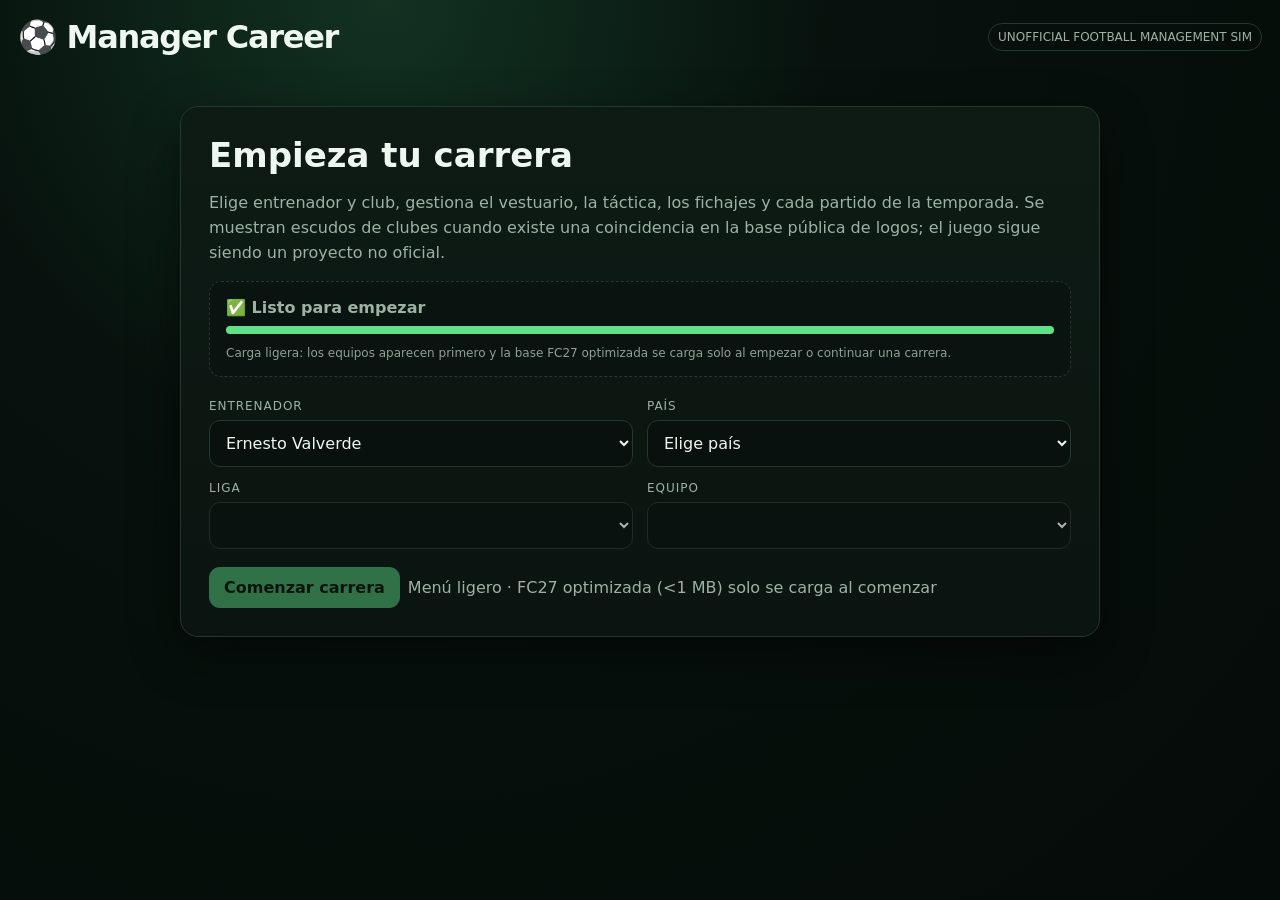
==== commit 2867d775: "Refresh corrected 2026/27 league data caches" ====
--- a/manager-career-clean/index.html
+++ b/manager-career-clean/index.html
@@ -90,7 +90,51 @@
 const LOGO_COUNTRY={'España':'spain','Inglaterra':'england','Alemania':'germany','Italia':'italy','Francia':'france','Países Bajos':'netherlands','Portugal':'portugal','Bélgica':'belgium','Dinamarca':'denmark','Noruega':'norway','Escocia':'scotland','Suecia':'sweden','Irlanda':'ireland','Polonia':'poland','Turquía':'turkey','Austria':'austria','Suiza':'switzerland','Rumanía':'romania'};
 const LOGO_ALIASES={'Athletic Club':'Athletic Club Bilbao','Athletic Club de Bilbao':'Athletic Club Bilbao','Deportivo Alavés':'Deportivo Alavés','Deportivo Alaves':'Deportivo Alavés','FC Barcelona':'Barcelona','Real Madrid CF':'Real Madrid','Atlético de Madrid':'Atletico Madrid','Atlético Madrid':'Atletico Madrid','Real Sociedad de Fútbol':'Real Sociedad','Real Betis Balompié':'Real Betis','Villarreal CF':'Villarreal','Valencia CF':'Valencia','Sevilla FC':'Sevilla','RC Celta':'Celta Vigo','Celta de Vigo':'Celta Vigo','RCD Espanyol':'Espanyol','RCD Mallorca':'Mallorca','CA Osasuna':'Osasuna','Rayo Vallecano de Madrid':'Rayo Vallecano','Paris Saint-Germain':'PSG','Paris SG':'PSG','FC Bayern München':'Bayern Munich','Bayern München':'Bayern Munich','Internazionale':'Inter Milan','Inter':'Inter Milan','AC Milan':'Milan','Sporting CP':'Sporting Lisbon','SL Benfica':'Benfica','FC Porto':'Porto'};
 function initials(name){return String(name||'?').split(/\s+/).filter(Boolean).slice(0,3).map(x=>x[0]).join('').toUpperCase()}
+let EXACT_CRESTS_V90={};
+const CREST_MAP_V90_URL='../manager-career/data/crest-map.json?v=20261001c';
+fetch(CREST_MAP_V90_URL,{cache:'force-cache'})
+  .then(r=>{if(!r.ok)throw new Error('crest map '+r.status);return r.json()})
+  .then(j=>{
+    EXACT_CRESTS_V90=j&&j.crests?j.crests:{};
+    document.querySelectorAll('img[data-crest-club]').forEach(img=>{delete img.dataset.ready});
+    hydrateCrests(document);
+  })
+  .catch(e=>console.warn('Crest map fallback',e));
+
 function logoCandidates(club,lid){const country=EURO_LEAGUES[lid]?.country||DB.clubs.get(club)?.leagueId&&EURO_LEAGUES[DB.clubs.get(club).leagueId]?.country||S?.country||'';const folder=LOGO_COUNTRY[country];if(!folder)return[];const names=[LOGO_ALIASES[club],club,club.replace(/\bFC\b/g,'').trim(),club.replace(/\bCF\b/g,'').trim()].filter(Boolean);return [...new Set(names)].map(n=>n.replace(/\s+/g,'_')).map(n=>`https://raw.githubusercontent.com/JoseArroyave/football-logos/refs/heads/main/logos/${encodeURIComponent(folder)}/${encodeURIComponent(n)}.svg`)}
+
+Object.assign(LOGO_ALIASES,{
+'RC Celta':'Celta','Celta de Vigo':'Celta','Girona FC':'Girona','Real Oviedo':'Oviedo','Racing Santander':'Racing Santander','RC Deportivo A Coruña':'Deportivo La Coruña','Real Sporting de Gijón':'Sporting Gijón','CD Castellón':'Castellón','Córdoba CF':'Córdoba','UD Almería':'Almería','UD Las Palmas':'Las Palmas','Real Valladolid CF':'Real Valladolid','SD Eibar':'Eibar','Málaga CF':'Málaga',
+'AFC Bournemouth':'Bournemouth','Arsenal FC':'Arsenal','Brighton & Hove Albion':'Brighton','Chelsea FC':'Chelsea','Everton FC':'Everton','Fulham FC':'Fulham','Liverpool FC':'Liverpool','Sunderland AFC':'Sunderland','Ipswich Town':'Ipswich','Leicester City':'Leicester','Middlesbrough FC':'Middlesbrough','Southampton FC':'Southampton',
+'Olympique de Marseille':'Marseille','OGC Nice':'Nice','AJ Auxerre':'Auxerre','Angers SCO':'Angers','FC Lorient':'Lorient FC','Lille OSC':'Lille','Stade Brestois 29':'Brest','Stade Rennais':'Rennes','Toulouse FC':'Toulouse','En Avant Guingamp':'EA Guingamp','ESTAC Troyes':'Troyes','USL Dunkerque':'Dunkerque','Stade de Reims':'Reims',
+'1. FC Köln':'Cologne','FC Augsburg':'Augsburg','FC St. Pauli':'St Pauli','SC Freiburg':'Freiburg','TSG 1899 Hoffenheim':'Hoffenheim','1. FSV Mainz 05':'Mainz 05','1. FC Heidenheim 1846':'FC Heidenheim','SC Paderborn 07':'SC Paderborn','1. FC Nürnberg':'FC Nürnberg','1. FC Kaiserslautern':'FC Kaiserslautern','DSC Arminia Bielefeld':'Arminia Bielefeld','SC Preußen Münster':'Preußen Münster','VfL Bochum 1848':'VfL Bochum',
+'Internazionale':'Inter','Inter':'Inter','Inter Milan':'Inter','Bologna FC':'Bologna','Como':'Como 1907','Hellas Verona FC':'Hellas Verona','Juventus FC':'Juventus','Parma Calcio':'Parma','Torino FC':'Torino','Udinese Calcio':'Udinese','Palermo FC':'Palermo','SS Juve Stabia':'Juve Stabia','Venezia FC':'Venezia','Calcio Padova':'Padova',
+'Excelsior':'Excelsior Rotterdam','FC Twente':'Twente','NEC Nijmegen':'N.E.C. Nijmegen','PSV':'PSV Eindhoven','SC Heerenveen':'sc Heerenveen',
+'Sporting CP':'Sporting CP','Sporting Clube de Braga':'SC Braga','SL Benfica':'Benfica','FC Porto':'FC Porto','GD Estoril Praia':'Estoril','FC Arouca':'Arouca','Famalicão':'Famalicao','Gil Vicente FC':'Gil Vicente','Moreirense FC':'Moreirense','Rio Ave FC':'Rio Ave','CD Nacional':'Nacional da Madeira','Vitória SC':'Vitória de Guimarães'
+});
+function logoNameVariantsV89(club){
+ const raw=String(club||'').trim();
+ const noYears=raw.replace(/\b(18|19|20)\d{2}\b/g,'').replace(/\s+/g,' ').trim();
+ const stripPrefix=noYears.replace(/^(AFC|AC|AS|CA|CD|CF|FC|GD|RC|RCD|SC|SD|SL|SS|SV|TSG|UD|US|VfB|VfL)\.?\s+/i,'').trim();
+ const stripSuffix=noYears.replace(/\s+(AFC|AC|CF|FC|SC|SAD)$/i,'').trim();
+ const simple=noYears.replace(/\b(AFC|AC|AS|CA|CD|CF|FC|GD|RC|RCD|SC|SD|SL|SS|SV|TSG|UD|US|VfB|VfL)\b\.?/gi,' ').replace(/\s+/g,' ').trim();
+ const replacements=[raw.replace(/Balompié/gi,'').trim(),raw.replace(/Calcio/gi,'').trim(),raw.replace(/Olympique de /i,'').replace(/Olympique /i,'').trim(),raw.replace(/^Stade\s+/i,'').trim(),raw.replace(/^Real\s+/i,'').trim()];
+ return [...new Set([LOGO_ALIASES[raw],raw,noYears,stripPrefix,stripSuffix,simple,...replacements].filter(Boolean))];
+}
+function logoCandidates(club,lid){
+ const exact=EXACT_CRESTS_V90[club];
+ const country=EURO_LEAGUES[lid]?.country||DB.clubs.get(club)?.leagueId&&EURO_LEAGUES[DB.clubs.get(club).leagueId]?.country||S?.country||'';
+ const folder=LOGO_COUNTRY[country];if(!folder)return[];
+ const files=[];
+ for(const n of logoNameVariantsV89(club)){
+   files.push(n.replace(/\s+/g,'_'));
+   const ascii=n.normalize('NFD').replace(/[\u0300-\u036f]/g,'');
+   if(ascii!==n)files.push(ascii.replace(/\s+/g,'_'));
+ }
+ const generated=[...new Set(files)].map(n=>`https://raw.githubusercontent.com/JoseArroyave/football-logos/refs/heads/main/logos/${encodeURIComponent(folder)}/${encodeURIComponent(n)}.svg`);
+ return exact?[exact,...generated]:generated
+}
+
 function crestMarkup(club,lid,cls=''){return `<span class="crest-fallback ${cls}">${esc(initials(club))}</span><img class="crest ${cls}" data-crest-club="${esc(club)}" data-crest-lid="${esc(lid||'')}" alt="Escudo de ${esc(club)}" hidden>`}
 function hydrateCrests(root=document){root.querySelectorAll('img[data-crest-club]').forEach(img=>{if(img.dataset.ready)return;img.dataset.ready='1';const club=img.dataset.crestClub,lid=img.dataset.crestLid||DB.clubs.get(club)?.leagueId||S?.leagueId||'';const urls=logoCandidates(club,lid);let i=0;const fallback=img.previousElementSibling;const tryNext=()=>{if(i>=urls.length){img.hidden=true;if(fallback)fallback.style.display='inline-grid';return}img.src=urls[i++];};img.onload=()=>{img.hidden=false;if(fallback)fallback.style.display='none'};img.onerror=tryNext;tryNext()})}
 function updateTeamPreview(){const club=els.team.value,lid=els.league.value;if(!club){els.teamPreview.classList.add('hidden');els.teamPreview.innerHTML='';return}els.teamPreview.classList.remove('hidden');const rating=clubRatingDB(club).toFixed(1),budget=budgetFor(club);els.teamPreview.innerHTML=`${crestMarkup(club,lid,'lg')}<div><strong style="font-size:18px">${esc(club)}</strong><div class="muted">${esc(EURO_LEAGUES[lid]?.name||'')} · media XI ${rating} · presupuesto aprox. ${euro(budget)}</div></div>`;hydrateCrests(els.teamPreview)}
@@ -743,8 +787,8 @@
 
 
 // ===== CLEAN BOOT 1.0: one loader, compact FC27 JSON, async saves =====
-const CLEAN_CLUBS_URL='../manager-career/data/clubs-lite.json';
-const CLEAN_PLAYERS_URL='../manager-career/data/players-lite.json';
+const CLEAN_CLUBS_URL='../manager-career/data/clubs-lite.json?v=20261001c';
+const CLEAN_PLAYERS_URL='../manager-career/data/players-lite.json?v=20261001c';
 const CLEAN_DB_NAME='ManagerCareerClean';
 const CLEAN_SAVE_KEY='career';
 const CLEAN_HAS_KEY='managerCareerCleanHasSave';
